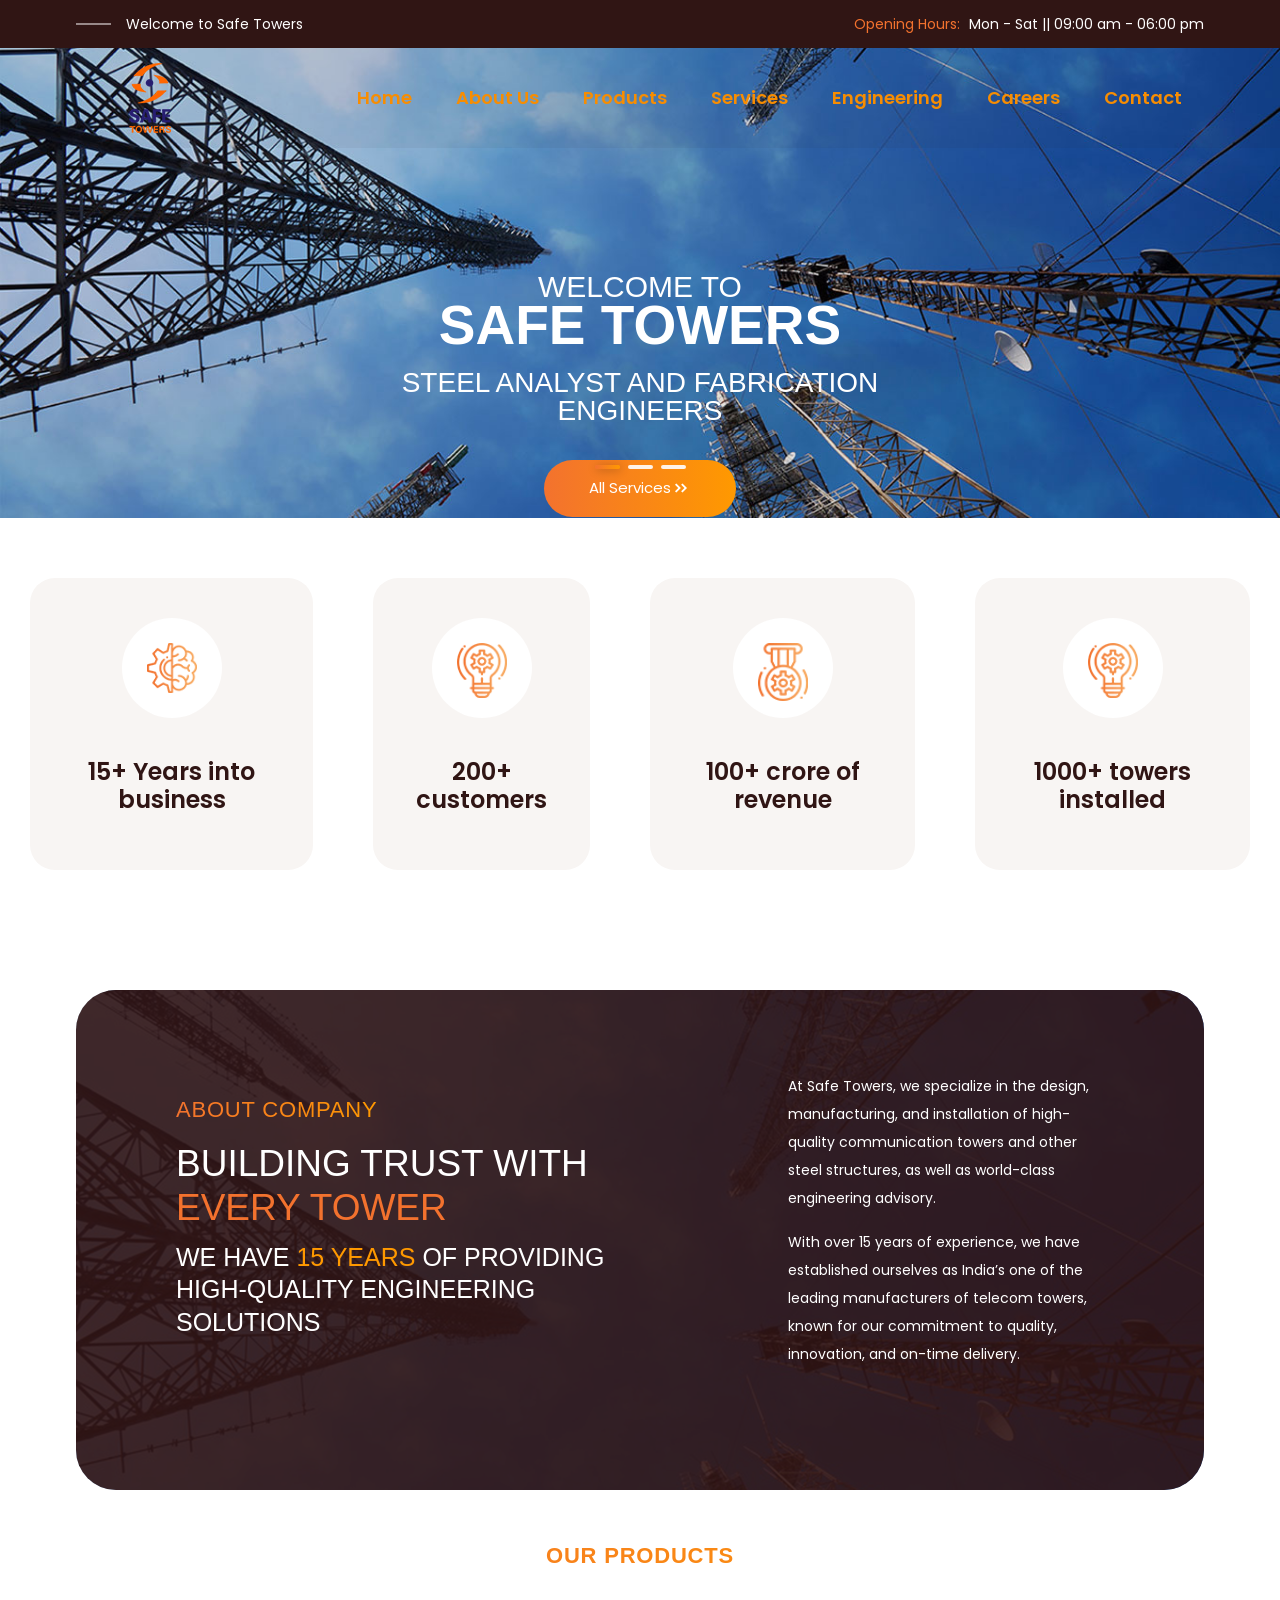
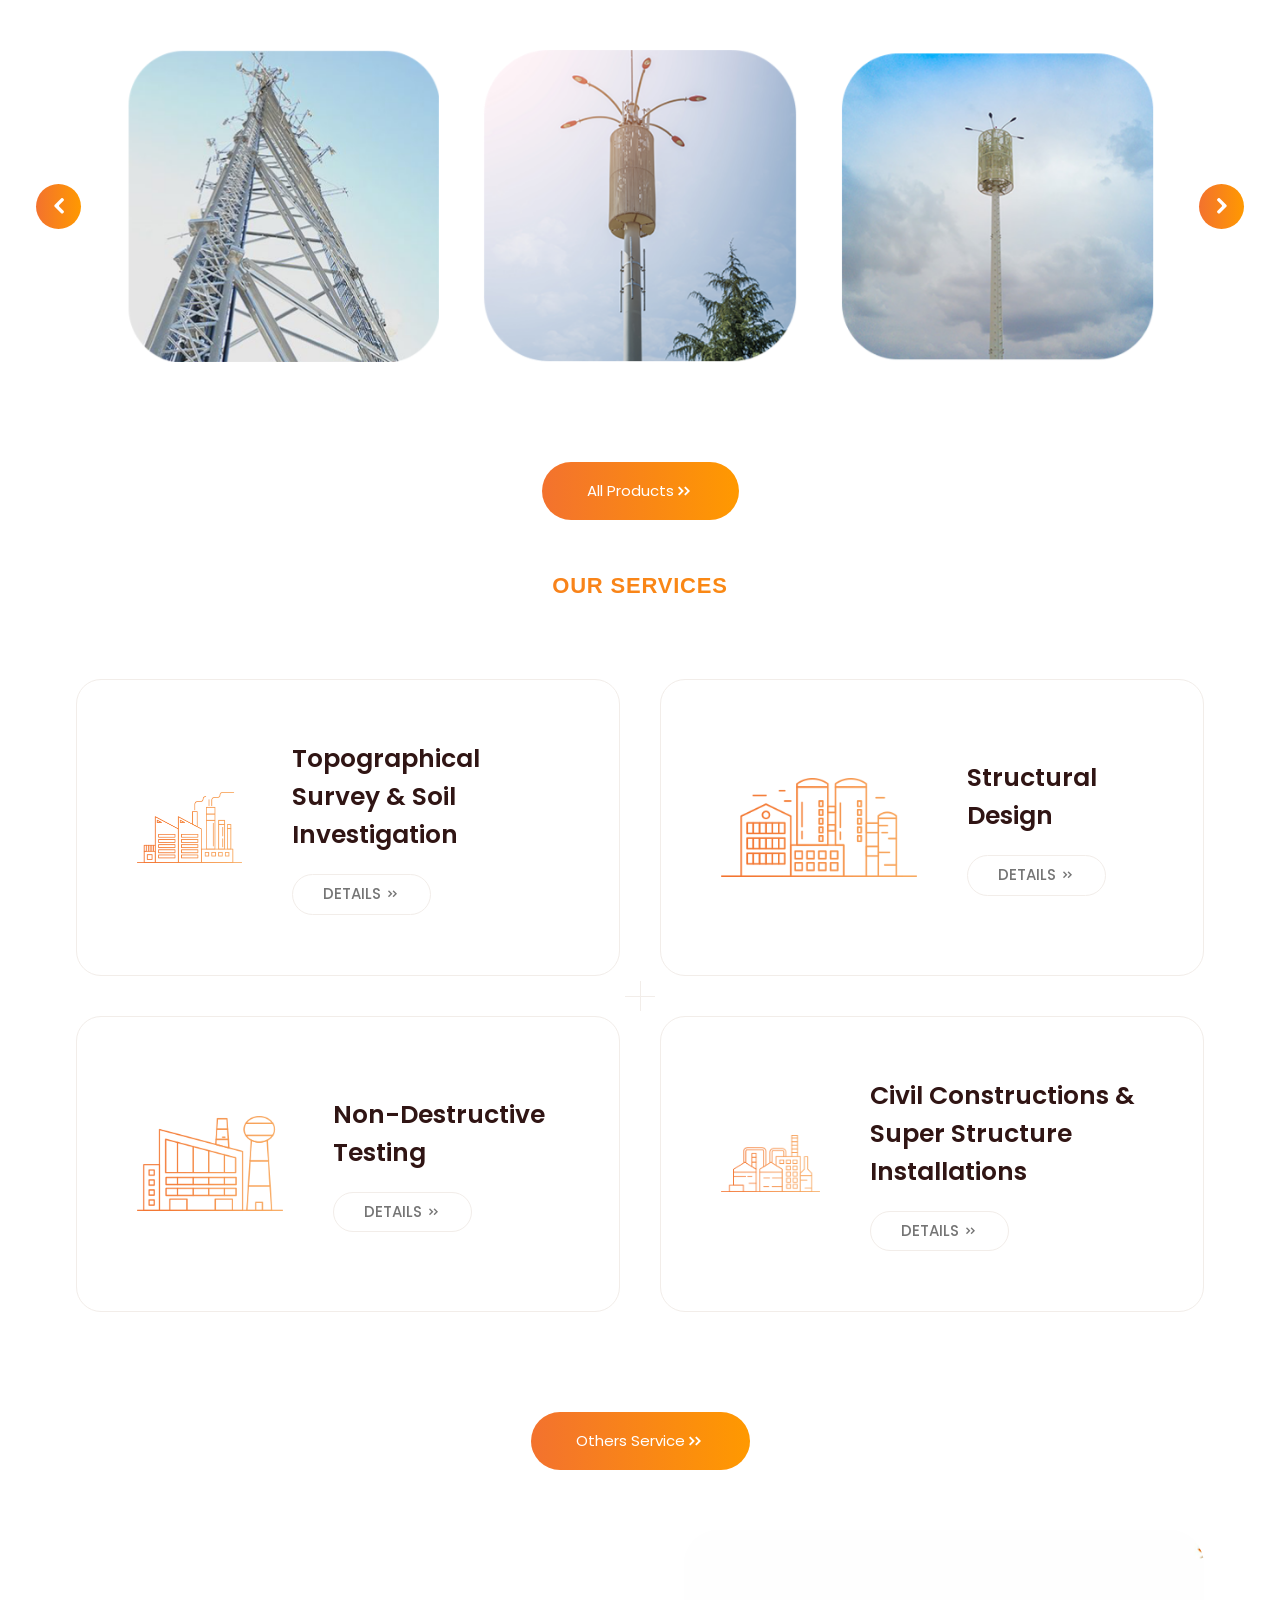
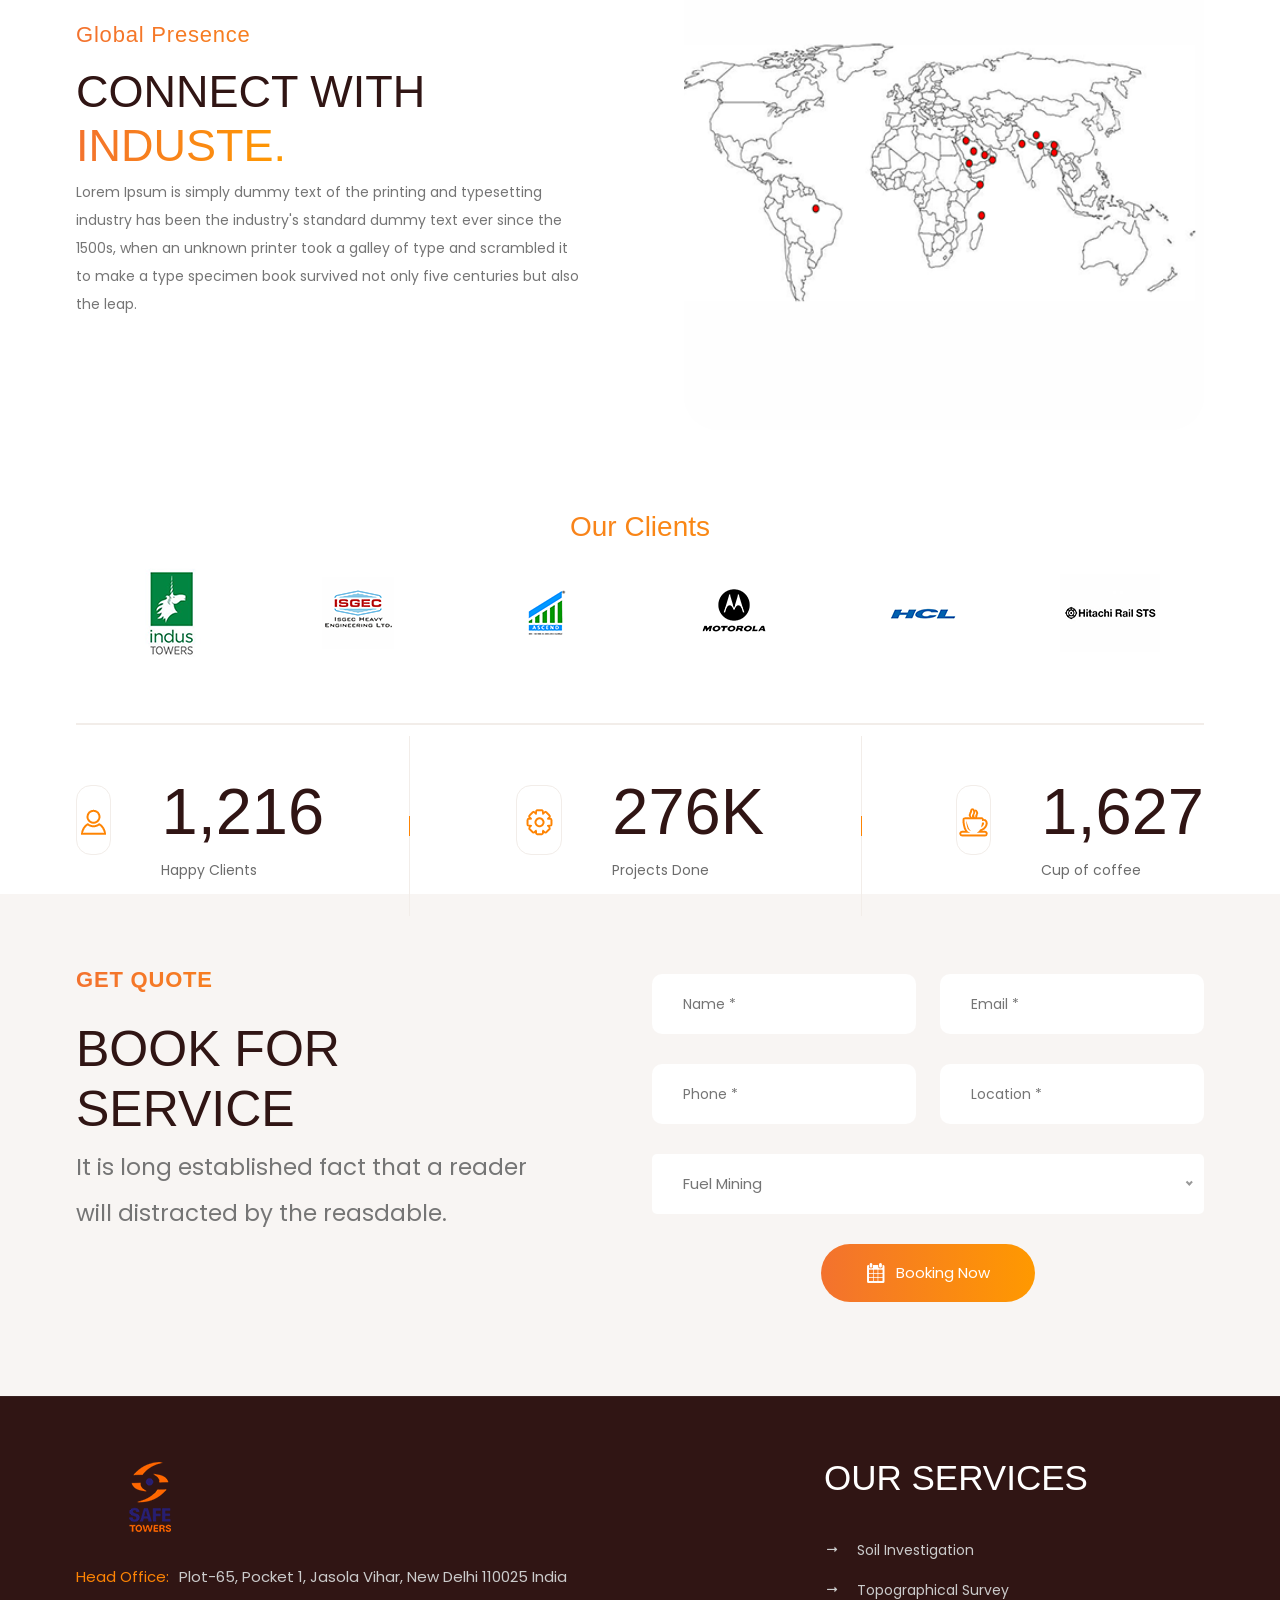
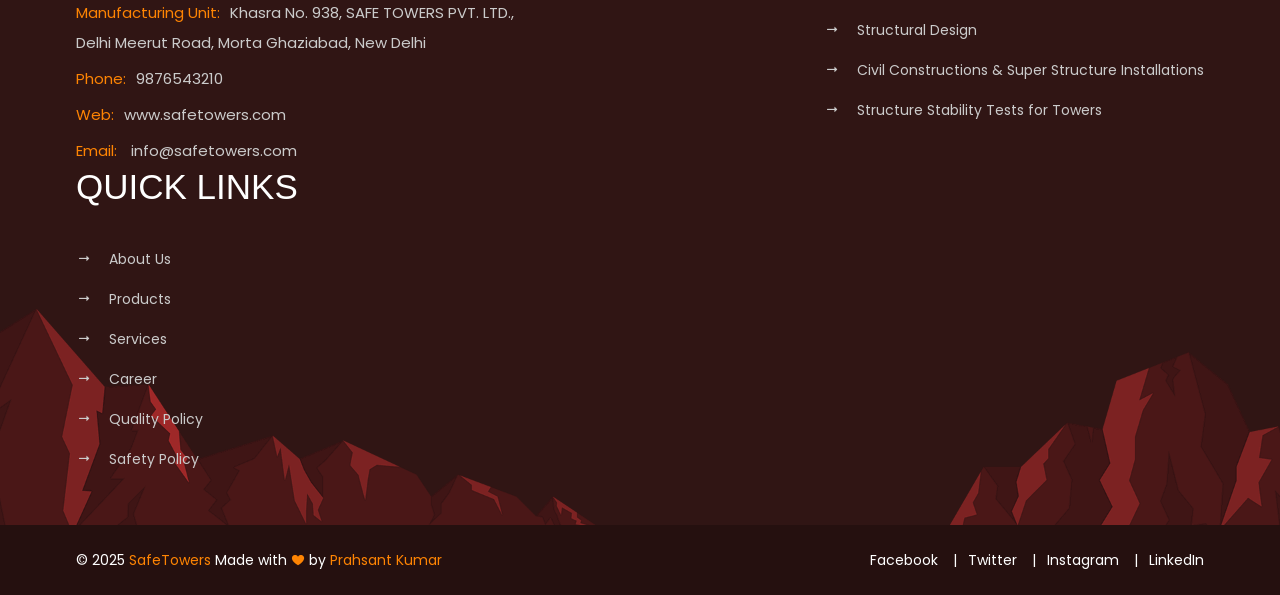
==== index.html @ b0a8ab77 "Design Updated" ====
<!DOCTYPE html>
<html>


<head>
    <meta charset="UTF-8">
    <meta name="viewport" content="width=device-width, initial-scale=1.0">
    <meta http-equiv="X-UA-Compatible" content="ie=edge">
    <title> Welcome to Safe Towers </title>

    <!-- ::::::::::::::Favicon icon::::::::::::::-->
    <link rel="shortcut icon" href="assets/images/safefav.png" type="image/png">

    <!-- Plugin CSS -->
    <link rel="stylesheet" href="assets/css/vendor/icofont.min.css">
    <link rel="stylesheet" href="assets/css/plugins/swiper-bundle.min.css">
    <link rel="stylesheet" href="assets/css/plugins/animate.css">
    <link rel="stylesheet" href="assets/css/plugins/nice-select.css">
    <link rel="stylesheet" href="assets/css/plugins/venobox.min.css">
    <link rel="stylesheet" href="assets/css/plugins/aos.min.css">
    <link rel="stylesheet" href="assets/css/style.css">
</head>

<body>

    <main class="main-wrapper">

        <!-- .....:::::: Start Header Section :::::.... -->
        <header class="header-section d-none d-lg-block">

            <!-- Start Header Top -->
            <div class="header-top">
                <div class="container">
                    <div class="row justify-content-between align-items-center">
                        <div class="col-auto">
                            <!-- Start Header Top Left  -->
                            <div class="header-top-left">
                                <p>Welcome to Safe Towers </p>
                            </div>
                            <!-- End Header Top Left  -->
                        </div>
                        <div class="col-auto">
                            <!-- Start Header Top Right  -->
                            <div class="header-top-right">
                                <p> <span class="text">Opening Hours: </span> <span>Mon - Sat </span> || <span>09:00 am
                                        - 06:00 pm</span></p>
                            </div>
                            <!-- End Header Top Right  -->
                        </div>
                    </div>
                </div>
            </div>
            <!-- End Header Top -->

            <!-- Start Header Bottom -->
            <div class="header-bottom sticky-header">
                <div class="container">
                    <div class="row justify-content-between align-items-center">
                        <div class="col-auto">
                            <!-- Start Header Logo -->
                            <div class="logo"><a href="index.html"><img src="assets/images/logo/safelogo.png" alt=""></a>
                            </div>
                            <!-- End Header Logo -->
                        </div>
                        <div class="col-auto">
                            <!-- Start Header Logo -->
                            <ul class="header-nav">
                                <li><a href="index.html">Home</a></li>
                                <li><a href="about.html">About Us</a></li>
                                <li><a href="project-list.html">Products</a></li>
                                <li><a href="service-list.html">Services</a></li>
                                <li><a href="service-list.html">Engineering</a></li>
                                <li><a href="service-list.html">Careers</a></li>
                                <li><a href="contact.html">Contact</a></li>
                            </ul>
                            <!-- End Header Logo -->
                            <div class="col-auto">
                                
                            </div>
                        </div>
                    </div>
                </div>
            </div>
            <!-- End Header Bottom -->
        </header>
        <!-- .....:::::: End Header Section :::::.... -->

        <!-- .....:::::: Start Mobile Header Section :::::.... -->
        <div class="mobile-header d-block d-lg-none">
            <div class="container">
                <div class="row align-items-center justify-content-between">
                    <div class="col">
                        <div class="mobile-logo">
                        <a href="index.html"><img src="assets/images/logo/safelogo.png" height="70px" alt=""></a>
                        </div>
                    </div>
                    <div class="col">
                        <div class="mobile-action-link text-end">
                        <a href="#mobile-menu-offcanvas" class="offcanvas-toggle offside-menu"><i class="icofont-navigation-menu"></i></a>
                        </div>
                    </div>
                </div>
            </div>
        </div>
        <!-- .....:::::: Start MobileHeader Section :::::.... -->

        <!--  Start Offcanvas Mobile Menu Section -->
        <div id="mobile-menu-offcanvas" class="offcanvas offcanvas-rightside offcanvas-mobile-menu-section">
            <!-- Start Offcanvas Header -->
            <div class="offcanvas-header text-end">
                <button class="offcanvas-close"><i class="icofont-close-line"></i></button>
            </div> <!-- End Offcanvas Header -->
            <!-- Start Offcanvas Mobile Menu Wrapper -->
            <div class="offcanvas-mobile-menu-wrapper">
                <!-- Start Mobile Menu  -->
                <div class="mobile-menu-bottom">
                    <!-- Start Mobile Menu Nav -->
                    <div class="offcanvas-menu">
                        <ul>
                            <li><a href="index.html">Home</a></li>
                            <li><a href="about.html">About Us</a></li>
                            <li><a href="project-list.html">Products</a></li>
                            <li><a href="service-list.html">Services</a></li>
                            <li><a href="service-list.html">Engineering</a></li>
                            <li><a href="service-list.html">Careers</a></li>
                            <li><a href="contact.html">Contact</a></li>
                        </ul>
                    </div> <!-- End Mobile Menu Nav -->
                </div> <!-- End Mobile Menu -->

                <!-- Start Mobile contact Info -->
                <div class="mobile-contact-info text-center">
                    <ul class="social-link social-link-white">
                        <li><a target="_blank" href="#"><i class="icofont-facebook"></i></a>
                        </li>
                        <li><a target="_blank" href="#"><i class="icofont-twitter"></i></a>
                        </li>
                        <li><a target="_blank" href="#"><i class="icofont-skype"></i></a></li>
                    </ul>
                </div>
                <!-- End Mobile contact Info -->

            </div> <!-- End Offcanvas Mobile Menu Wrapper -->
        </div>
        <!-- ...:::: End Offcanvas Mobile Menu Section:::... -->

        <!-- Offcanvas Overlay -->
        <div class="offcanvas-overlay"></div>

        <!-- .....:::::: Start Hero Section :::::.... -->
        <div class="hero-section ">
            <div class="hero-wrapper">
                <!-- Slider main container -->
                <div class="hero-slider-active swiper-container">
                    <!-- Additional required wrapper -->
                    <div class="swiper-wrapper">
                        <!-- Start Hero Single ItemSlides -->
                        <div class="hero-slider-single-item swiper-slide">
                            <!-- Hero Background -->
                            <div class="hero-bg">
                                <img src="assets/images/hero-slider/safban2.jpg" alt="">
                            </div>
                            <!-- Hero Content -->
                            <div class="hero-content">
                                <div class="container">
                                    <div class="col-xl-8 col-lg-10 offset-lg-1 col-12">
                                        <div class="content-box">
                                            <h2 class="title"> <span style="font-size: 30px;">Welcome to</span> <br><strong>Safe Towers</strong>  </h2>
                                            <h3 class="sub-title">STEEL ANALYST AND FABRICATION ENGINEERS</h3>

                                            <a href="service-list.html" class="btn btn-lg btn-primary">All Services <i
                                                    class="icofont-double-right icon-space-left"></i></a>
                                        </div>
                                    </div>
                                </div>
                            </div>
                        </div>
                        <!-- End Hero Single ItemSlides -->
                        <!-- Start Hero Single ItemSlides -->
                        <div class="hero-slider-single-item swiper-slide">
                            <!-- Hero Background -->
                            <div class="hero-bg">
                                <img src="assets/images/hero-slider/safban4.png" alt="">
                            </div>
                            <!-- Hero Content -->
                            <div class="hero-content">
                                <div class="container">
                                    <div class="col-xl-8 col-lg-10 offset-lg-1 col-12">
                                        <div class="content-box">
                                            <h2 class="title"> <span style="font-size: 30px;">Welcome to</span> <br><strong>Safe Towers</strong>  </h2>
                                            <h3 class="sub-title">STEEL ANALYST AND FABRICATION ENGINEERS</h3>

                                            <a href="service-list.html" class="btn btn-lg btn-primary">All Services <i
                                                    class="icofont-double-right icon-space-left"></i></a>
                                        </div>
                                    </div>
                                </div>
                            </div>
                        </div>
                        <!-- End Hero Single ItemSlides -->
                        <!-- Start Hero Single ItemSlides -->
                        <div class="hero-slider-single-item swiper-slide">
                            <!-- Hero Background -->
                            <div class="hero-bg">
                                <img src="assets/images/hero-slider/safban2.jpg" alt="">
                            </div>
                            <!-- Hero Content -->
                            <div class="hero-content">
                                <div class="container">
                                    <div class="col-xl-8 col-lg-10 offset-lg-1 col-12">
                                        <div class="content-box">
                                            <h2 class="title"> <span style="font-size: 30px;">Welcome to</span> <br><strong>Safe Towers</strong>  </h2>
                                            <h3 class="sub-title">STEEL ANALYST AND FABRICATION ENGINEERS</h3>

                                            <a href="service-list.html" class="btn btn-lg btn-primary">All Services <i
                                                    class="icofont-double-right icon-space-left"></i></a>
                                        </div>
                                    </div>
                                </div>
                            </div>
                        </div>
                        <!-- End Hero Single ItemSlides -->
                    </div>
                    <!-- If we need pagination -->
                    <div class="swiper-pagination"></div>

                </div>
            </div>
        </div>
        <!-- .....:::::: End Hero Section :::::.... -->

        <!-- .....:::::: Start Promo Section :::::.... -->
        <div class="promo-section">
            <div class="promo-wrapper">
                <!-- Start Single Promo Singel Item -->
                <div class="promo-single-item">
                    <div class="box">
                        <div class="icon">
                            <img src="assets/images/icons/promo-icon-1.png" alt="">
                        </div>
                        <div class="content">
                            <h4 class="title">15+ Years into business</h4>
                        </div>
                    </div>
                </div>
                <!-- End Single Promo Singel Item -->
                 <!-- Start Single Promo Singel Item -->
                <div class="promo-single-item">
                    <div class="box">
                        <div class="icon">
                            <img src="assets/images/icons/promo-icon-3.png" alt="">
                        </div>
                        <div class="content">
                            <h4 class="title">200+ customers </h4>
                        </div>
                    </div>
                </div>
                <!-- End Single Promo Singel Item -->
                <!-- Start Single Promo Singel Item -->
                <div class="promo-single-item">
                    <div class="box">
                        <div class="icon">
                            <img src="assets/images/icons/promo-icon-2.png" alt="">
                        </div>
                        <div class="content">
                            <h4 class="title">100+ crore of revenue </h4>
                        </div>
                    </div>
                </div>
                <!-- End Single Promo Singel Item -->
                <!-- Start Single Promo Singel Item -->
                <div class="promo-single-item">
                    <div class="box">
                        <div class="icon">
                            <img src="assets/images/icons/promo-icon-3.png" alt="">
                        </div>
                        <div class="content">
                            <h4 class="title">1000+ towers installed  </h4>
                        </div>
                    </div>
                </div>
                <!-- End Single Promo Singel Item -->
            </div>
        </div>
        <!-- .....:::::: End Promo Section :::::.... -->

        <!-- .....:::::: Start About-Display Section :::::.... -->
        <div class="about-display-section section-top-space mb-5">
            <div class="about-display-wrapper">
                <div class="container">
                    <div class="box">
                        <!-- Start About Display Background -->
                        <div class="image" >
                            <img src="assets/images/background/celltowerr.png" alt="">
                        </div>
                        <!-- End About Display Background -->

                        <!-- Start About Display Inner Content -->
                        <div class="content">
                            <div class="left">
                                <h4 class="sup-title text-gradient">ABOUT COMPANY</h4>
                                <h2 class="title">Building Trust with  <span class="orange-text-marker-dark">Every Tower</span>
                                </h2>
                                <h3 class="sub-title">WE HAVE <span class="orange-text-marker-light">15 YEARS</span> OF
                                 providing high-quality engineering solutions </h3>
                            </div>
                            <div class="right">
                                <p>At Safe Towers, we specialize in the design, manufacturing, and installation of high-quality communication towers and other steel structures, as well as world-class engineering advisory. </p>
                                <p>With over 15 years of experience, we have established ourselves as India’s one of the leading manufacturers of telecom towers, known for our commitment to quality, innovation, and on-time delivery.</p>
                            </div>
                        </div>
                        <!-- End About Display Inner Content -->
                    </div>
                </div>
            </div>
        </div>
        <!-- .....:::::: End About-Display Section :::::.... -->

        <!-- .....:::::: Start Project Display Section :::::.... -->
        <div class="project-display-section section-top-space section-fluid">
            <div class="container-fluid">
                <div class="row">
                    <div class="col-12">
                        <!-- Start Section Content -->
                        <div class="section-content section-content-space text-center">
                            <h4 class="title-tag text-gradient">OUR Products</h4>
                        </div>
                        <!-- End Section Content -->
                    </div>
                </div>
                <div class="project-display-wrapper pos-relative">
                    <div class="row">
                        <div class="col-12">
                            <div class="default-slider default-arrow">
                                <!-- Slider main container -->
                                <div class="swiper-container ">
                                    <!-- Additional required wrapper -->
                                    <div class="swiper-wrapper">
                                        <!-- Slides -->
                                        <!-- Start Project Display Single Item  -->
                                        <div class="default-slider-item project-display-single-item swiper-slide">
                                            <div class="image">
                                                <img src="assets/images/project/sstt2.png" alt="">
                                            </div>
                                            <div class="content">
                                                <h3 class="title">Self-Supporting Lattice Towers </h3>
                                                <span class="catagory">Towers & Poles</span>
                                                <a href="project-details.html"><img class="img-fluid"
                                                        src="assets/images/icons/right-arrow.png" alt=""></a>
                                            </div>
                                        </div>
                                        <!-- End Project Display Single Item  -->
                                        <!-- Start Project Display Single Item  -->
                                        <div class="default-slider-item project-display-single-item swiper-slide">
                                            <div class="image">
                                                <img src="assets/images/project/s11.png" alt="">
                                            </div>
                                            <div class="content">
                                                <h3 class="title">Monopoles </h3>
                                                <span class="catagory">Towers & Poles</span>
                                                <a href="project-details.html"><img class="img-fluid"
                                                        src="assets/images/icons/right-arrow.png" alt=""></a>
                                            </div>
                                        </div>
                                        <!-- End Project Display Single Item  -->
                                        <!-- Start Project Display Single Item  -->
                                        <div class="default-slider-item project-display-single-item swiper-slide">
                                            <div class="image">
                                                <img src="assets/images/project/camuflage2.jpg" alt="">
                                            </div>
                                            <div class="content">
                                                <h3 class="title">Camouflage Solutions </h3>
                                                <span class="catagory">Towers & Poles</span>
                                                <a href="project-details.html"><img class="img-fluid"
                                                        src="assets/images/icons/right-arrow.png" alt=""></a>
                                            </div>
                                        </div>
                                        <!-- End Project Display Single Item  -->
                                        <!-- Start Project Display Single Item  -->
                                        <div class="default-slider-item project-display-single-item swiper-slide">
                                            <div class="image">
                                                <img src="assets/images/project/cellonwheel.jpg" alt="">
                                            </div>
                                            <div class="content">
                                                <h3 class="title">Cell on Wheel</h3>
                                                <span class="catagory">Towers & Poles</span>
                                                <a href="project-details.html"><img class="img-fluid"
                                                        src="assets/images/icons/right-arrow.png" alt=""></a>
                                            </div>
                                        </div>
                                        <!-- End Project Display Single Item  -->
                                        <!-- Start Project Display Single Item  -->
                                        <div class="default-slider-item project-display-single-item swiper-slide">
                                            <div class="image">
                                                <img src="assets/images/project/streetlightt.png" alt="">
                                            </div>
                                            <div class="content">
                                                <h3 class="title">Street Lighting Solutions</h3>
                                                <span class="catagory">Towers & Poles</span>
                                                <a href="project-details.html"><img class="img-fluid"
                                                        src="assets/images/icons/right-arrow.png" alt=""></a>
                                            </div>
                                        </div>
                                        <!-- End Project Display Single Item  --> 
                                        <!-- Start Project Display Single Item  -->
                                        <div class="default-slider-item project-display-single-item swiper-slide">
                                            <div class="image">
                                                <img src="assets/images/project/signtowerr.png" alt="">
                                            </div>
                                            <div class="content">
                                                <h3 class="title">Media Signage Boards </h3>
                                                <span class="catagory">Towers & Poles</span>
                                                <a href="project-details.html"><img class="img-fluid"
                                                        src="assets/images/icons/right-arrow.png" alt=""></a>
                                            </div>
                                        </div>
                                        <!-- End Project Display Single Item  --> 
                                    </div>

                                </div>
                                <!-- If we need navigation buttons -->
                                <div class="swiper-button-prev"></div>
                                <div class="swiper-button-next"></div>
                            </div>
                        </div>
                    </div>
                </div>

                <div class="col text-center p-t-100">
                    <a href="project-list.html" class="btn btn-lg btn-primary">All Products<i
                            class="icofont-double-right icon-space-left"></i></a>
                </div>
            </div>
        </div>
        <!-- .....:::::: End Project Display Section :::::.... -->

        <!-- .....:::::: Start Service Display Section :::::.... -->
        <div class="service-display-section section-top-space">
            <div class="container">
                <div class="row">
                    <div class="col-12">
                        <!-- Start Section Content -->
                        <div class="section-content section-content-space text-center">
                            <h4 class="title-tag text-gradient">OUR SERVICES</h4>
                        </div>
                        <!-- End Section Content -->
                    </div>
                </div>

                <div class="service-display-wrapper">
                    <div class="row">
                        <div class="col-12 service-plus-icon-seperator">
                            <!-- Start Service Single Item -->
                            <div class="service-single-item">
                                <div class="icon">
                                    <img class="img-fluid" src="assets/images/icons/service-icon-1.png" alt="">
                                </div>
                                <div class="content">
                                    <h4 class="title">Topographical Survey & Soil Investigation  </h4>
                                    <a href="service-details.html" class="btn btn-sm btn-outline-primary text-uppercase">
                                        <span>details <i class="icofont-double-right icon-space-left"></i></span> </a>
                                </div>
                            </div>
                            <!-- End Service Single Item -->
                            <!-- Start Service Single Item -->
                            <div class="service-single-item">
                                <div class="icon">
                                    <img class="img-fluid" src="assets/images/icons/service-icon-2.png" alt="">
                                </div>
                                <div class="content">
                                    <h4 class="title">Structural Design</h4>
                                    <a href="service-details.html" class="btn btn-sm btn-outline-primary text-uppercase">
                                        <span>details <i class="icofont-double-right icon-space-left"></i></span> </a>
                                </div>
                            </div>
                            <!-- End Service Single Item -->
                            <!-- Start Service Single Item -->
                            <div class="service-single-item">
                                <div class="icon">
                                    <img class="img-fluid" src="assets/images/icons/service-icon-3.png" alt="">
                                </div>
                                <div class="content">
                                    <h4 class="title">Non-Destructive Testing</h4>
                                    <a href="service-details.html" class="btn btn-sm btn-outline-primary text-uppercase">
                                        <span>details <i class="icofont-double-right icon-space-left"></i></span> </a>
                                </div>
                            </div>
                            <!-- End Service Single Item -->
                            <!-- Start Service Single Item -->
                            <div class="service-single-item">
                                <div class="icon">
                                    <img class="img-fluid" src="assets/images/icons/service-icon-4.png" alt="">
                                </div>
                                <div class="content">
                                    <h4 class="title">Civil Constructions & Super Structure Installations</h4>
                                    <a href="service-details.html" class="btn btn-sm btn-outline-primary text-uppercase">
                                        <span>details <i class="icofont-double-right icon-space-left"></i></span> </a>
                                </div>
                            </div>
                            <!-- End Service Single Item -->
                        </div>
                    </div>
                    <div class="row">
                        <div class="col text-center p-t-100">
                            <a href="service-list.html" class="btn btn-lg btn-primary">Others Service <i
                                    class="icofont-double-right icon-space-left"></i></a>
                        </div>
                    </div>
                </div>

            </div>
        </div>
        <!-- .....:::::: End Service Display Section :::::.... -->

        <!-- .....:::::: Start About Section :::::.... -->
        <div class="about-section section-top-space">
            <div class="container">
                <div class="row">
                    <div class="col-12">
                        <div class="about-wrapper about-wrapper-1">
                            <div class="content" style="padding-top: 90px;">
                                <h4 class="title-tag text-gradient">Global Presence</h4>
                                <h2 class="title">CONNECT WITH <span class="text-gradient">INDUSTE.</span></h2>
                                

                                <p>Lorem Ipsum is simply dummy text of the printing and typesetting industry has
                                been the industry's standard dummy text ever since the 1500s, when an unknown
                                printer took a galley of type and scrambled it to make a type specimen book
                                survived not only five centuries but also the leap.</p>
                                
                            </div>
                            <div class="image"><img src="assets/images/about/gmap2.png" alt=""></div>
                        </div>
                        
                    </div>
                </div>
            </div>
         </div>
         <!-- .....:::::: End About Section :::::.... -->

        <!-- .....:::::: Start Client Logo Display Section :::::.... -->
        <div class="client-logo-display-section section-top-space">
            <div class="client-logo-display-wrapper ">
                <div class="container">
                    <div class="row">
                        <div class="col-12">
                            <h2 class="title-tag text-gradient text-center m-4">Our Clients</h2>
                            <div class="client-logo-slider border-bottom-thick p-b-160">
                                <!-- Slider main container -->
                                <div class="swiper-container">
                                    <!-- Additional required wrapper -->
                                    <div class="swiper-wrapper">
                                        <!-- Slides -->
                                        <!-- Start Client Logo Single Item  -->
                                        <div class="client-logo-display-single-item swiper-slide">
                                                <img class="img-fluid"
                                                    src="assets/images/company-logo/indus.jpg" alt="">
                                        </div>
                                        <!-- End Client Logo Single Item  -->

                                        <!-- Start Client Logo Single Item  -->
                                        <div class="client-logo-display-single-item swiper-slide">
                                                <img class="img-fluid"
                                                    src="assets/images/company-logo/isgec.png" alt="">
                                        </div>
                                        <!-- End Client Logo Single Item  -->

                                        <!-- Start Client Logo Single Item  -->
                                        <div class="client-logo-display-single-item swiper-slide">
                                                <img class="img-fluid"
                                                    src="assets/images/company-logo/ascend.png" alt="">
                                        </div>
                                        <!-- End Client Logo Single Item  -->

                                        <!-- Start Client Logo Single Item  -->
                                        <div class="client-logo-display-single-item swiper-slide">
                                                <img class="img-fluid"
                                                    src="assets/images/company-logo/moto.png" alt="">
                                        </div>
                                        <!-- End Client Logo Single Item  -->

                                        <!-- Start Client Logo Single Item  -->
                                        <div class="client-logo-display-single-item swiper-slide">
                                                <img class="img-fluid"
                                                    src="assets/images/company-logo/hcl.png" alt="">
                                        </div>
                                        <!-- End Client Logo Single Item  -->

                                        <!-- Start Client Logo Single Item  -->
                                        <div class="client-logo-display-single-item swiper-slide">
                                                <img class="img-fluid"
                                                    src="assets/images/company-logo/hitachii.png" alt="">
                                        </div>
                                        <!-- End Client Logo Single Item  -->

                                        <!-- Start Client Logo Single Item  -->
                                        <div class="client-logo-display-single-item swiper-slide">
                                                <img class="img-fluid"
                                                    src="assets/images/company-logo/dmrc.png" alt="">
                                        </div>
                                        <!-- End Client Logo Single Item  -->

                                        <!-- Start Client Logo Single Item  -->
                                        <div class="client-logo-display-single-item swiper-slide">
                                                <img class="img-fluid"
                                                    src="assets/images/company-logo/larsenn.png" alt="">
                                        </div>
                                        <!-- End Client Logo Single Item  -->

                                        <!-- Start Client Logo Single Item  -->
                                        <div class="client-logo-display-single-item swiper-slide">
                                                <img class="img-fluid"
                                                    src="assets/images/company-logo/reljio.jpg" alt="">
                                        </div>
                                        <!-- End Client Logo Single Item  -->

                                        <!-- Start Client Logo Single Item  -->
                                        <div class="client-logo-display-single-item swiper-slide">
                                                <img class="img-fluid"
                                                    src="assets/images/company-logo/protel.png" alt="">
                                        </div>
                                        <!-- End Client Logo Single Item  -->

                                        <!-- Start Client Logo Single Item  -->
                                        <div class="client-logo-display-single-item swiper-slide">
                                                <img class="img-fluid"
                                                    src="assets/images/company-logo/afcons.png" alt="">
                                        </div>
                                        <!-- End Client Logo Single Item  -->

                                        <!-- Start Client Logo Single Item  -->
                                        <div class="client-logo-display-single-item swiper-slide">
                                                <img class="img-fluid"
                                                    src="assets/images/company-logo/tvisionn.png" alt="">
                                        </div>
                                        <!-- End Client Logo Single Item  -->

                                        <!-- Start Client Logo Single Item  -->
                                        <div class="client-logo-display-single-item swiper-slide">
                                                <img class="img-fluid"
                                                    src="assets/images/company-logo/airtel.png" alt="">
                                        </div>
                                        <!-- End Client Logo Single Item  -->

                                        <!-- Start Client Logo Single Item  -->
                                        <div class="client-logo-display-single-item swiper-slide">
                                                <img class="img-fluid"
                                                    src="assets/images/company-logo/crest.png" alt="">
                                        </div>
                                        <!-- End Client Logo Single Item  -->

                                        <!-- Start Client Logo Single Item  -->
                                        <div class="client-logo-display-single-item swiper-slide">
                                                <img class="img-fluid"
                                                    src="assets/images/company-logo/ibus.png" alt="">
                                        </div>
                                        <!-- End Client Logo Single Item  -->

                                        <!-- Start Client Logo Single Item  -->
                                        <div class="client-logo-display-single-item swiper-slide">
                                                <img class="img-fluid"
                                                    src="assets/images/company-logo/voda.png" alt="">
                                        </div>
                                        <!-- End Client Logo Single Item  -->

                                        <!-- Start Client Logo Single Item  -->
                                        <div class="client-logo-display-single-item swiper-slide">
                                                <img class="img-fluid"
                                                    src="assets/images/company-logo/aces.png" alt="">
                                        </div>
                                        <!-- End Client Logo Single Item  -->

                                        <!-- Start Client Logo Single Item  -->
                                        <div class="client-logo-display-single-item swiper-slide">
                                                <img class="img-fluid"
                                                    src="assets/images/company-logo/signot.png" alt="">
                                        </div>
                                        <!-- End Client Logo Single Item  -->
                                    </div>

                                </div>

                            </div>
                        </div>
                    </div>
                </div>
            </div>
        </div>
        <!-- .....:::::: End Client Logo Display Section :::::.... -->


        <!-- .....:::::: Start Counter Display Section :::::.... -->
        <div class="counter-display-section section-top-space">
            <div class="container">
                <div class="counter-wrapper">
                    <!-- Start Counter Single Item -->
                    <div class="counter-single-item">
                        <div class="icon">
                            <img src="assets/images/icons/sm-user-icon.png" alt="">
                        </div>
                        <div class="content">
                            <h2 class="number"><span class="counter">2,589</span></h2>
                            <span class="text">Happy Clients</span>
                        </div>
                    </div>
                    <!-- End Counter Single Item -->
                    <!-- Start Counter Single Item -->
                    <div class="counter-single-item">
                        <div class="icon">
                            <img src="assets/images/icons/sm-gear-icon.png" alt="">
                        </div>
                        <div class="content">
                            <h2 class="number"><span class="counter">589</span>K</h2>
                            <span class="text">Projects Done</span>
                        </div>
                    </div>
                    <!-- End Counter Single Item -->
                    <!-- Start Counter Single Item -->
                    <div class="counter-single-item">
                        <div class="icon">
                            <img src="assets/images/icons/sm-coffee-icon.png" alt="">
                        </div>
                        <div class="content">
                            <h2 class="number"><span class="counter">3,462</span></h2>
                            <span class="text">Cup of coffee</span>
                        </div>
                    </div>
                    <!-- End Counter Single Item -->

                    <!--  Colum Separator -->
                    <div class="separator"></div>
                    <div class="separator"></div>
                </div>
            </div>
        </div>
        <!-- .....:::::: End Counter Display Section :::::.... -->

        <!-- .....:::::: Start Project Display Section :::::.... -->
        <div class="project-display-section section-top-space section-fluid d-none">
            <div class="container-fluid">
                <div class="row">
                    <div class="col-12">
                        <!-- Start Section Content -->
                        <div class="section-content section-content-space text-center">
                            <h4 class="title-tag text-gradient">OUR PORTFOLIO</h4>
                            <h2 class="title">SOME PROJECT’S</h2>
                        </div>
                        <!-- End Section Content -->
                    </div>
                </div>
                <div class="project-display-wrapper pos-relative">
                    <div class="row">
                        <div class="col-12">
                            <div class="default-slider default-arrow">
                                <!-- Slider main container -->
                                <div class="swiper-container ">
                                    <!-- Additional required wrapper -->
                                    <div class="swiper-wrapper">
                                        <!-- Slides -->
                                        <!-- Start Project Display Single Item  -->
                                        <div class="default-slider-item project-display-single-item swiper-slide">
                                            <div class="image">
                                                <img src="assets/images/project/project-display-1.png" alt="">
                                            </div>
                                            <div class="content">
                                                <h3 class="title">Power Systems</h3>
                                                <span class="catagory">Towers & Poles</span>
                                                <a href="project-details.html"><img class="img-fluid"
                                                        src="assets/images/icons/right-arrow.png" alt=""></a>
                                            </div>
                                        </div>
                                        <!-- End Project Display Single Item  -->
                                        <!-- Start Project Display Single Item  -->
                                        <div class="default-slider-item project-display-single-item swiper-slide">
                                            <div class="image">
                                                <img src="assets/images/project/project-display-2.png" alt="">
                                            </div>
                                            <div class="content">
                                                <h3 class="title">Power Systems</h3>
                                                <span class="catagory">Towers & Poles</span>
                                                <a href="project-details.html"><img class="img-fluid"
                                                        src="assets/images/icons/right-arrow.png" alt=""></a>
                                            </div>
                                        </div>
                                        <!-- End Project Display Single Item  -->
                                        <!-- Start Project Display Single Item  -->
                                        <div class="default-slider-item project-display-single-item swiper-slide">
                                            <div class="image">
                                                <img src="assets/images/project/project-display-3.png" alt="">
                                            </div>
                                            <div class="content">
                                                <h3 class="title">Power Systems</h3>
                                                <span class="catagory">Towers & Poles</span>
                                                <a href="project-details.html"><img class="img-fluid"
                                                        src="assets/images/icons/right-arrow.png" alt=""></a>
                                            </div>
                                        </div>
                                        <!-- End Project Display Single Item  -->
                                        <!-- Start Project Display Single Item  -->
                                        <div class="default-slider-item project-display-single-item swiper-slide">
                                            <div class="image">
                                                <img src="assets/images/project/project-display-4.png" alt="">
                                            </div>
                                            <div class="content">
                                                <h3 class="title">Power Systems</h3>
                                                <span class="catagory">Towers & Poles</span>
                                                <a href="project-details.html"><img class="img-fluid"
                                                        src="assets/images/icons/right-arrow.png" alt=""></a>
                                            </div>
                                        </div>
                                        <!-- End Project Display Single Item  -->
                                    </div>

                                </div>
                                <!-- If we need navigation buttons -->
                                <div class="swiper-button-prev"></div>
                                <div class="swiper-button-next"></div>
                            </div>
                        </div>
                    </div>
                </div>

                <div class="col text-center p-t-100">
                    <a href="project-list.html" class="btn btn-lg btn-primary">All Projects<i
                            class="icofont-double-right icon-space-left"></i></a>
                </div>
            </div>
        </div>
        <!-- .....:::::: End Project Display Section :::::.... -->

        <!-- .....:::::: Start Default Inner Form Section :::::.... -->
        <div class="default-inner-form-section section-top-space section-inner-gap section-inner-bg">
            <div class="container">
                <div class="row">
                    <div class="col-xl-5">
                        <!-- Start Section Content -->
                        <div class="section-content section-content-space">
                            <h4 class="title-tag text-gradient">Get Quote</h4>
                            <h2 class="title">BOOK FOR SERVICE</h2>
                            <p>It is long established fact that a reader will
                                distracted by the reasdable.</p>
                        </div>
                        <!-- End Section Content -->
                    </div>
                    <div class="col-xl-6 offset-xl-1">
                        <div class="default-inner-form-wrapper">
                            <form class="form-group" action="#" method="post">
                                <div class="row mb-n6">
                                    <div class="col-md-6 col-12 mb-6">
                                        <!-- Start Form Group Single Item -->
                                        <div class="form-group-single-item">
                                            <input type="text" placeholder="Name *" required="required">
                                        </div>
                                        <!-- End Form Group Single Item -->
                                    </div>
                                    <div class="col-md-6 col-12 mb-6">
                                        <!-- Start Form Group Single Item -->
                                        <div class="form-group-single-item">
                                            <input type="email" placeholder="Email *" required="required">
                                        </div>
                                        <!-- End Form Group Single Item -->
                                    </div>
                                    <div class="col-md-6 col-12 mb-6">
                                        <!-- Start Form Group Single Item -->
                                        <div class="form-group-single-item">
                                            <input type="tel" placeholder="Phone *" required="required">
                                        </div>
                                        <!-- End Form Group Single Item -->
                                    </div>
                                    <div class="col-md-6 col-12 mb-6">
                                        <!-- Start Form Group Single Item -->
                                        <div class="form-group-single-item">
                                            <input type="text" placeholder="Location *" required="required">
                                        </div>
                                        <!-- End Form Group Single Item -->
                                    </div>
                                    <div class="col-12 mb-6">
                                        <!-- Start Form Group Single Item -->
                                        <div class="form-group-single-item">
                                            <select>
                                                <option value="">Fuel Mining</option>
                                                <option value="">Cole Mining</option>
                                                <option value="">Gold Mining</option>
                                            </select>
                                        </div>
                                        <!-- End Form Group Single Item -->
                                    </div>
                                    <div class="col-12 mb-6 text-center">
                                        <button type="submit" class="btn btn-lg btn-primary icon-space-right"><i
                                                class="icofont-ui-calendar"></i> Booking Now </button>
                                    </div>
                                </div>
                            </form>
                        </div>
                    </div>
                </div>
            </div>
        </div>
        <!-- .....:::::: End Default Inner Form Section :::::.... -->

        <!-- .....:::::: Start Footer Section :::::.... -->
        <footer class="footer-section footer-bg">
            <!-- Start Footer Top -->
            <div class="footer-top">
                
                <div class="bg-color-bold-red"></div>
            </div>
            <!-- Start Footer Top -->

            <!-- Start Footer Center -->
            <div class="footer-center section-top-space">
                <div class="container">
                    <div class="row justify-content-xl-between">
                        
                        <div class="col-xl-auto col-md-6 col-12">
                            <!-- Start Footer Logo -->
                        <a href="index.html" class="logo">
                            <img class="img-fluid" src="assets/images/logo/safelogo.png" alt="">
                        </a>
                        <!-- End Footer Logo -->
                            <div class="footer-widget-single-item">

                                <ul class="footer-about mt-5">
                                    <li>
                                        <div class="text"><span class="text-marker">Head Office:</span>Plot-65, Pocket 1, Jasola Vihar, New Delhi 110025 India</div>
                                    </li>
                                    <li>
                                        <div class="text"><span class="text-marker">Manufacturing Unit:</span>Khasra No. 938, SAFE TOWERS PVT. LTD., <br>Delhi Meerut Road, Morta Ghaziabad, New Delhi</div>
                                    </li>
                                    <li>
                                        <div class="text"><span class="text-marker">Phone:</span><a href="tel:9876543210">9876543210</a></div>
                                    </li>
                                    <li>
                                        <div class="text"><span class="text-marker">Web:</span><a href="https://www.safetowers.com/">www.safetowers.com</a></div>
                                    </li>
                                    <li>
                                        <div class="text"><span class="text-marker">Email:</span> <a href="mailto:demo@example.com">info@safetowers.com</a> </div>
                                    </li>
                                </ul>
                            </div>
                        </div>
                        
                        <div class="col-xl-auto col-md-6 col-12">
                            <div class="footer-widget-single-item">
                                <h3 class="title">OUR SERVICES</h3>
                                <ul class="footer-nav">
                                    <li><a href="#">Soil Investigation</a></li>
                                    <li><a href="#">Topographical Survey</a></li>
                                    <li><a href="#">Structural Design</a></li>
                                    <li><a href="#">Civil Constructions & Super Structure Installations</a></li>
                                    <li><a href="#">Structure Stability Tests for Towers</a></li>
                                </ul>
                            </div>
                        </div>
                        <div class="col-xl-auto col-md-6 col-12">
                            <div class="footer-widget-single-item">
                                <h3 class="title">QUICK LINKS</h3>
                                <ul class="footer-nav">
                                    <li><a href="about.html">About Us</a></li>
                                    <li><a href="project-list.html">Products</a></li>
                                    <li><a href="service-list.html">Services</a></li>
                                    <li><a href="career.html">Career</a></li>
                                    <li><a href="#">Quality Policy</a></li>
                                    <li><a href="#">Safety Policy</a></li>
                                </ul>
                            </div>
                        </div>
                    </div>
                </div>
            </div>
            <!-- Start Footer Center -->

            <!-- Start Footer Bottom -->
            <div class="footer-bottom ">
                <div class="container">
                    <div class="row justify-content-md-between justify-content-center align-items-center flex-column-reverse flex-md-row">
                        <div class="col-auto">
                            <div class="footer-bottom-left">
                                <div class="footer-copyright">
                                    <p class="copyright-text">&copy; 2025 <a href="index.html">SafeTowers</a> Made with <i class="icofont-heart"></i> by <a href="#" target="_blank">Prahsant Kumar</a> </p>
                                </div>
                            </div>
                        </div>
                        <div class="col-auto">
                            <div class="footer-bottom-right">
                                <ul class="footer-soacial">
                                    <li><a href="https://www.example.com/" target="_blank">Facebook</a></li>
                                    <li><a href="https://www.example.com/" target="_blank">Twitter</a></li>
                                    <li><a href="https://www.example.com/" target="_blank">Instagram</a></li>
                                    <li><a href="https://www.example.com/" target="_blank">LinkedIn</a></li>
                                </ul>
                            </div>
                        </div>
                    </div>
                </div>
            </div>
            <!-- Start Footer Bottom -->
        </footer>
        <!-- .....:::::: End Footer Section :::::.... -->

    </main>

    <!-- material-scrolltop button -->
    <button class="material-scrolltop" type="button"></button>


    <!-- ::::::::::::::All JS Files here :::::::::::::: -->
    <script src="assets/js/vendor/modernizr-3.11.2.min.js"></script>
    <script src="assets/js/vendor/jquery-3.6.0.min.js"></script>
    <script src="assets/js/vendor/jquery-migrate-3.3.0.min.js"></script>
    <script src="assets/js/vendor/bootstrap.min.js"></script>
    <script src="assets/js/vendor/jquery-ui.min.js"></script>

    <!--Plugins JS-->
    <script src="assets/js/plugins/swiper-bundle.min.js"></script>
    <script src="assets/js/plugins/material-scrolltop.js"></script>
    <script src="assets/js/plugins/jquery.nice-select.min.js"></script>
    <script src="assets/js/plugins/images-loaded.min.js"></script>
    <script src="assets/js/plugins/isotope.pkgd.min.js"></script>
    <script src="assets/js/plugins/venobox.min.js"></script>
    <script src="assets/js/plugins/aos.min.js"></script>
    <script src="assets/js/plugins/parallax.js"></script>
    <script src="assets/js/plugins/ajax-mail.js"></script>
    <script src="assets/js/plugins/waypoint.js"></script>
    <script src="assets/js/plugins/counter.js"></script>
    <script src="assets/js/main.js"></script>

</body>


</html>
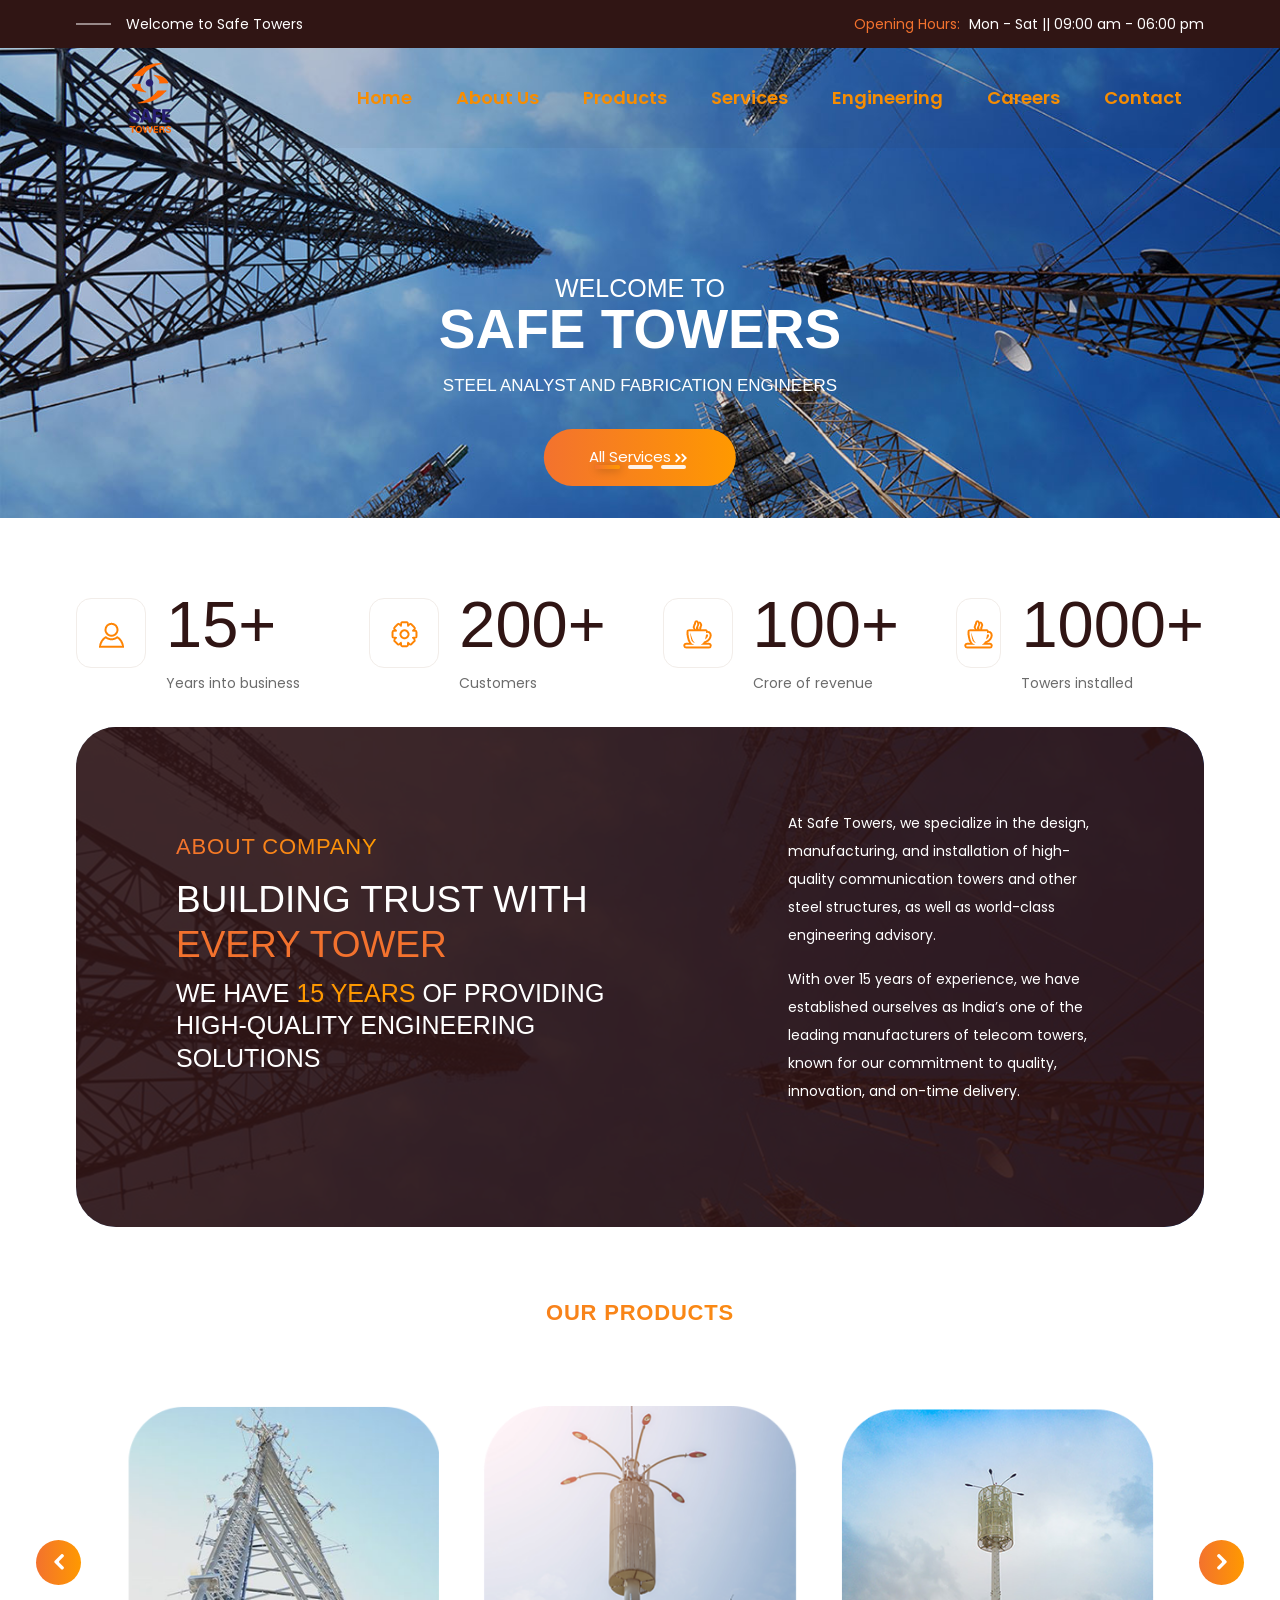
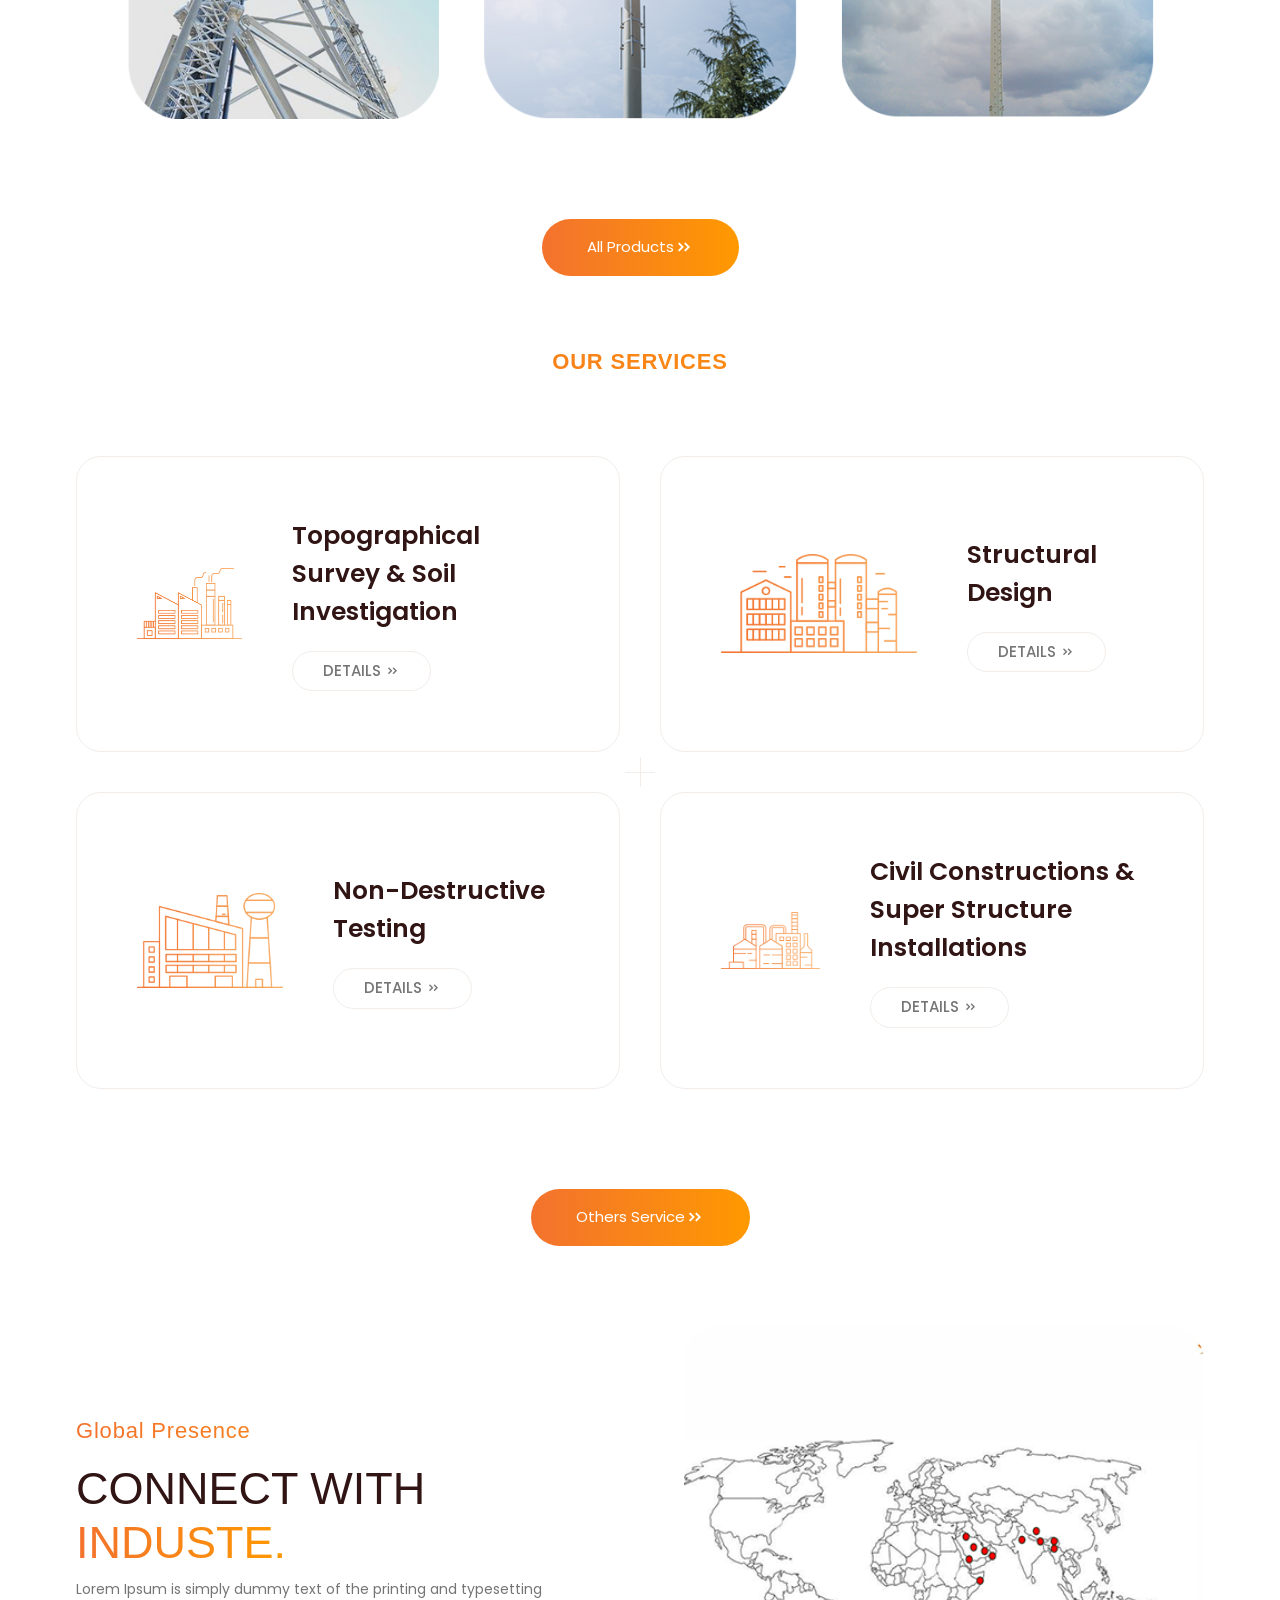
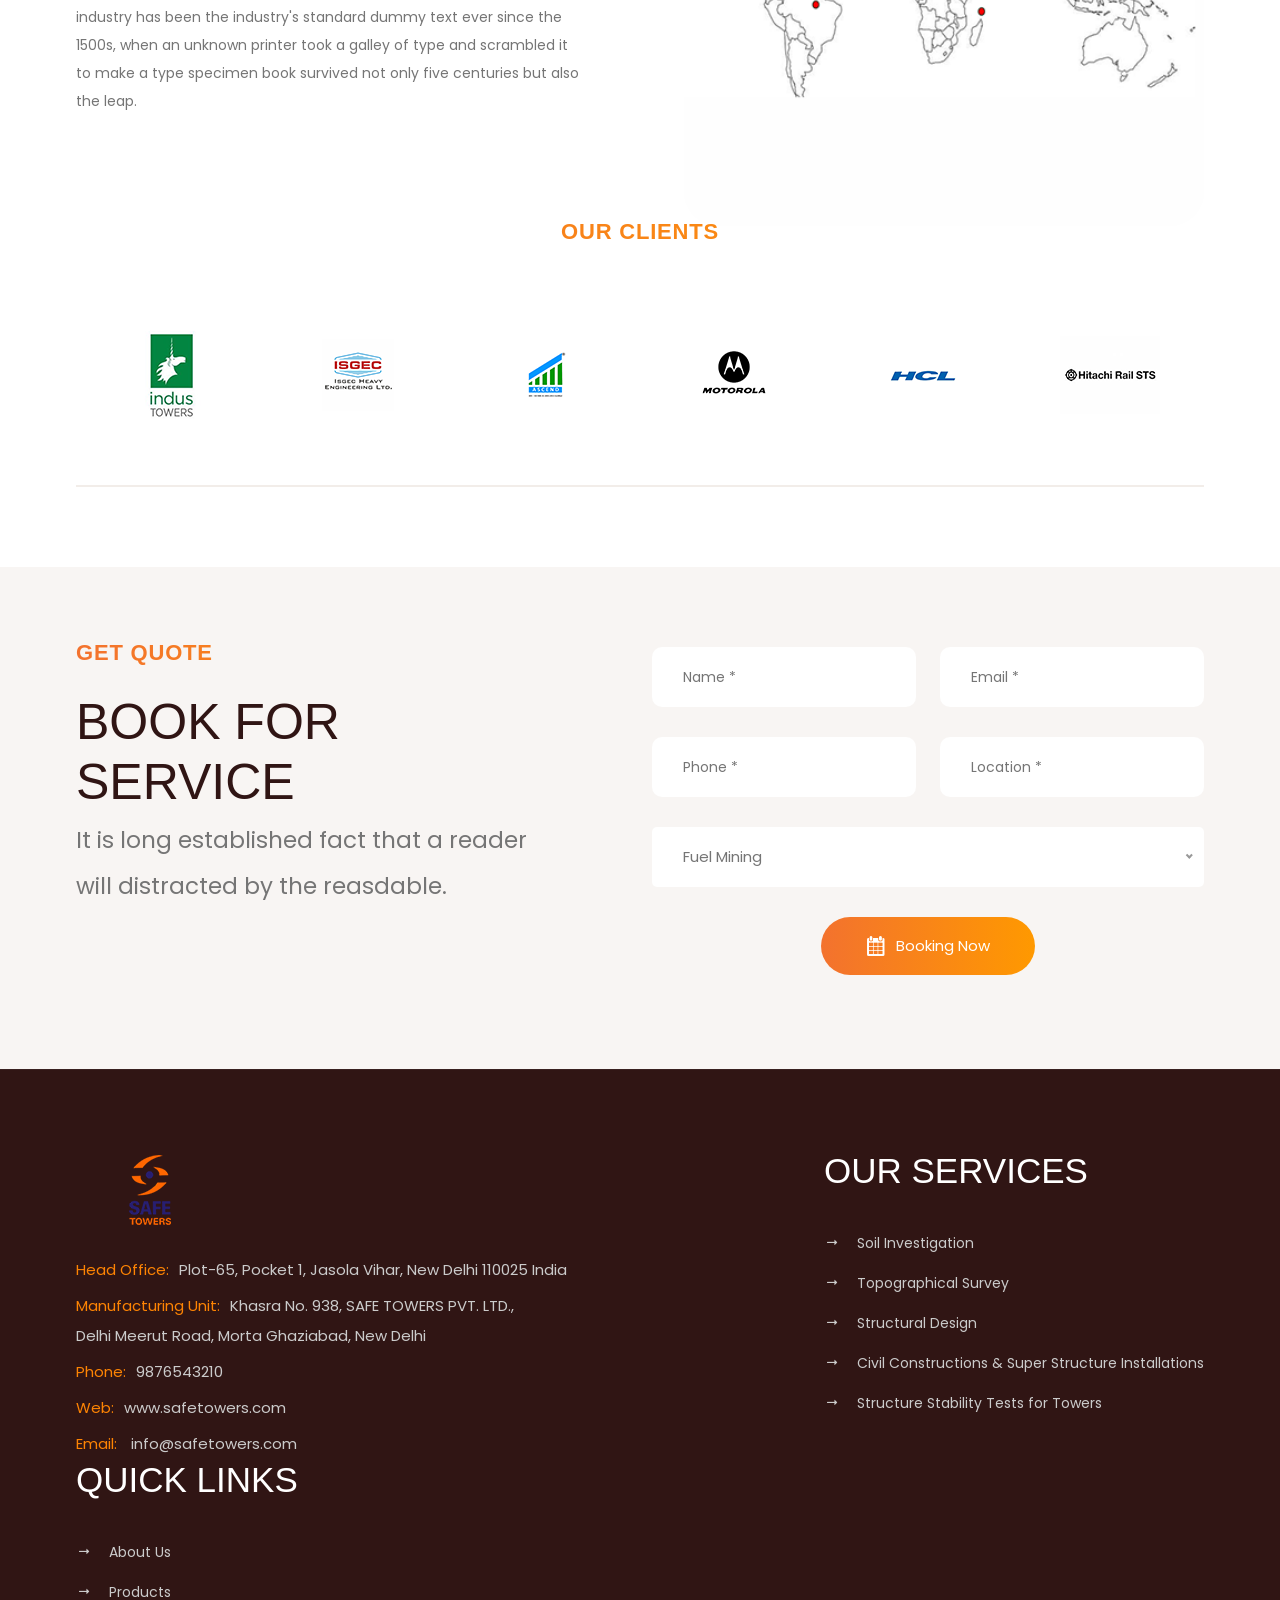
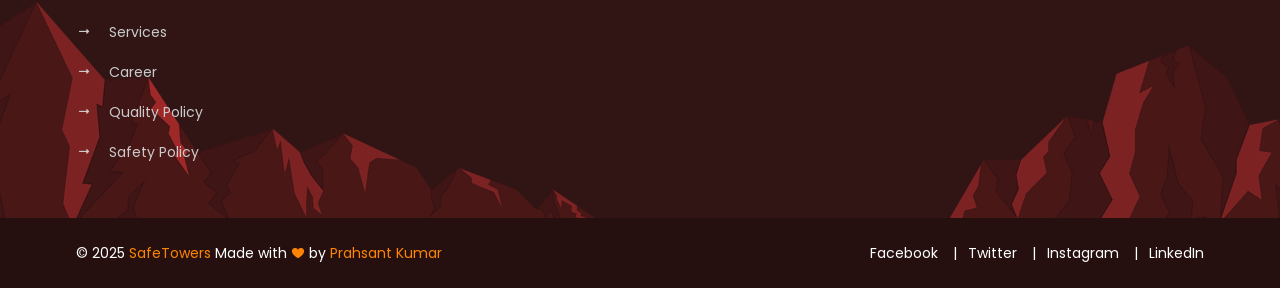
==== commit 17ae46a2: "Design Update again" ====
--- a/index.html
+++ b/index.html
@@ -165,7 +165,7 @@
                                 <div class="container">
                                     <div class="col-xl-8 col-lg-10 offset-lg-1 col-12">
                                         <div class="content-box">
-                                            <h2 class="title"> <span style="font-size: 30px;">Welcome to</span> <br><strong>Safe Towers</strong>  </h2>
+                                            <h2 class="title"> <span style="font-size: 25px;">Welcome to</span> <br><strong style="line-height: 1;">Safe Towers</strong>  </h2>
                                             <h3 class="sub-title">STEEL ANALYST AND FABRICATION ENGINEERS</h3>
 
                                             <a href="service-list.html" class="btn btn-lg btn-primary">All Services <i
@@ -229,60 +229,62 @@
         </div>
         <!-- .....:::::: End Hero Section :::::.... -->
 
-        <!-- .....:::::: Start Promo Section :::::.... -->
-        <div class="promo-section">
-            <div class="promo-wrapper">
-                <!-- Start Single Promo Singel Item -->
-                <div class="promo-single-item">
-                    <div class="box">
+        <!-- .....:::::: Start Counter Display Section :::::.... -->
+        <div class="counter-display-section section-top-space mb-5">
+            <div class="container">
+                <div class="counter-wrapper">
+                    <!-- Start Counter Single Item -->
+                    <div class="counter-single-item">
                         <div class="icon">
-                            <img src="assets/images/icons/promo-icon-1.png" alt="">
+                            <img src="assets/images/icons/sm-user-icon.png" alt="">
                         </div>
                         <div class="content">
-                            <h4 class="title">15+ Years into business</h4>
-                        </div>
-                    </div>
-                </div>
-                <!-- End Single Promo Singel Item -->
-                 <!-- Start Single Promo Singel Item -->
-                <div class="promo-single-item">
-                    <div class="box">
+                            <h2 class="number"><span class="counter">15</span>+</h2>
+                            <span class="text">Years into business</span>
+                        </div>
+                    </div>
+                    <!-- End Counter Single Item -->
+                    <!-- Start Counter Single Item -->
+                    <div class="counter-single-item">
                         <div class="icon">
-                            <img src="assets/images/icons/promo-icon-3.png" alt="">
+                            <img src="assets/images/icons/sm-gear-icon.png" alt="">
                         </div>
                         <div class="content">
-                            <h4 class="title">200+ customers </h4>
-                        </div>
-                    </div>
-                </div>
-                <!-- End Single Promo Singel Item -->
-                <!-- Start Single Promo Singel Item -->
-                <div class="promo-single-item">
-                    <div class="box">
+                            <h2 class="number"><span class="counter">200</span>+</h2>
+                            <span class="text">Customers</span>
+                        </div>
+                    </div>
+                    <!-- End Counter Single Item -->
+                    <!-- Start Counter Single Item -->
+                    <div class="counter-single-item">
                         <div class="icon">
-                            <img src="assets/images/icons/promo-icon-2.png" alt="">
+                            <img src="assets/images/icons/sm-coffee-icon.png" alt="">
                         </div>
                         <div class="content">
-                            <h4 class="title">100+ crore of revenue </h4>
-                        </div>
-                    </div>
-                </div>
-                <!-- End Single Promo Singel Item -->
-                <!-- Start Single Promo Singel Item -->
-                <div class="promo-single-item">
-                    <div class="box">
+                            <h2 class="number"><span class="counter">100</span>+</h2>
+                            <span class="text">Crore of revenue</span>
+                        </div>
+                    </div>
+                    <!-- End Counter Single Item -->
+                    <!-- Start Counter Single Item -->
+                    <div class="counter-single-item">
                         <div class="icon">
-                            <img src="assets/images/icons/promo-icon-3.png" alt="">
+                            <img src="assets/images/icons/sm-coffee-icon.png" alt="">
                         </div>
                         <div class="content">
-                            <h4 class="title">1000+ towers installed  </h4>
-                        </div>
-                    </div>
-                </div>
-                <!-- End Single Promo Singel Item -->
+                            <h2 class="number"><span class="counter">1000</span>+</h2>
+                            <span class="text">Towers installed</span>
+                        </div>
+                    </div>
+                    <!-- End Counter Single Item -->
+
+                    <!--  Colum Separator -->
+                    <div class="separator"></div>
+                    <div class="separator"></div>
+                </div>
             </div>
         </div>
-        <!-- .....:::::: End Promo Section :::::.... -->
+        <!-- .....:::::: End Counter Display Section :::::.... -->
 
         <!-- .....:::::: Start About-Display Section :::::.... -->
         <div class="about-display-section section-top-space mb-5">
@@ -539,12 +541,14 @@
          <!-- .....:::::: End About Section :::::.... -->
 
         <!-- .....:::::: Start Client Logo Display Section :::::.... -->
-        <div class="client-logo-display-section section-top-space">
+        <div class="client-logo-display-section section-top-space" style="margin-top: 0px !important;">
             <div class="client-logo-display-wrapper ">
                 <div class="container">
                     <div class="row">
                         <div class="col-12">
-                            <h2 class="title-tag text-gradient text-center m-4">Our Clients</h2>
+                            <div class="section-content section-content-space text-center">
+                                <h4 class="title-tag text-gradient">OUR Clients</h4>
+                            </div>
                             <div class="client-logo-slider border-bottom-thick p-b-160">
                                 <!-- Slider main container -->
                                 <div class="swiper-container">
@@ -689,51 +693,7 @@
         <!-- .....:::::: End Client Logo Display Section :::::.... -->
 
 
-        <!-- .....:::::: Start Counter Display Section :::::.... -->
-        <div class="counter-display-section section-top-space">
-            <div class="container">
-                <div class="counter-wrapper">
-                    <!-- Start Counter Single Item -->
-                    <div class="counter-single-item">
-                        <div class="icon">
-                            <img src="assets/images/icons/sm-user-icon.png" alt="">
-                        </div>
-                        <div class="content">
-                            <h2 class="number"><span class="counter">2,589</span></h2>
-                            <span class="text">Happy Clients</span>
-                        </div>
-                    </div>
-                    <!-- End Counter Single Item -->
-                    <!-- Start Counter Single Item -->
-                    <div class="counter-single-item">
-                        <div class="icon">
-                            <img src="assets/images/icons/sm-gear-icon.png" alt="">
-                        </div>
-                        <div class="content">
-                            <h2 class="number"><span class="counter">589</span>K</h2>
-                            <span class="text">Projects Done</span>
-                        </div>
-                    </div>
-                    <!-- End Counter Single Item -->
-                    <!-- Start Counter Single Item -->
-                    <div class="counter-single-item">
-                        <div class="icon">
-                            <img src="assets/images/icons/sm-coffee-icon.png" alt="">
-                        </div>
-                        <div class="content">
-                            <h2 class="number"><span class="counter">3,462</span></h2>
-                            <span class="text">Cup of coffee</span>
-                        </div>
-                    </div>
-                    <!-- End Counter Single Item -->
-
-                    <!--  Colum Separator -->
-                    <div class="separator"></div>
-                    <div class="separator"></div>
-                </div>
-            </div>
-        </div>
-        <!-- .....:::::: End Counter Display Section :::::.... -->
+        
 
         <!-- .....:::::: Start Project Display Section :::::.... -->
         <div class="project-display-section section-top-space section-fluid d-none">
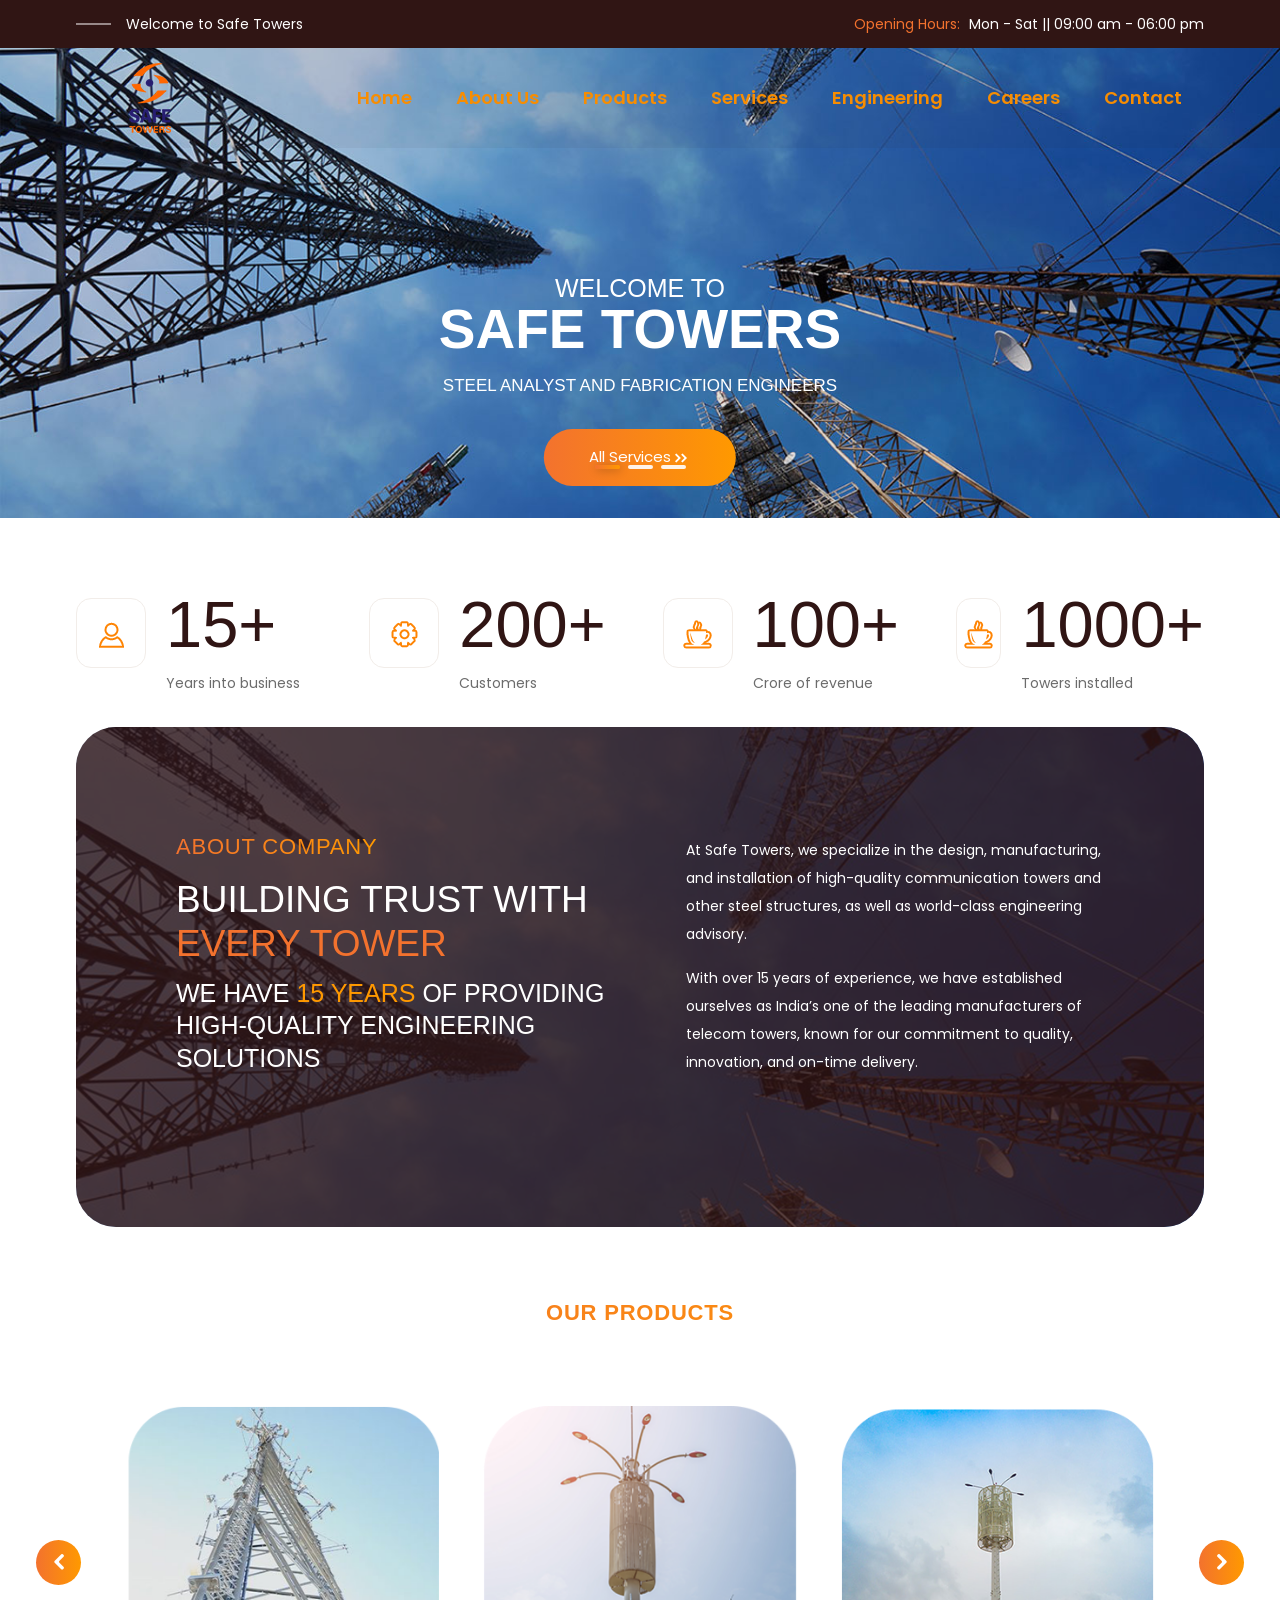
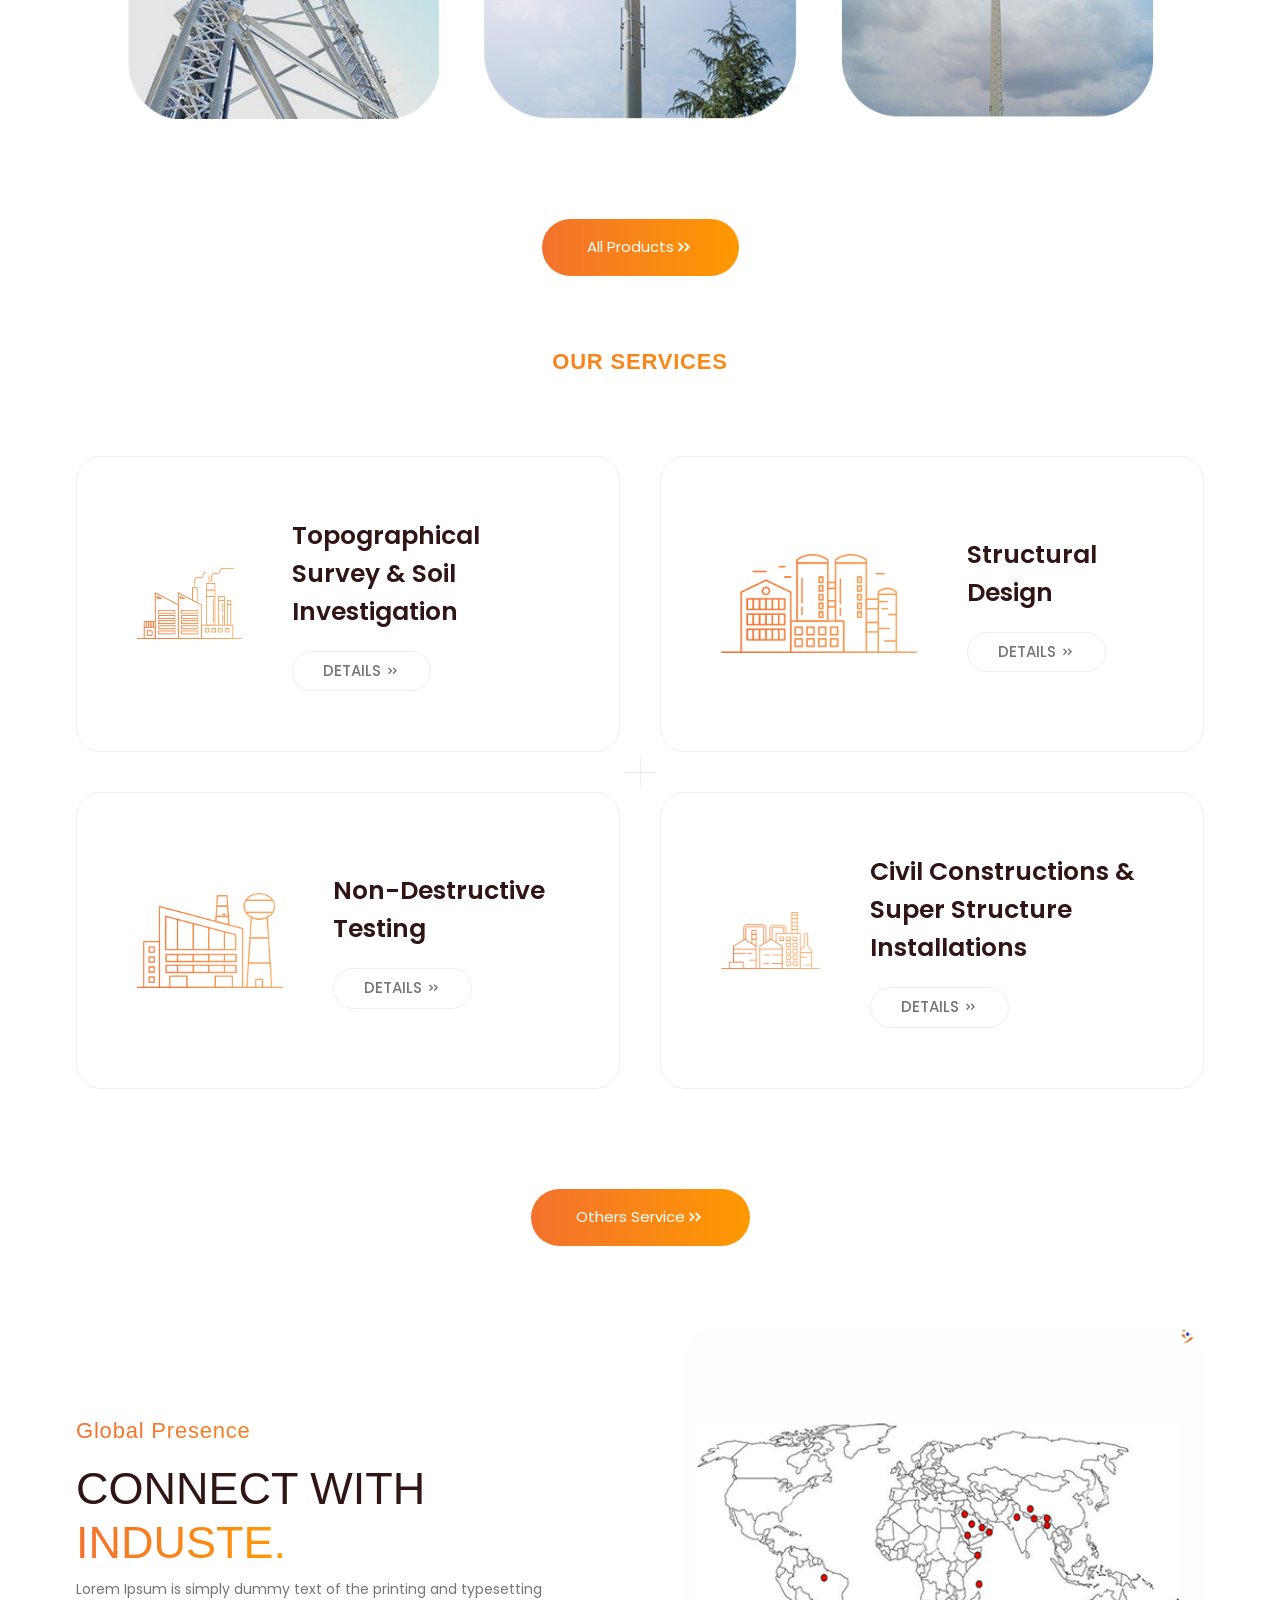
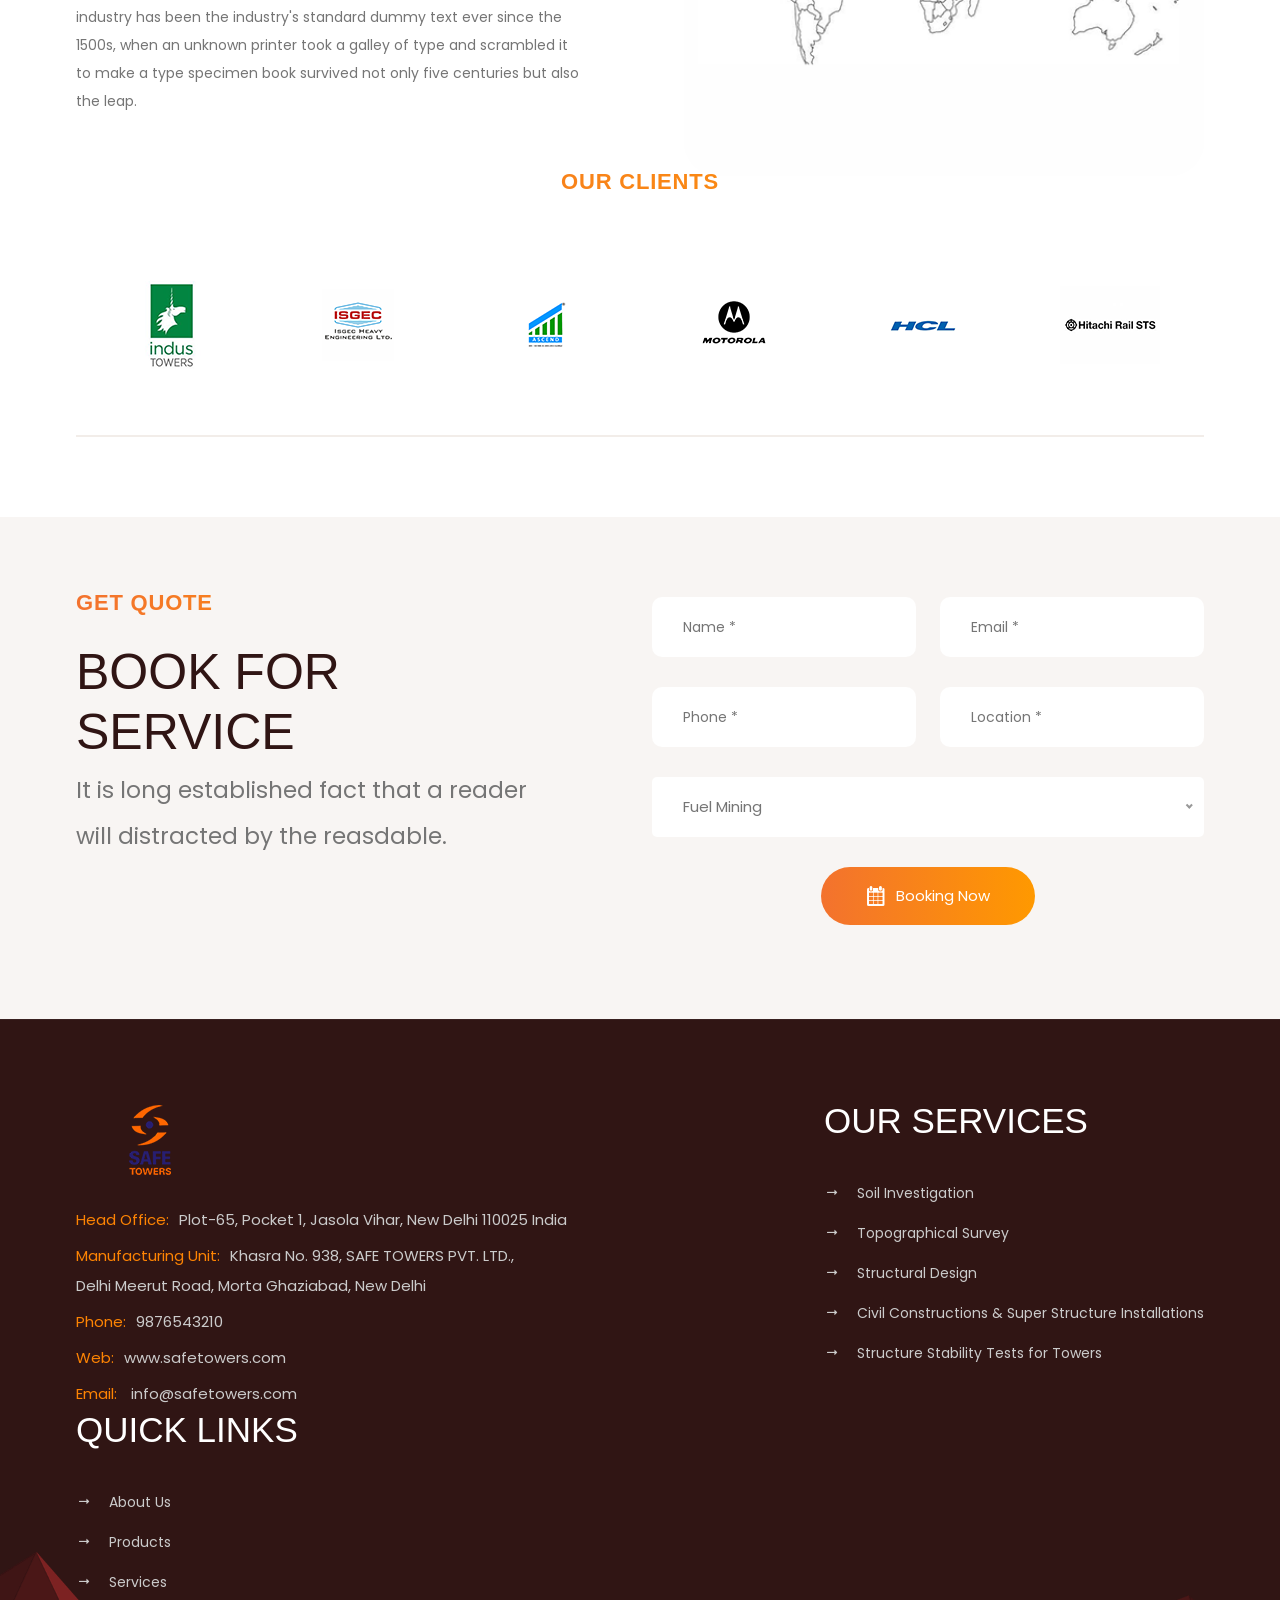
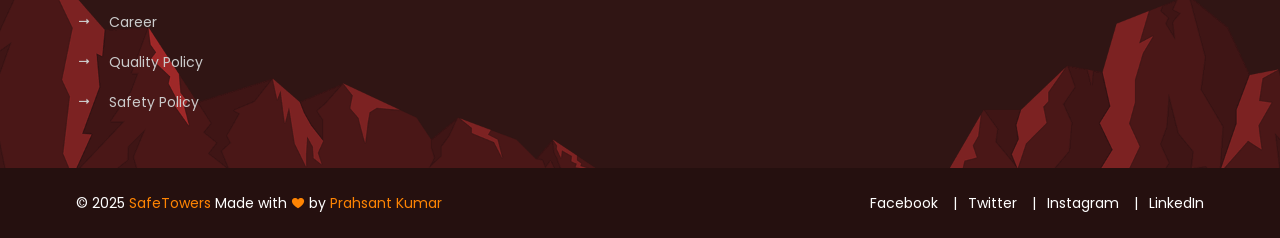
==== commit 52febcf7: "Updated services & engineering page" ====
--- a/index.html
+++ b/index.html
@@ -69,7 +69,7 @@
                                 <li><a href="about.html">About Us</a></li>
                                 <li><a href="project-list.html">Products</a></li>
                                 <li><a href="service-list.html">Services</a></li>
-                                <li><a href="service-list.html">Engineering</a></li>
+                                <li><a href="engineering.html">Engineering</a></li>
                                 <li><a href="service-list.html">Careers</a></li>
                                 <li><a href="contact.html">Contact</a></li>
                             </ul>
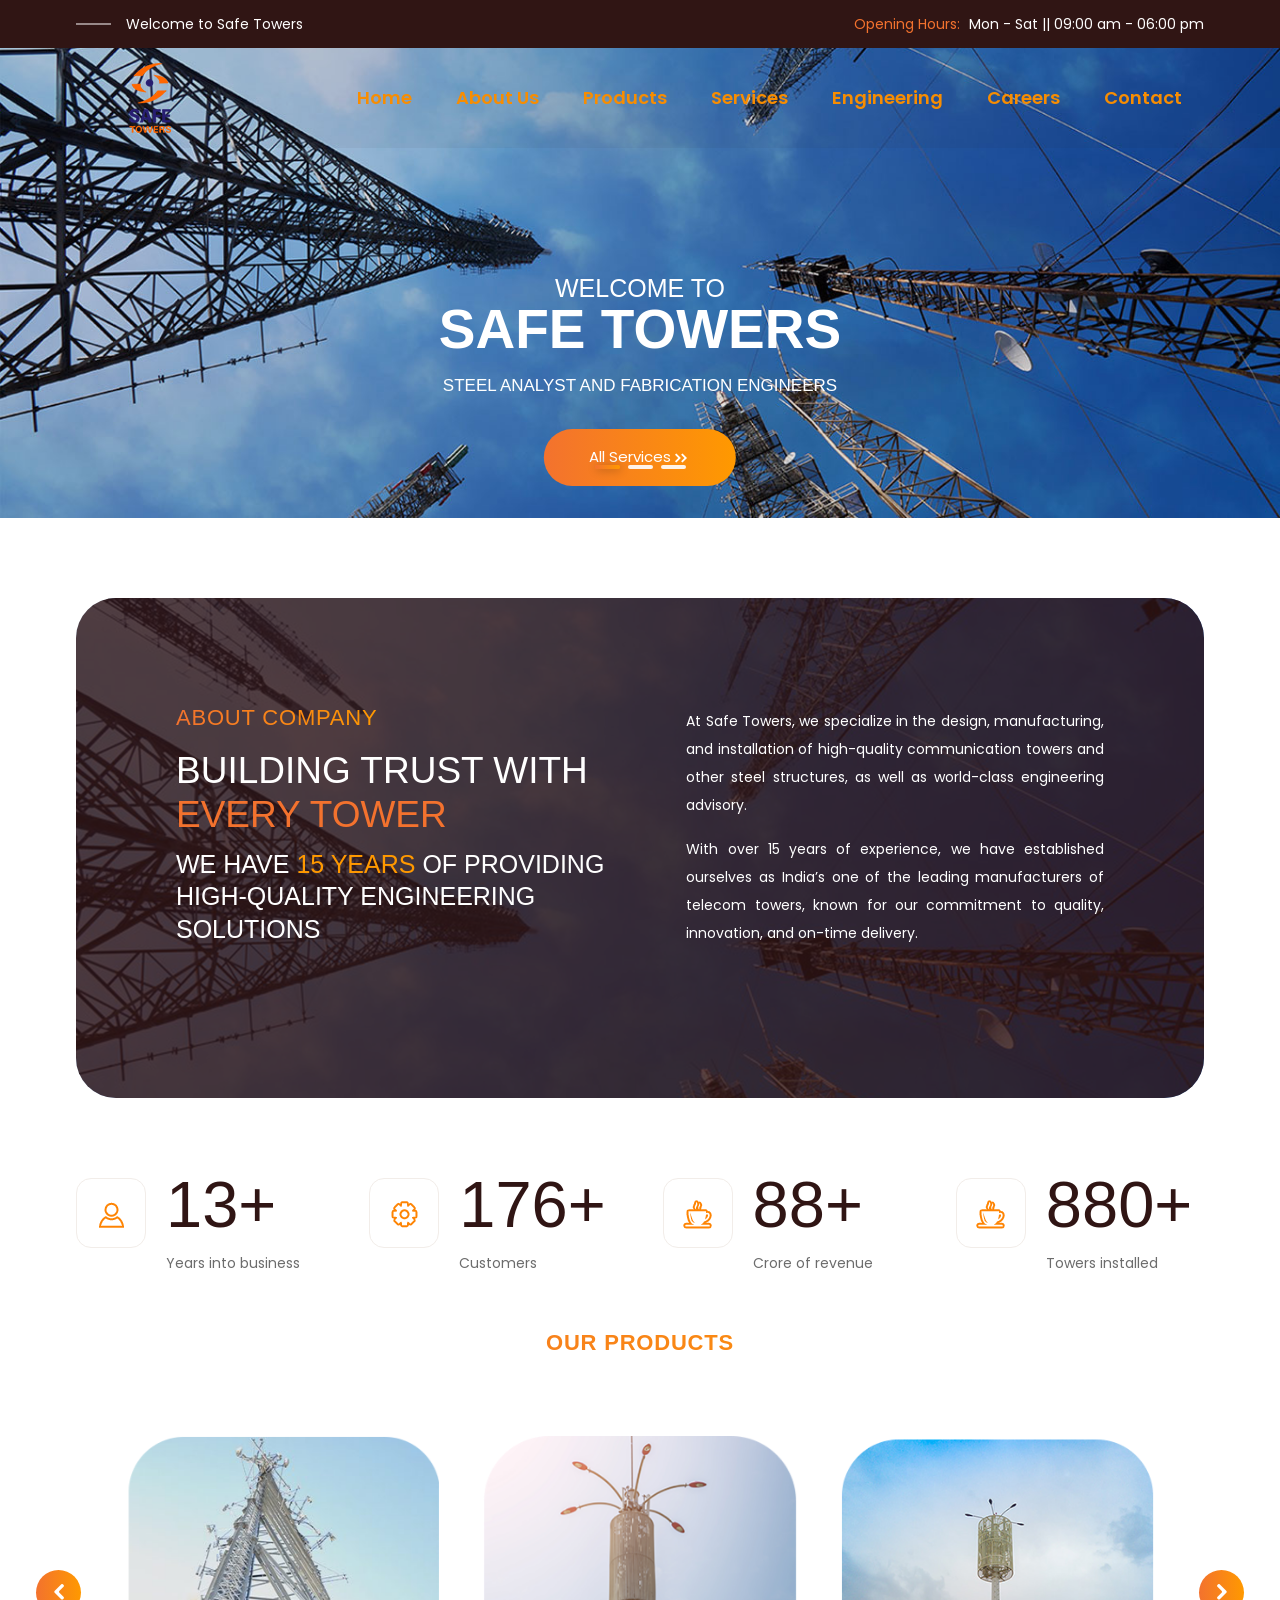
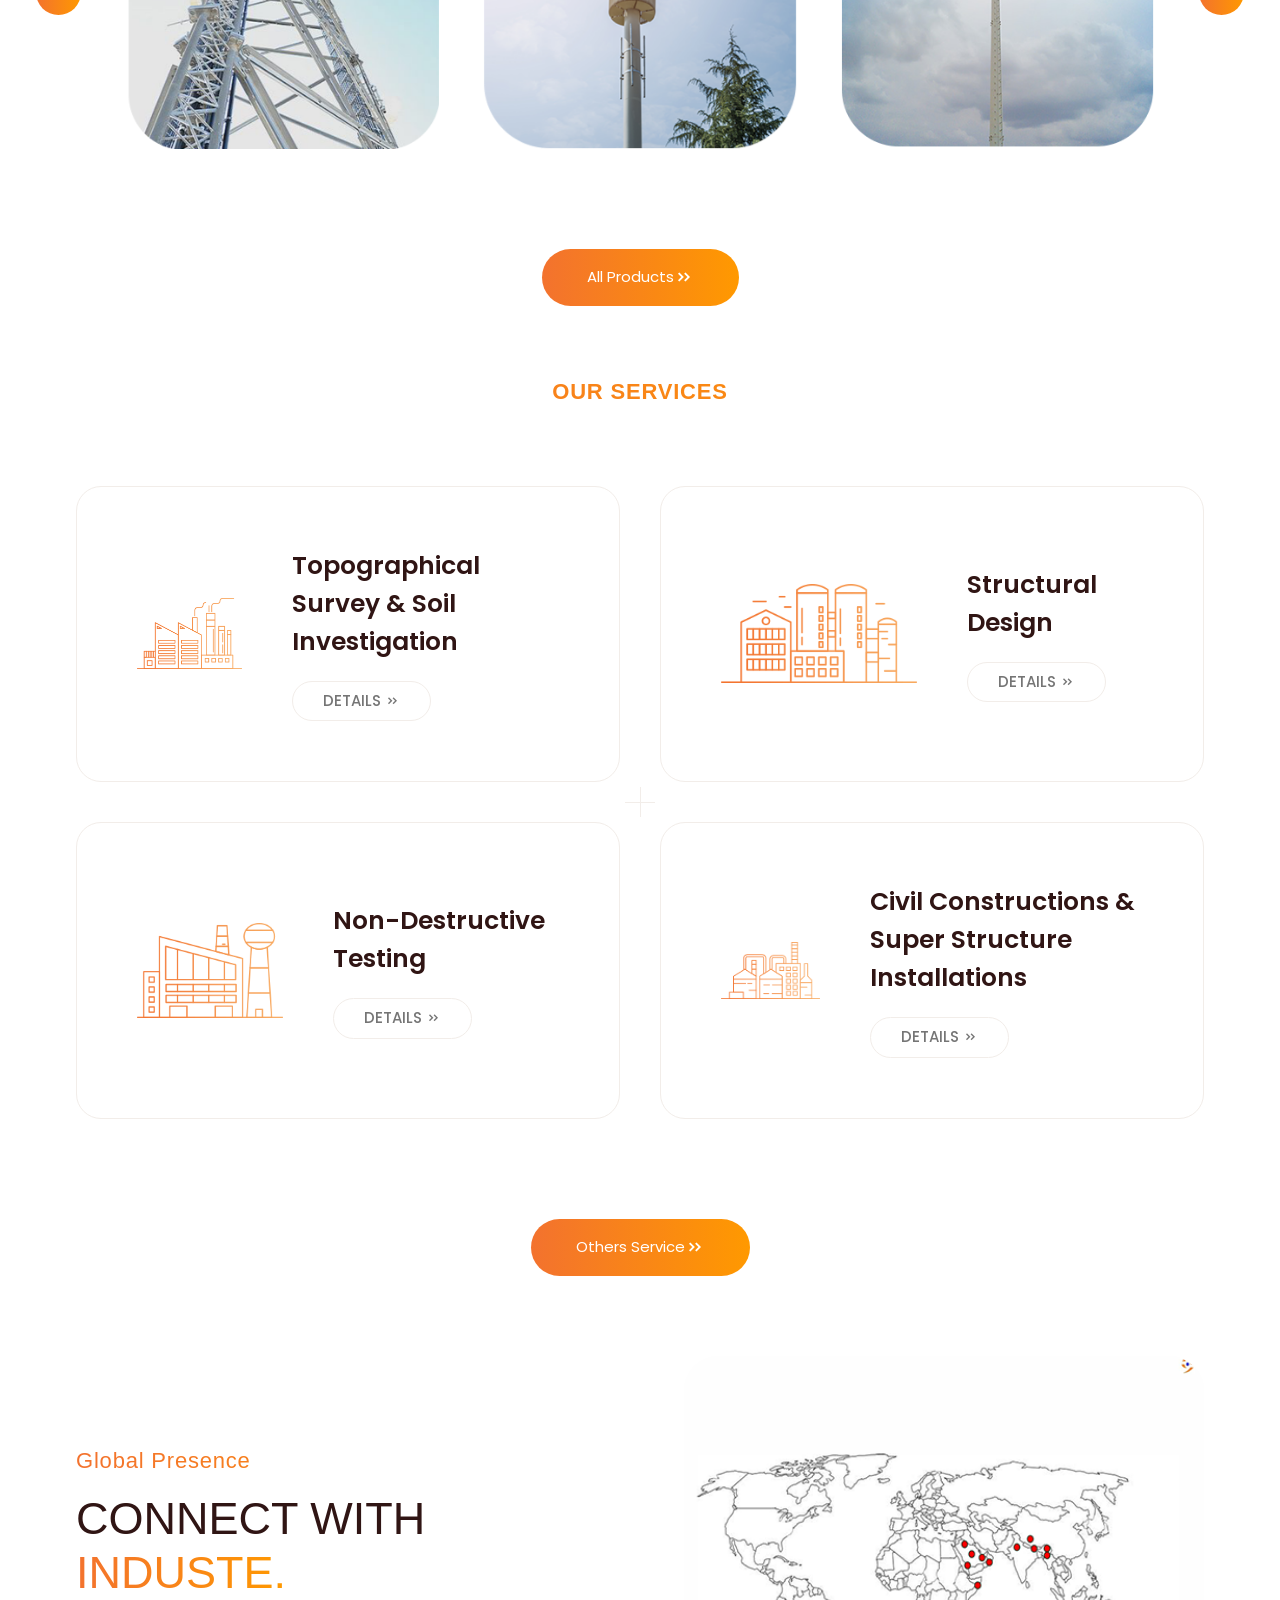
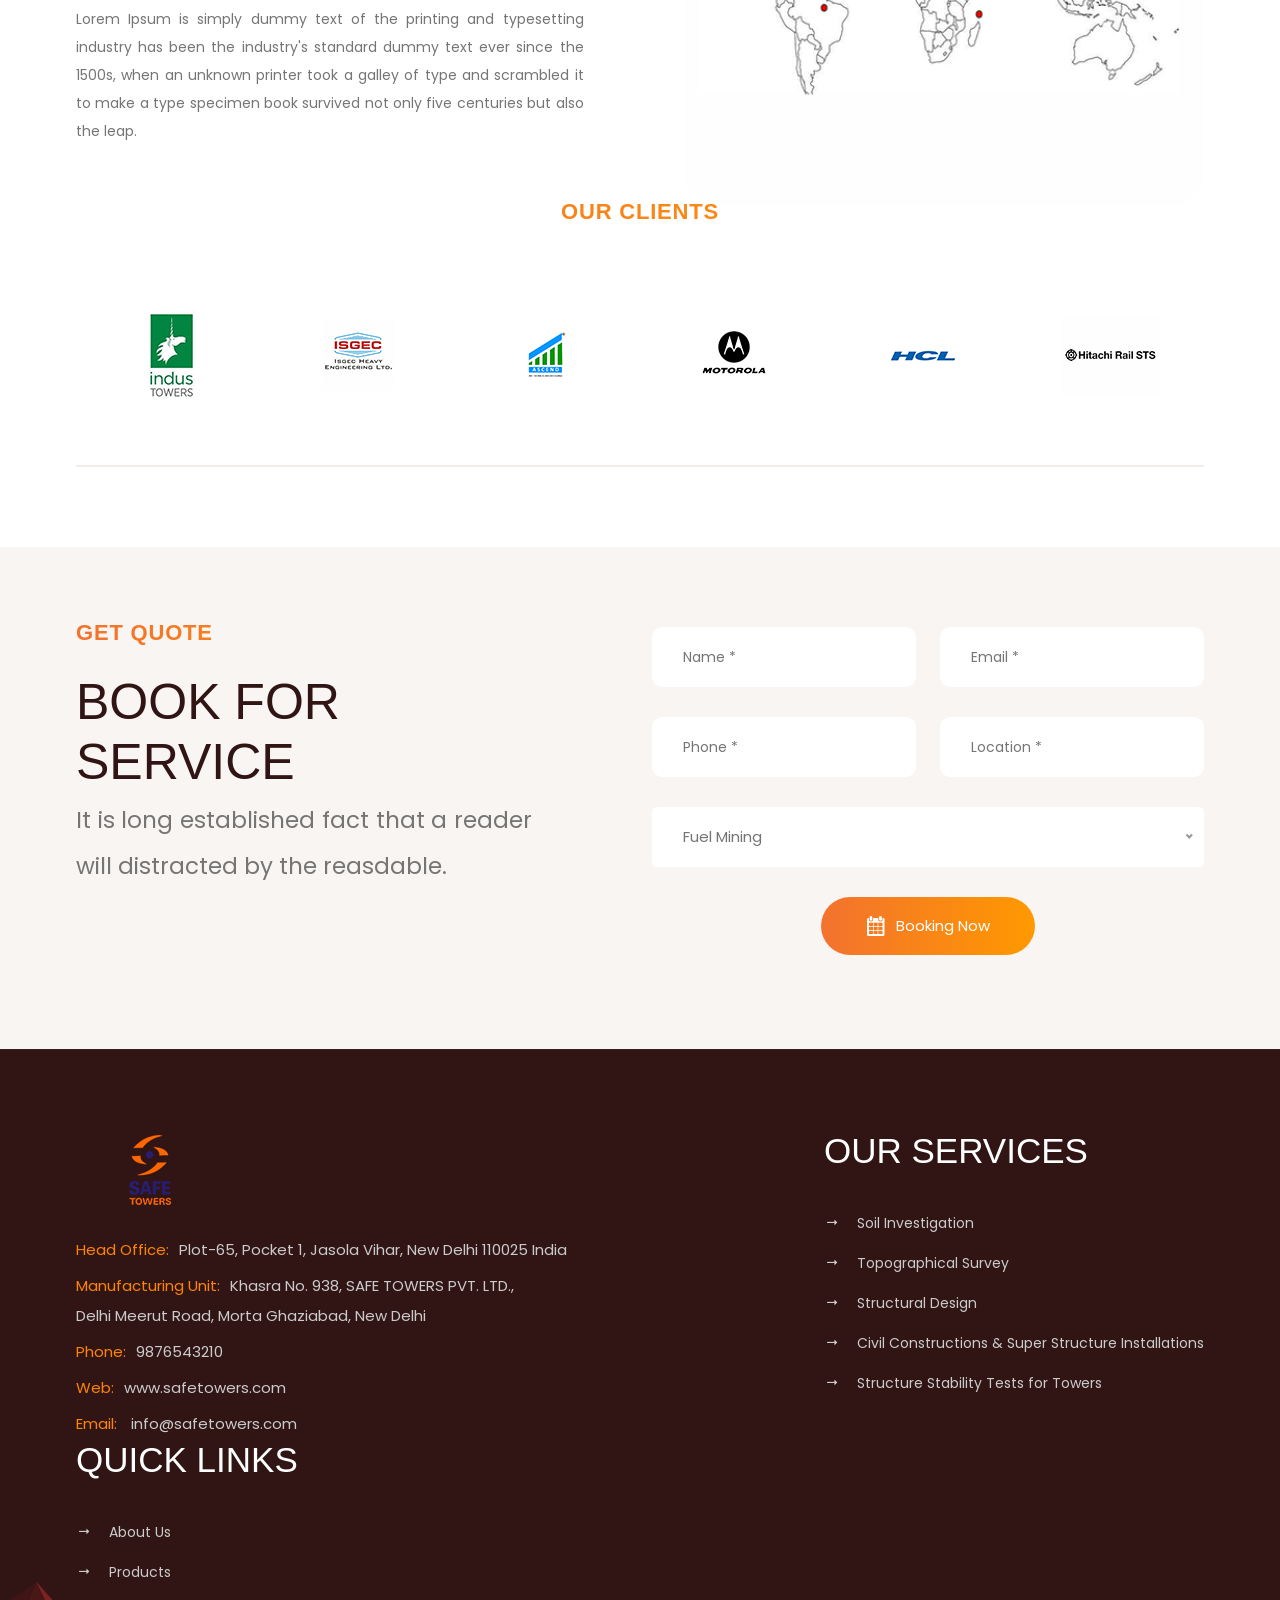
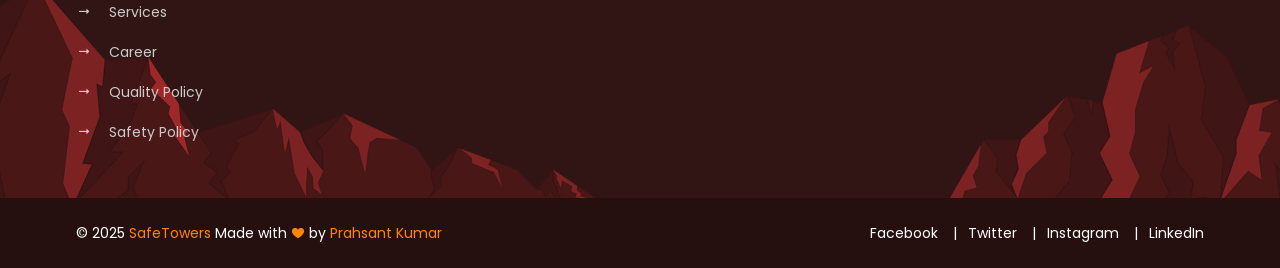
==== commit 1b8427f1: "Updated the changes  by client" ====
--- a/index.html
+++ b/index.html
@@ -229,63 +229,6 @@
         </div>
         <!-- .....:::::: End Hero Section :::::.... -->
 
-        <!-- .....:::::: Start Counter Display Section :::::.... -->
-        <div class="counter-display-section section-top-space mb-5">
-            <div class="container">
-                <div class="counter-wrapper">
-                    <!-- Start Counter Single Item -->
-                    <div class="counter-single-item">
-                        <div class="icon">
-                            <img src="assets/images/icons/sm-user-icon.png" alt="">
-                        </div>
-                        <div class="content">
-                            <h2 class="number"><span class="counter">15</span>+</h2>
-                            <span class="text">Years into business</span>
-                        </div>
-                    </div>
-                    <!-- End Counter Single Item -->
-                    <!-- Start Counter Single Item -->
-                    <div class="counter-single-item">
-                        <div class="icon">
-                            <img src="assets/images/icons/sm-gear-icon.png" alt="">
-                        </div>
-                        <div class="content">
-                            <h2 class="number"><span class="counter">200</span>+</h2>
-                            <span class="text">Customers</span>
-                        </div>
-                    </div>
-                    <!-- End Counter Single Item -->
-                    <!-- Start Counter Single Item -->
-                    <div class="counter-single-item">
-                        <div class="icon">
-                            <img src="assets/images/icons/sm-coffee-icon.png" alt="">
-                        </div>
-                        <div class="content">
-                            <h2 class="number"><span class="counter">100</span>+</h2>
-                            <span class="text">Crore of revenue</span>
-                        </div>
-                    </div>
-                    <!-- End Counter Single Item -->
-                    <!-- Start Counter Single Item -->
-                    <div class="counter-single-item">
-                        <div class="icon">
-                            <img src="assets/images/icons/sm-coffee-icon.png" alt="">
-                        </div>
-                        <div class="content">
-                            <h2 class="number"><span class="counter">1000</span>+</h2>
-                            <span class="text">Towers installed</span>
-                        </div>
-                    </div>
-                    <!-- End Counter Single Item -->
-
-                    <!--  Colum Separator -->
-                    <div class="separator"></div>
-                    <div class="separator"></div>
-                </div>
-            </div>
-        </div>
-        <!-- .....:::::: End Counter Display Section :::::.... -->
-
         <!-- .....:::::: Start About-Display Section :::::.... -->
         <div class="about-display-section section-top-space mb-5">
             <div class="about-display-wrapper">
@@ -317,6 +260,63 @@
             </div>
         </div>
         <!-- .....:::::: End About-Display Section :::::.... -->
+
+        <!-- .....:::::: Start Counter Display Section :::::.... -->
+        <div class="counter-display-section section-top-space" style="margin-bottom: 110px !important;">
+            <div class="container">
+                <div class="counter-wrapper">
+                    <!-- Start Counter Single Item -->
+                    <div class="counter-single-item">
+                        <div class="icon">
+                            <img src="assets/images/icons/sm-user-icon.png" alt="">
+                        </div>
+                        <div class="content">
+                            <h2 class="number"><span class="counter">15</span>+</h2>
+                            <span class="text">Years into business</span>
+                        </div>
+                    </div>
+                    <!-- End Counter Single Item -->
+                    <!-- Start Counter Single Item -->
+                    <div class="counter-single-item">
+                        <div class="icon">
+                            <img src="assets/images/icons/sm-gear-icon.png" alt="">
+                        </div>
+                        <div class="content">
+                            <h2 class="number"><span class="counter">200</span>+</h2>
+                            <span class="text">Customers</span>
+                        </div>
+                    </div>
+                    <!-- End Counter Single Item -->
+                    <!-- Start Counter Single Item -->
+                    <div class="counter-single-item">
+                        <div class="icon">
+                            <img src="assets/images/icons/sm-coffee-icon.png" alt="">
+                        </div>
+                        <div class="content">
+                            <h2 class="number"><span class="counter">100</span>+</h2>
+                            <span class="text">Crore of revenue</span>
+                        </div>
+                    </div>
+                    <!-- End Counter Single Item -->
+                    <!-- Start Counter Single Item -->
+                    <div class="counter-single-item">
+                        <div class="icon">
+                            <img src="assets/images/icons/sm-coffee-icon.png" alt="">
+                        </div>
+                        <div class="content">
+                            <h2 class="number"><span class="counter">1000</span>+</h2>
+                            <span class="text">Towers installed</span>
+                        </div>
+                    </div>
+                    <!-- End Counter Single Item -->
+
+                    <!--  Colum Separator -->
+                    <div class="separator"></div>
+                    <div class="separator"></div>
+                </div>
+            </div>
+        </div>
+        <!-- .....:::::: End Counter Display Section :::::.... -->
 
         <!-- .....:::::: Start Project Display Section :::::.... -->
         <div class="project-display-section section-top-space section-fluid">
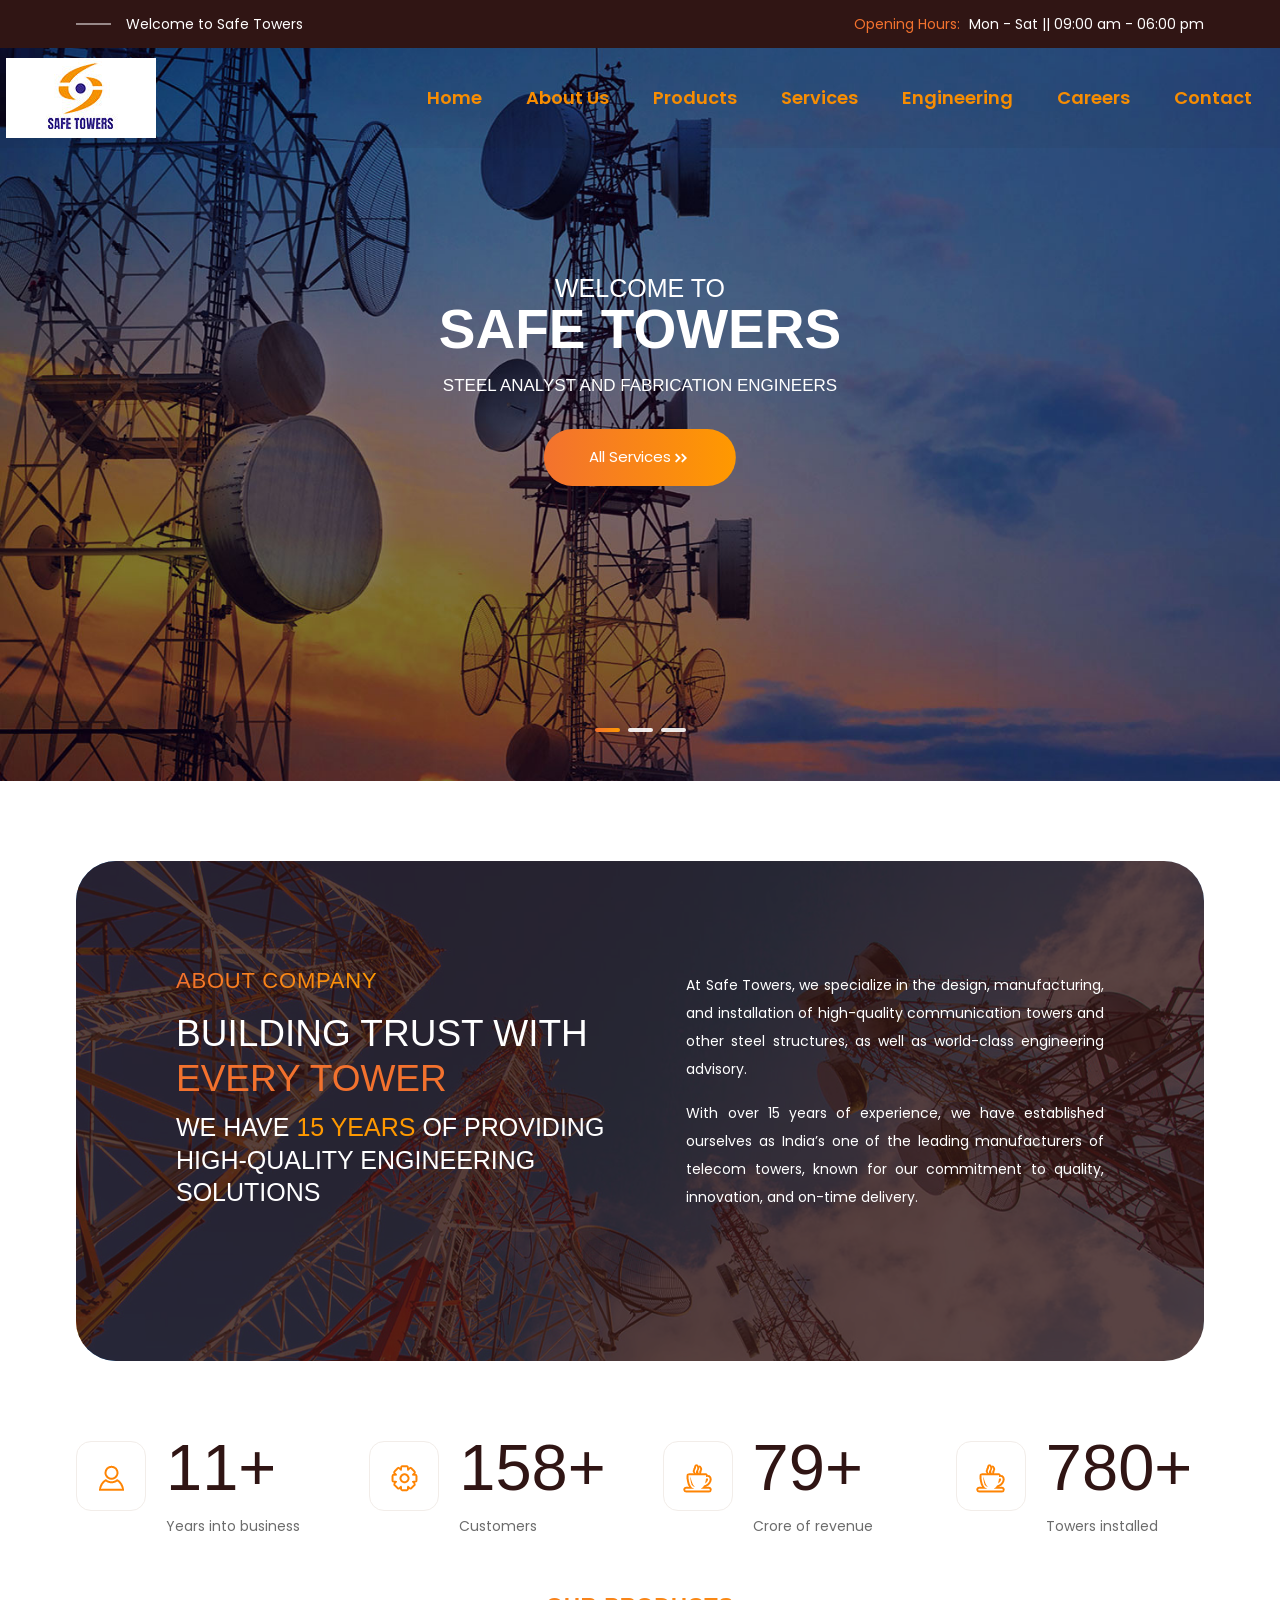
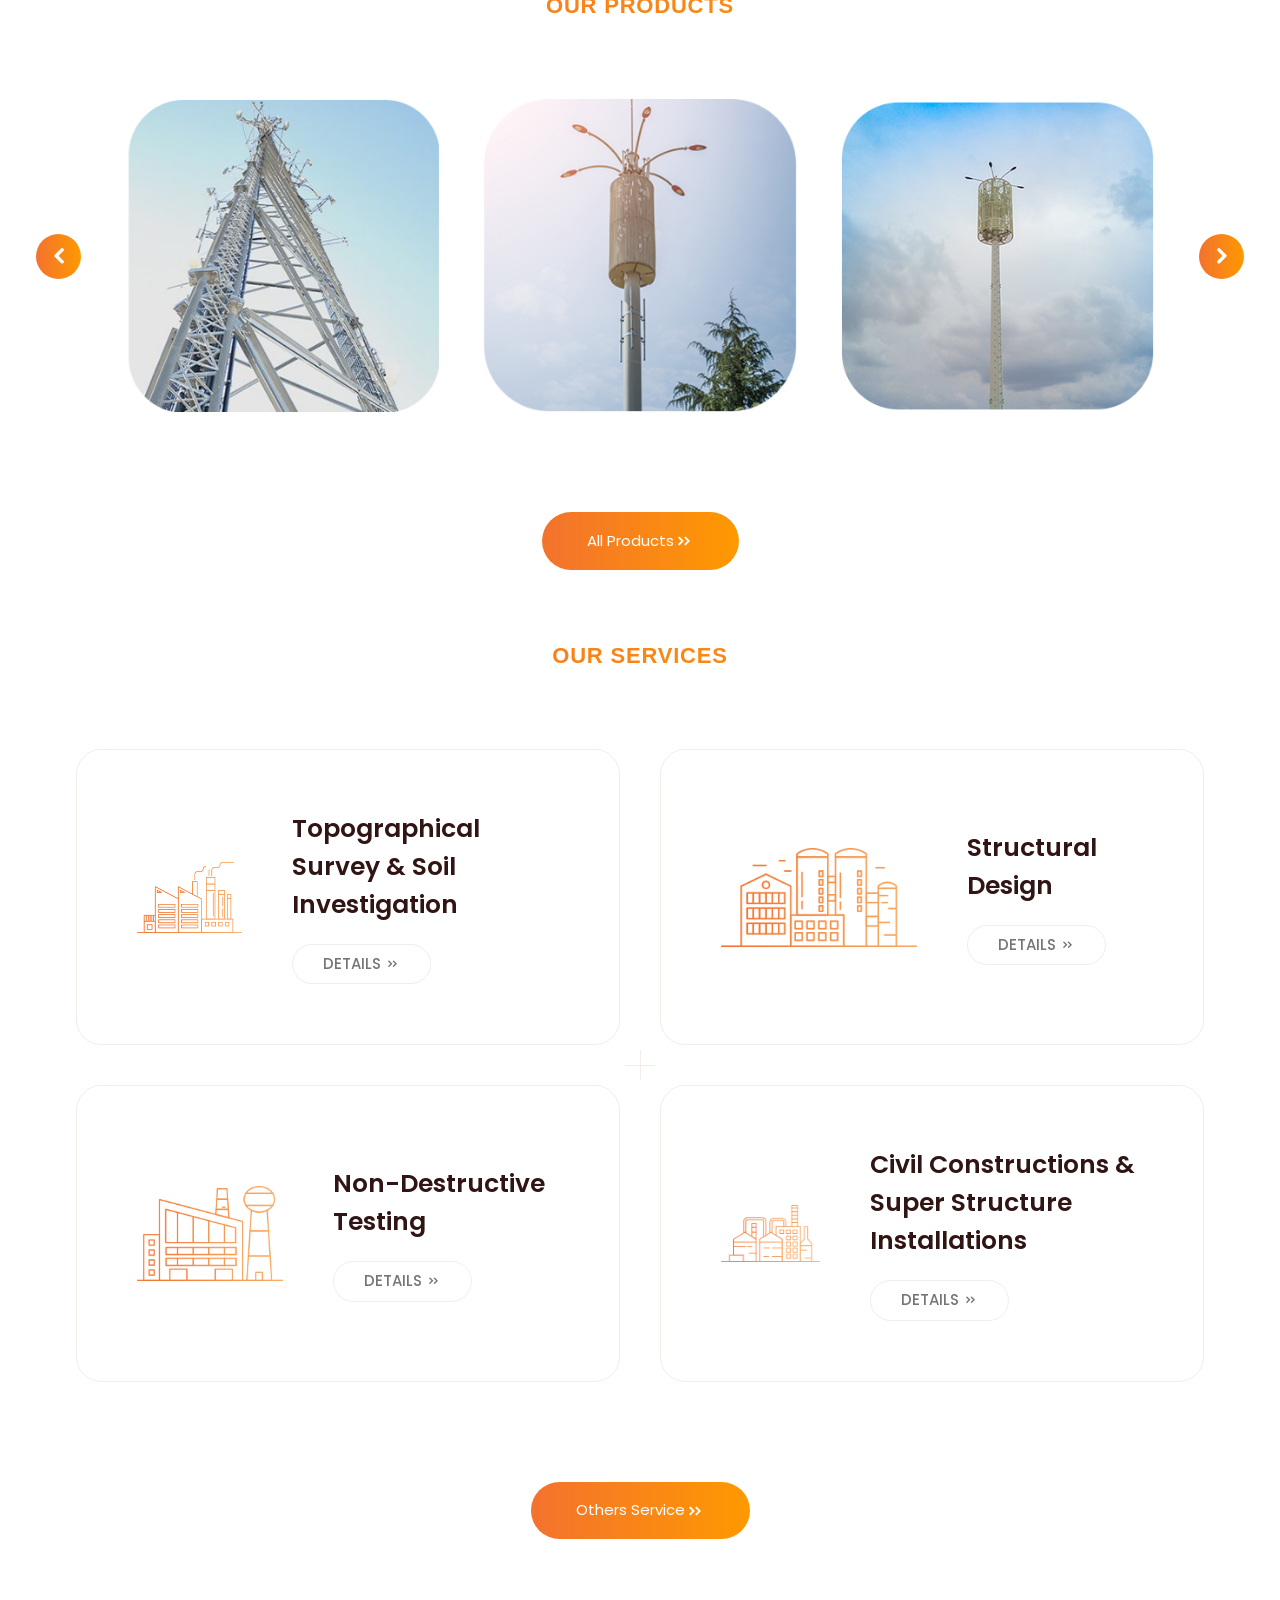
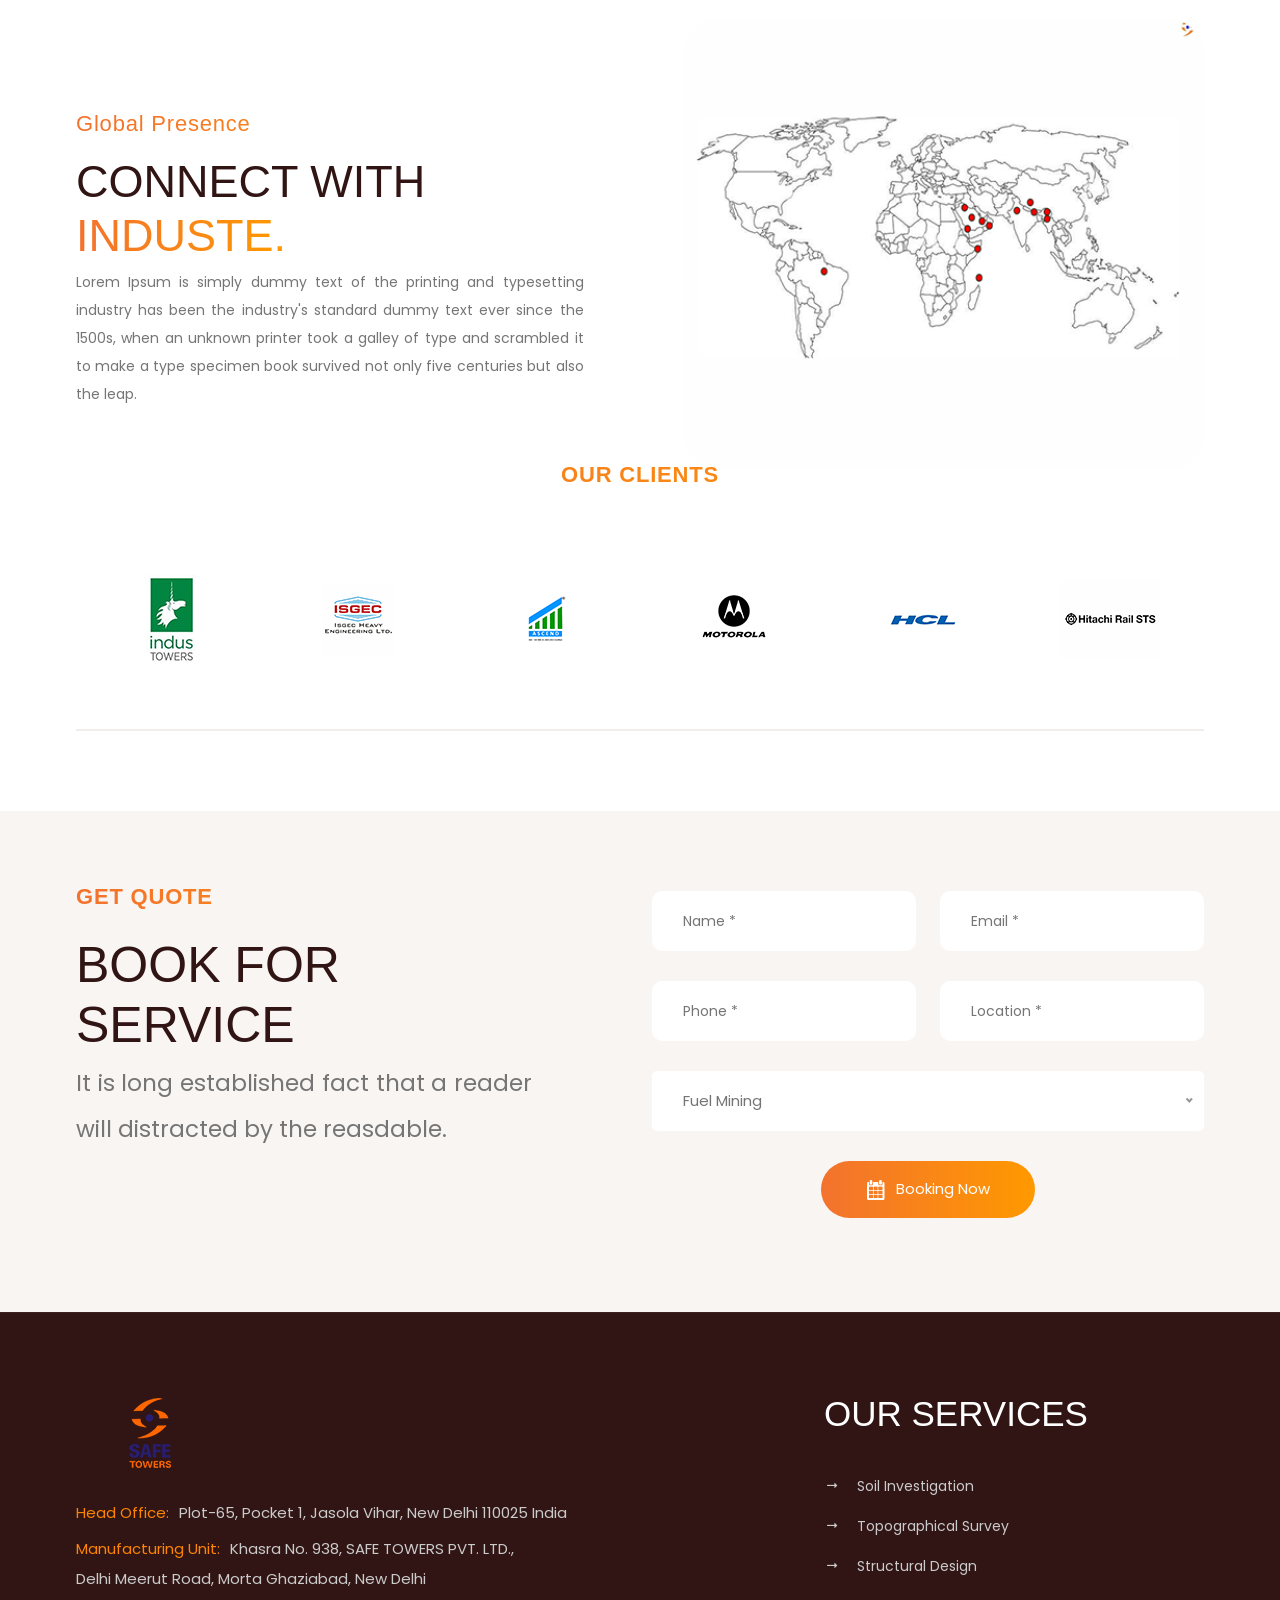
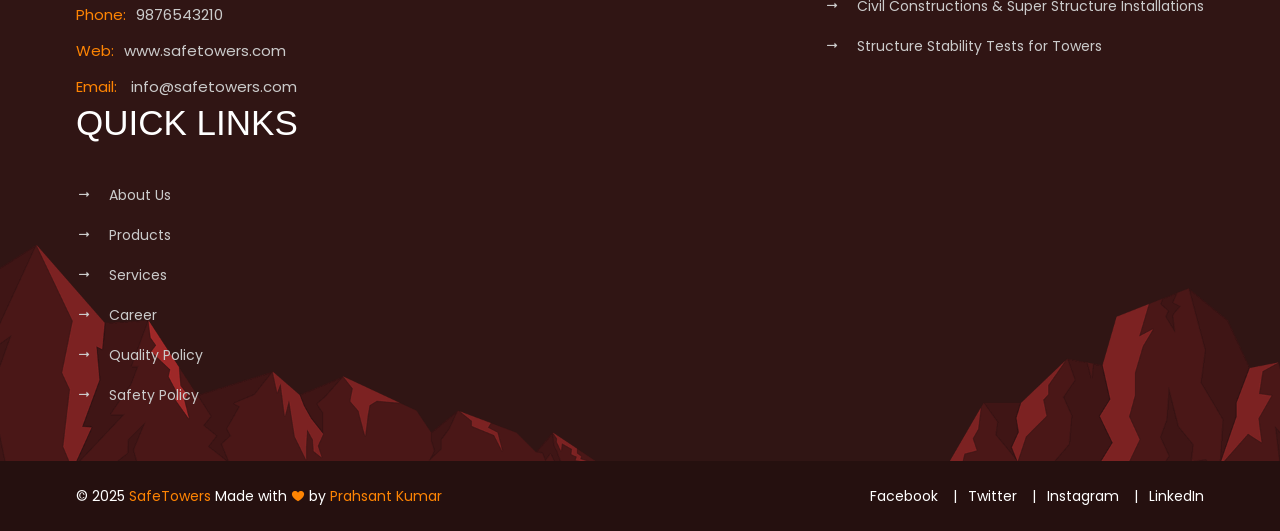
==== commit 76312c74: "Updated logos and banner" ====
--- a/index.html
+++ b/index.html
@@ -54,11 +54,11 @@
 
             <!-- Start Header Bottom -->
             <div class="header-bottom sticky-header">
-                <div class="container">
+                <div class="container-fluid">
                     <div class="row justify-content-between align-items-center">
                         <div class="col-auto">
                             <!-- Start Header Logo -->
-                            <div class="logo"><a href="index.html"><img src="assets/images/logo/safelogo.png" alt=""></a>
+                            <div class="logo"><a href="index.html"><img src="assets/images/logo/safbanw.jpg" alt=""></a>
                             </div>
                             <!-- End Header Logo -->
                         </div>
@@ -158,7 +158,7 @@
                         <div class="hero-slider-single-item swiper-slide">
                             <!-- Hero Background -->
                             <div class="hero-bg">
-                                <img src="assets/images/hero-slider/safban2.jpg" alt="">
+                                <img src="assets/images/hero-slider/safban1.jpg" alt="">
                             </div>
                             <!-- Hero Content -->
                             <div class="hero-content">
@@ -180,7 +180,7 @@
                         <div class="hero-slider-single-item swiper-slide">
                             <!-- Hero Background -->
                             <div class="hero-bg">
-                                <img src="assets/images/hero-slider/safban4.png" alt="">
+                                <img src="assets/images/hero-slider/safban22.jpg" alt="">
                             </div>
                             <!-- Hero Content -->
                             <div class="hero-content">
@@ -202,7 +202,7 @@
                         <div class="hero-slider-single-item swiper-slide">
                             <!-- Hero Background -->
                             <div class="hero-bg">
-                                <img src="assets/images/hero-slider/safban2.jpg" alt="">
+                                <img src="assets/images/hero-slider/safban40.jpg" alt="">
                             </div>
                             <!-- Hero Content -->
                             <div class="hero-content">
@@ -236,7 +236,7 @@
                     <div class="box">
                         <!-- Start About Display Background -->
                         <div class="image" >
-                            <img src="assets/images/background/celltowerr.png" alt="">
+                            <img src="assets/images/hero-slider/abtbansaf.jpg" alt="">
                         </div>
                         <!-- End About Display Background -->
 
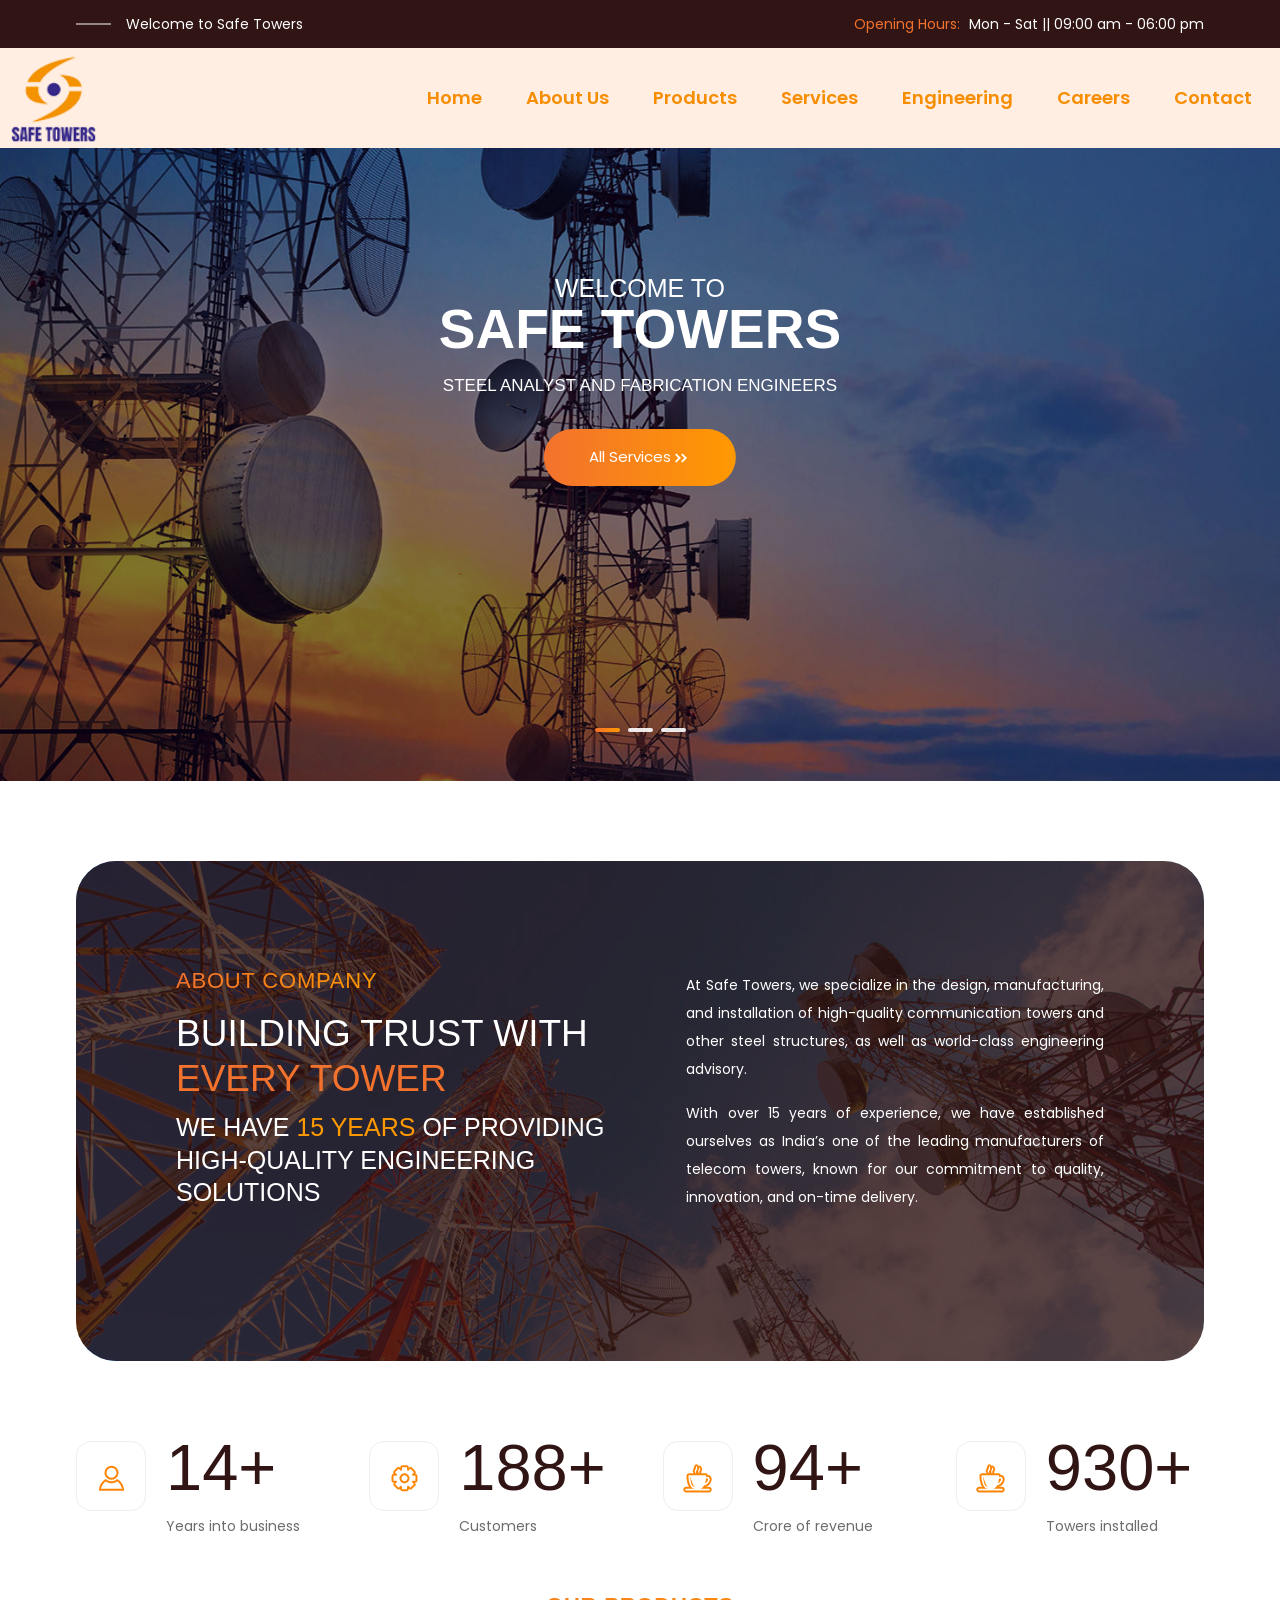
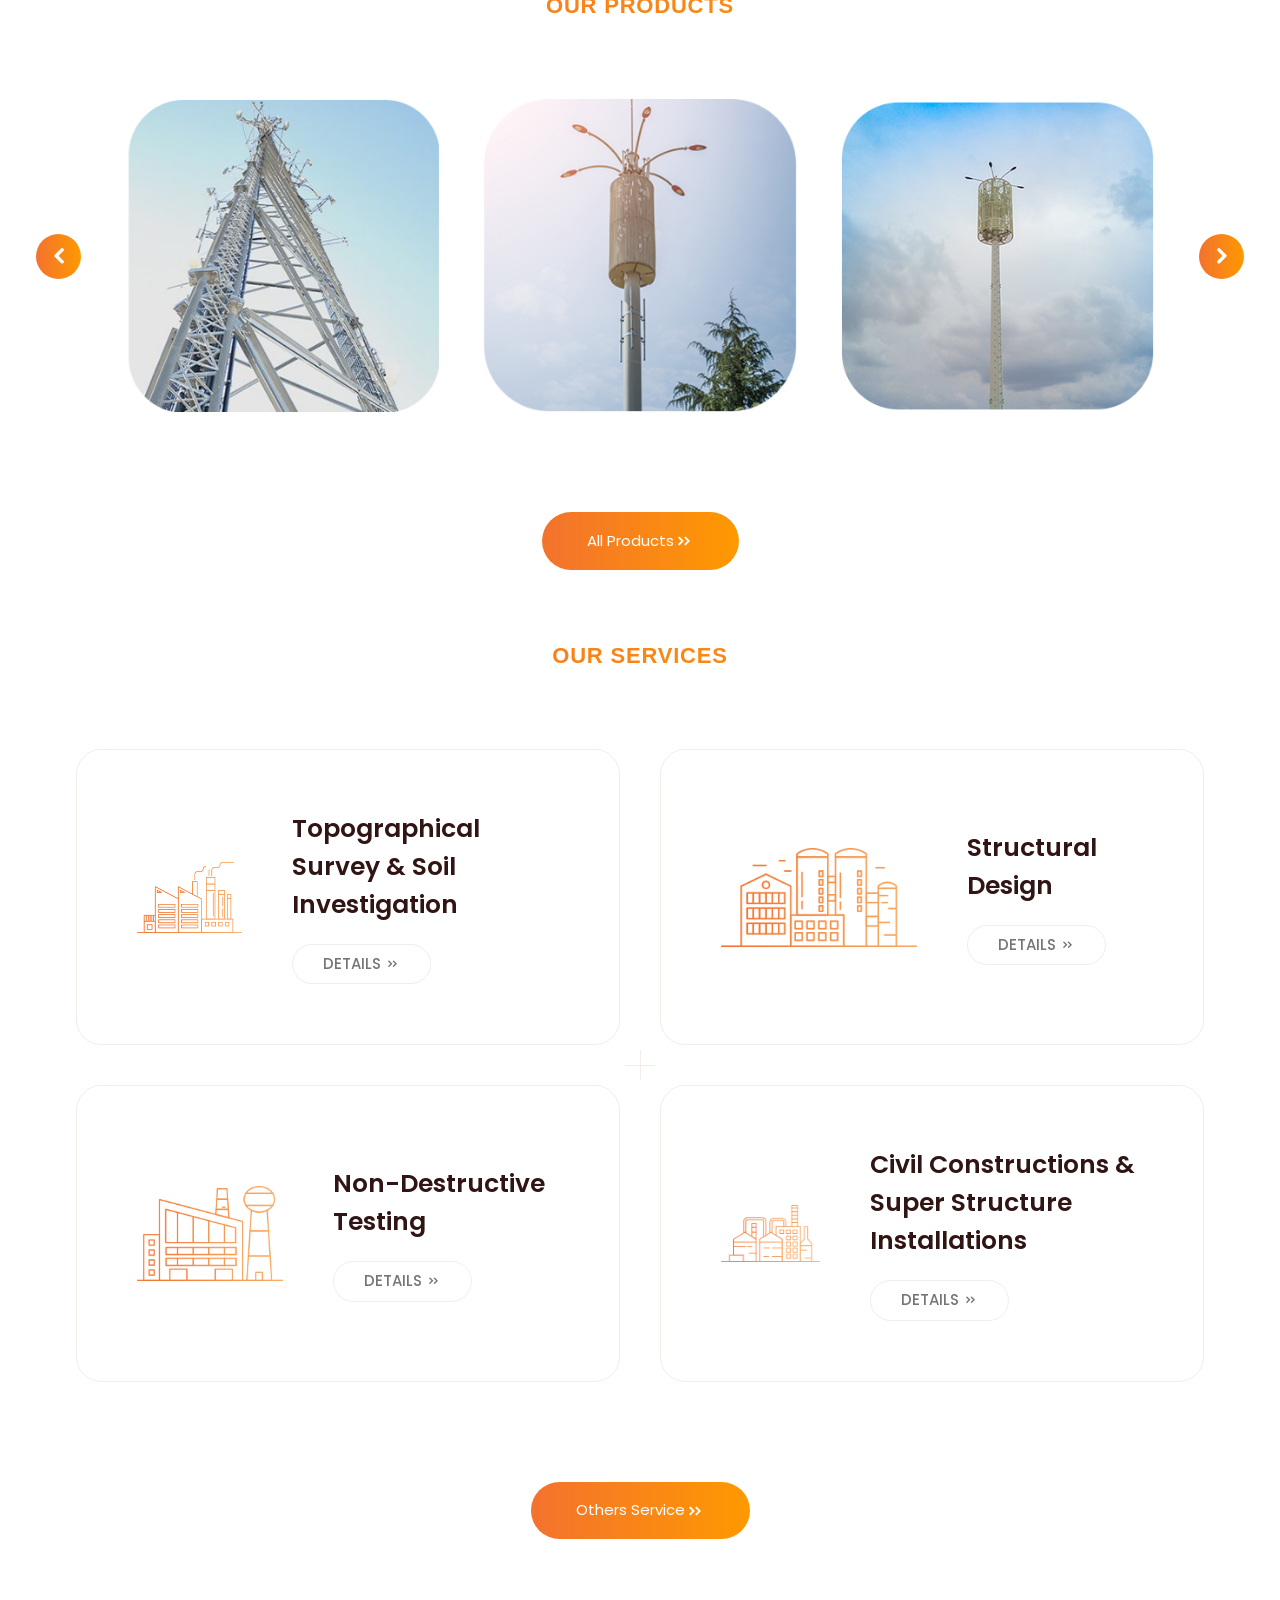
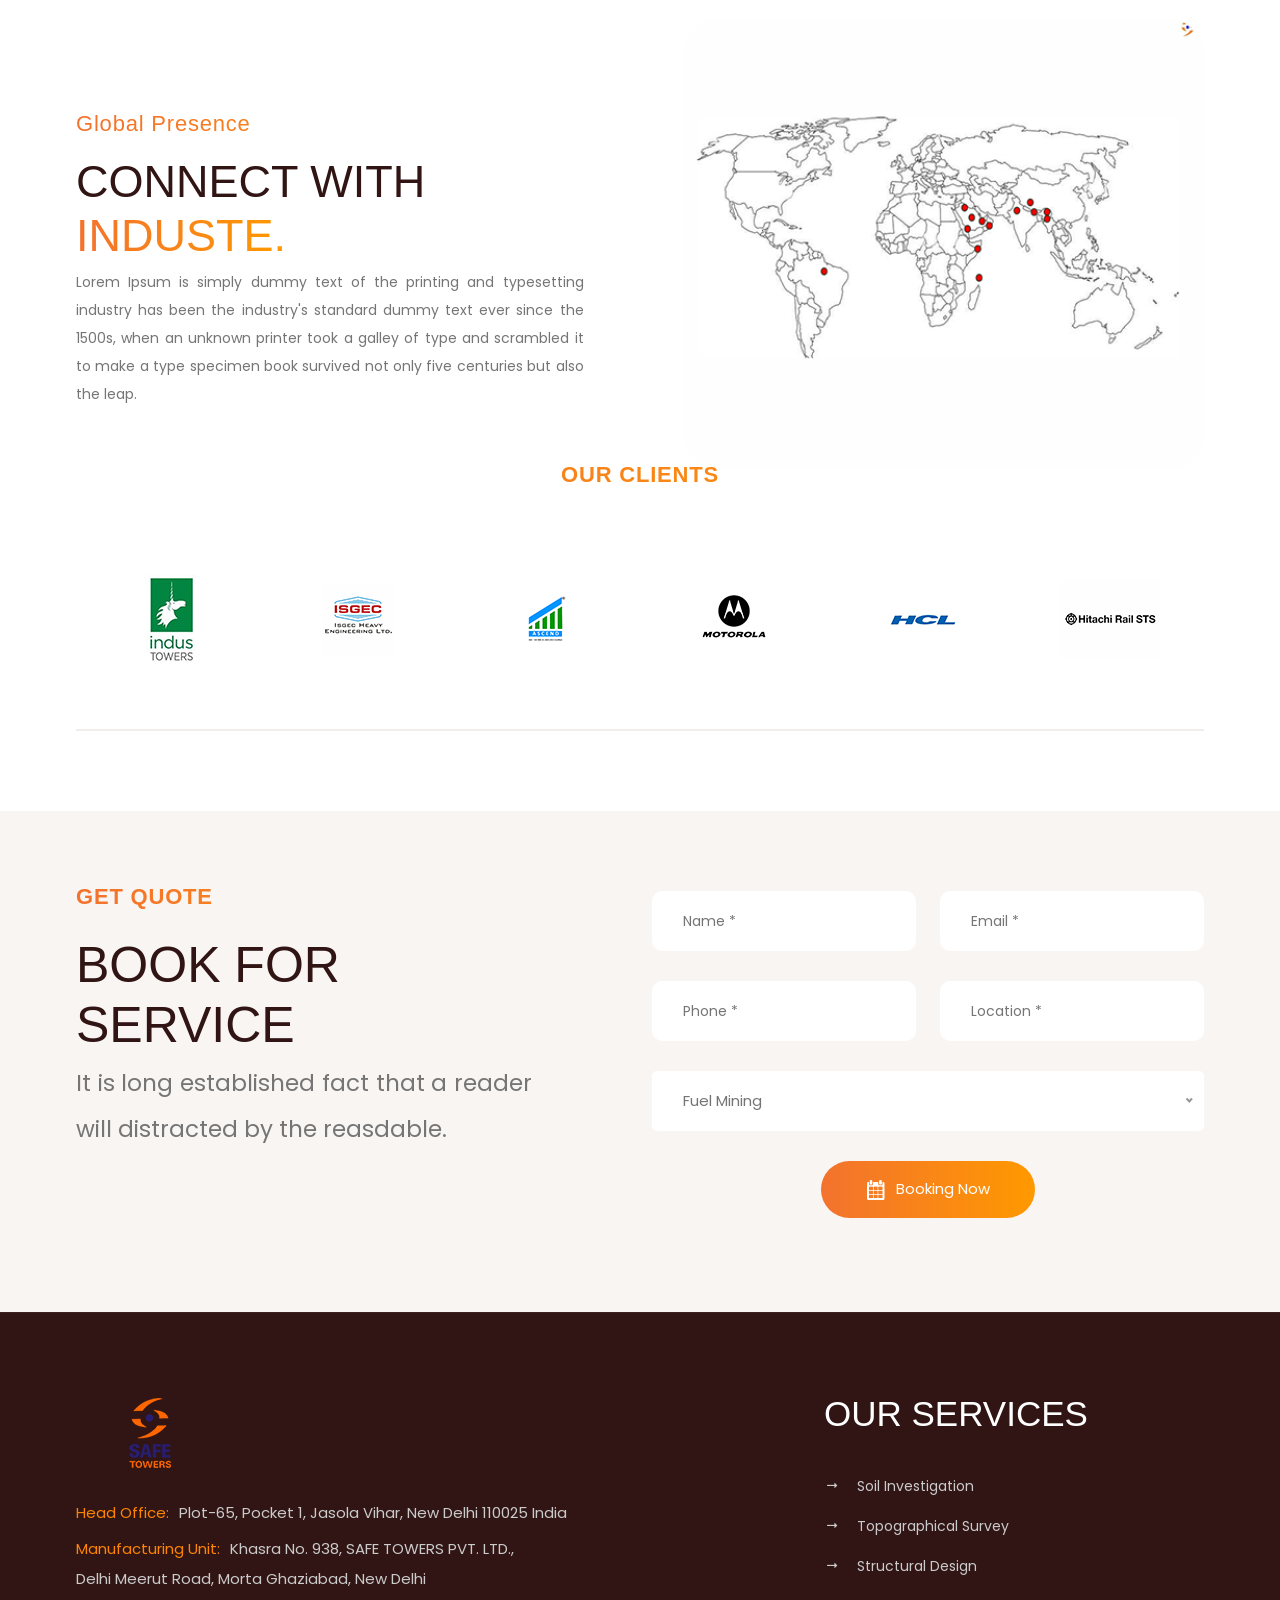
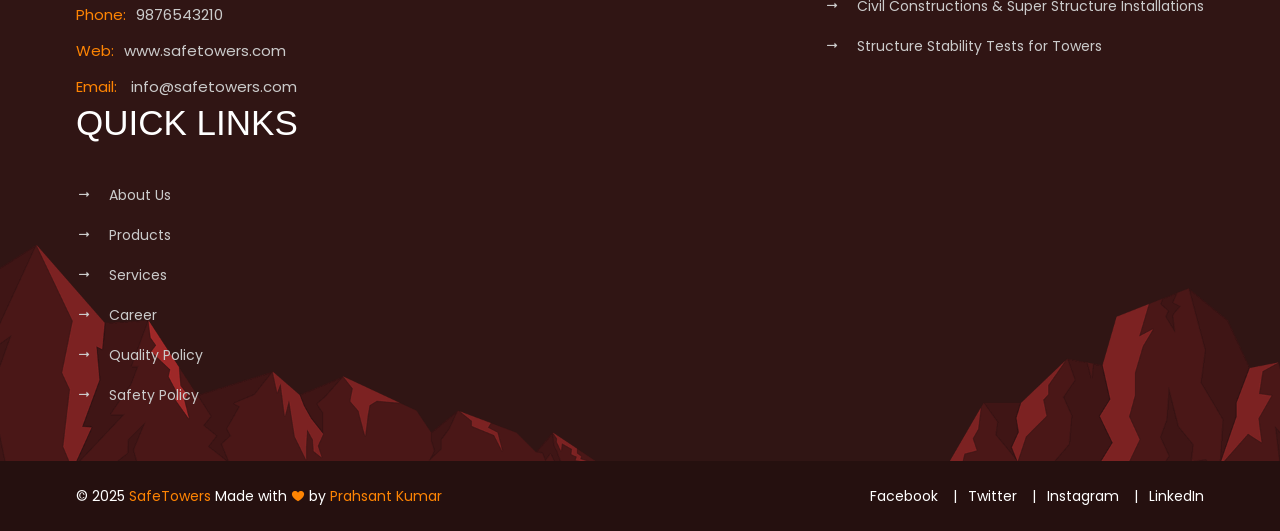
==== commit 78c5b667: "UPDATED" ====
--- a/index.html
+++ b/index.html
@@ -58,7 +58,7 @@
                     <div class="row justify-content-between align-items-center">
                         <div class="col-auto">
                             <!-- Start Header Logo -->
-                            <div class="logo"><a href="index.html"><img src="assets/images/logo/safbanw.jpg" alt=""></a>
+                            <div class="logo"><a href="index.html"><img src="assets/images/logo/safnlogo2.png" alt=""></a>
                             </div>
                             <!-- End Header Logo -->
                         </div>
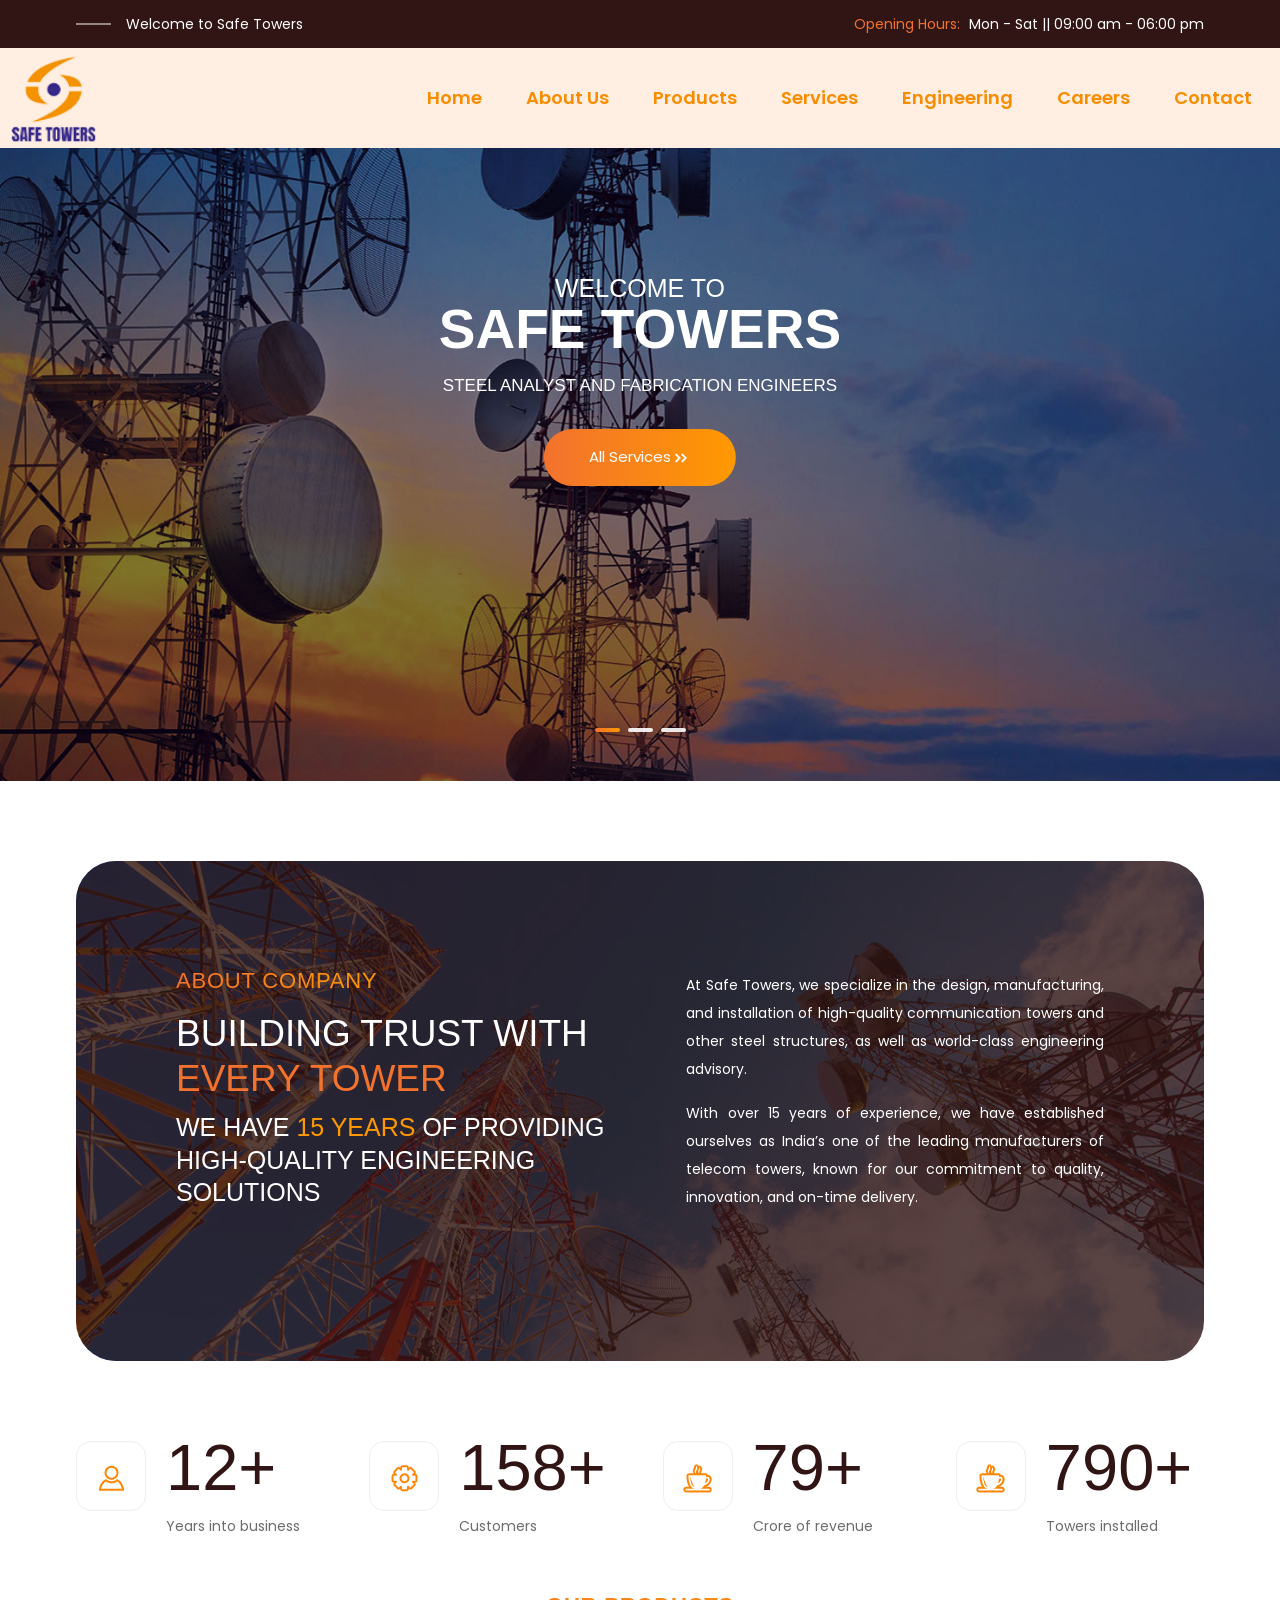
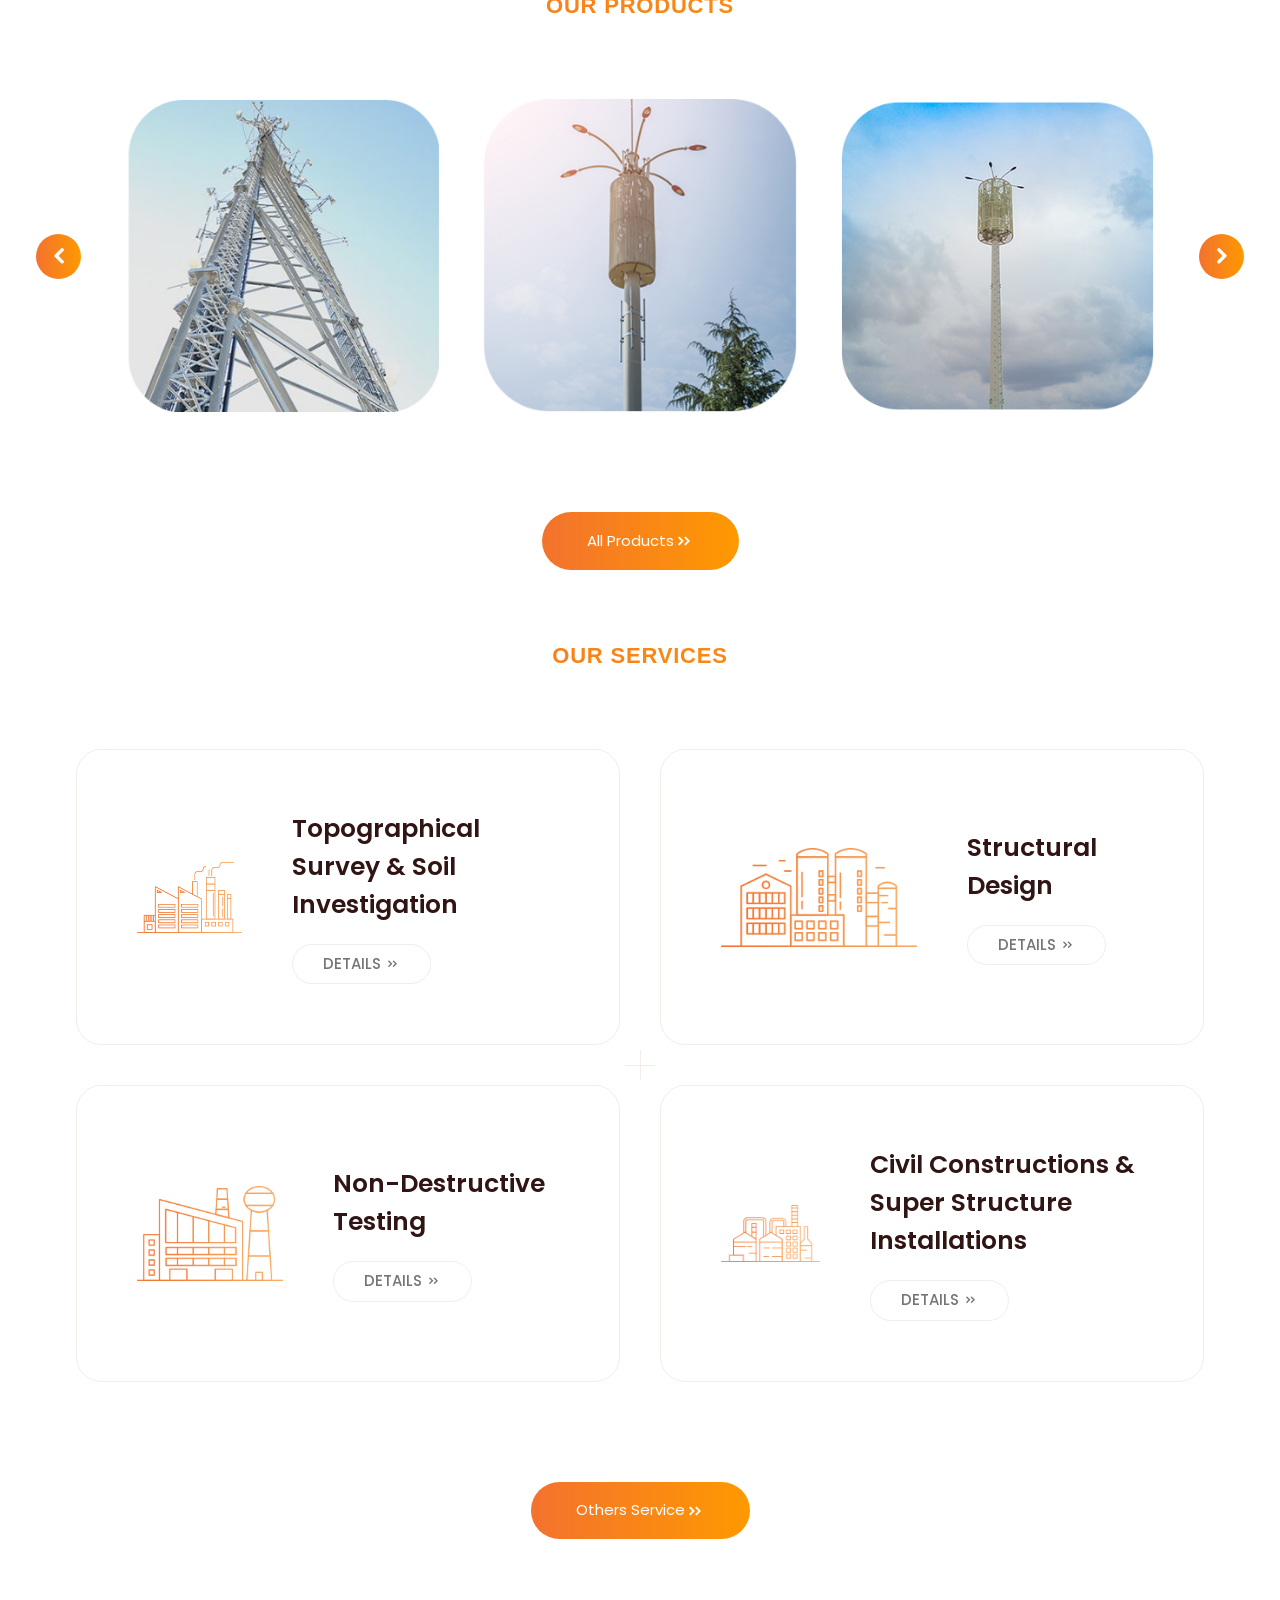
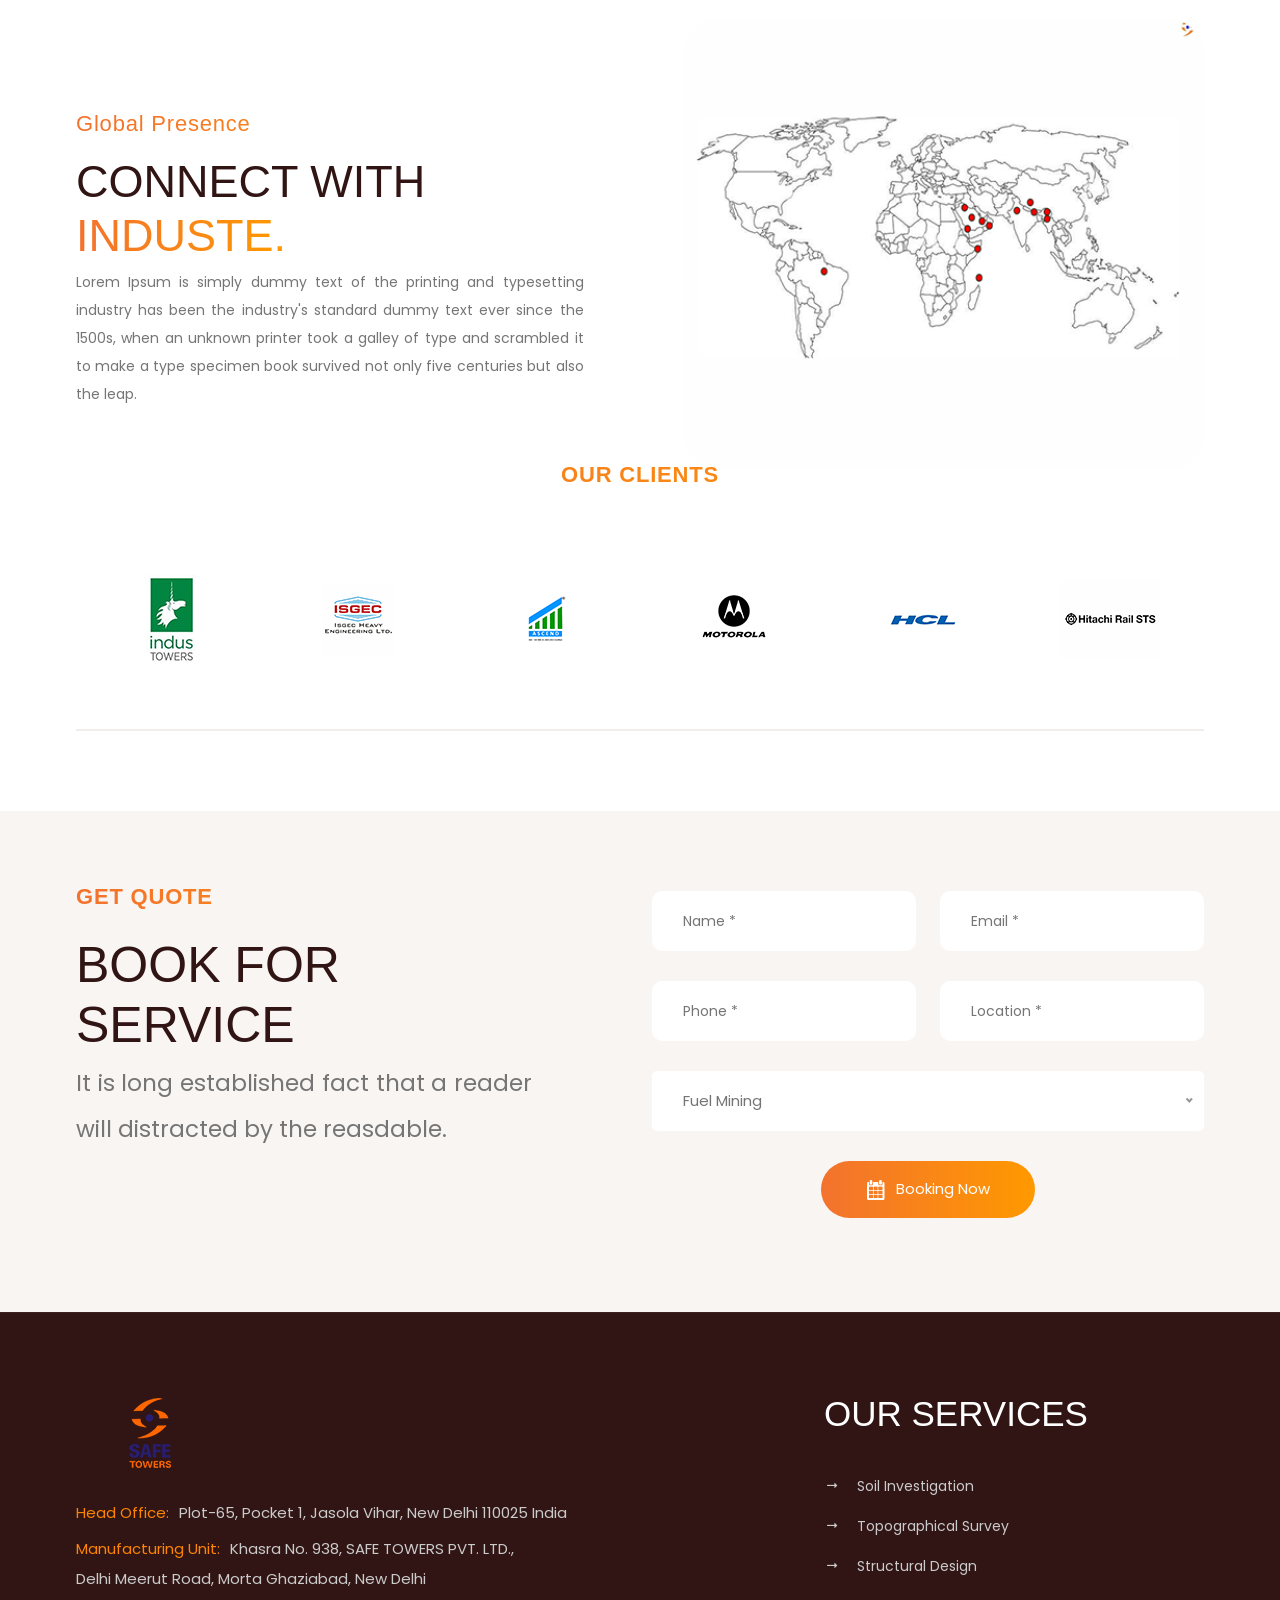
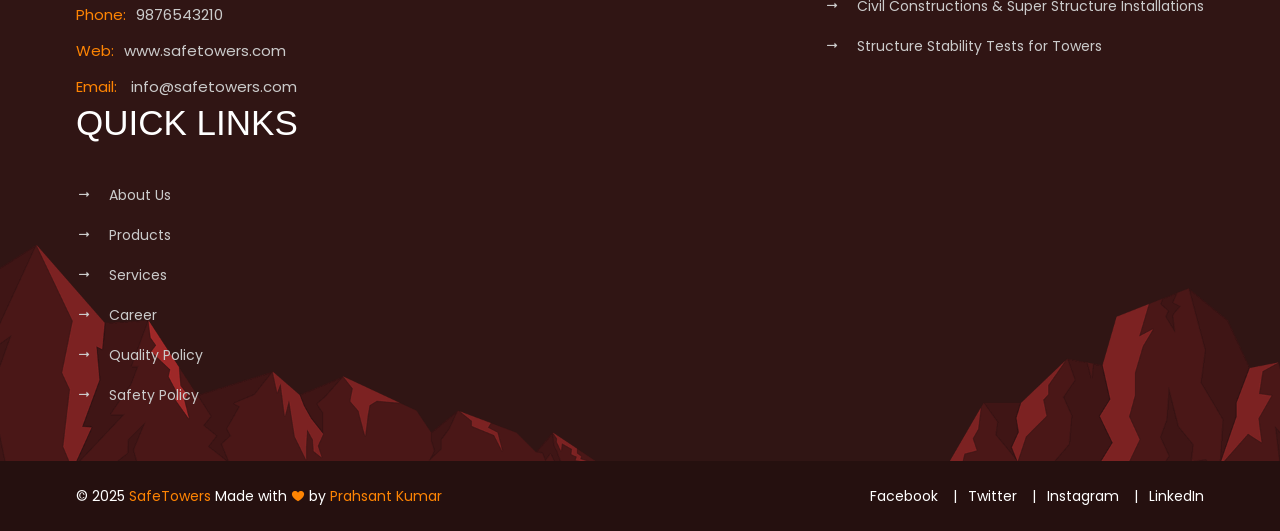
==== commit 4b1d5fb2: "Updated product pages" ====
--- a/index.html
+++ b/index.html
@@ -91,7 +91,7 @@
                 <div class="row align-items-center justify-content-between">
                     <div class="col">
                         <div class="mobile-logo">
-                        <a href="index.html"><img src="assets/images/logo/safelogo.png" height="70px" alt=""></a>
+                        <a href="index.html"><img src="assets/images/logo/safnlogo2.png" height="70px" alt=""></a>
                         </div>
                     </div>
                     <div class="col">
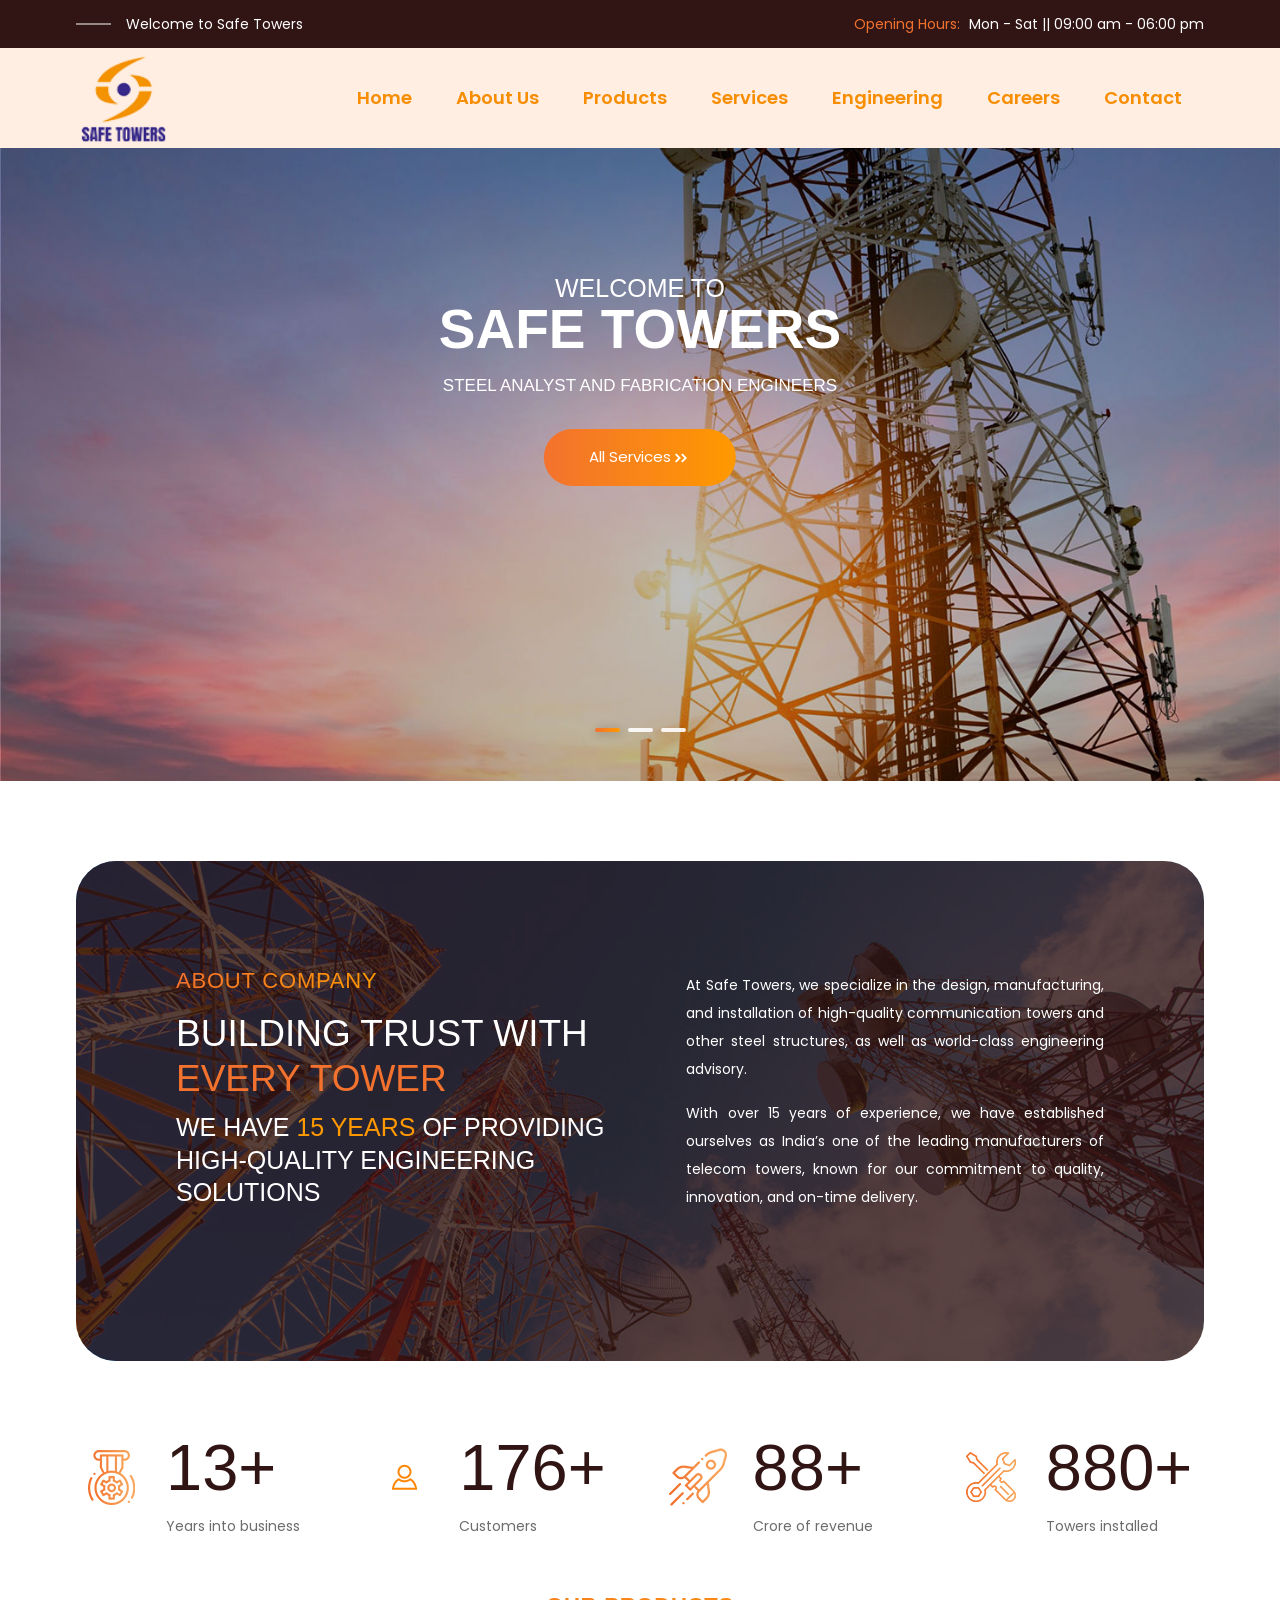
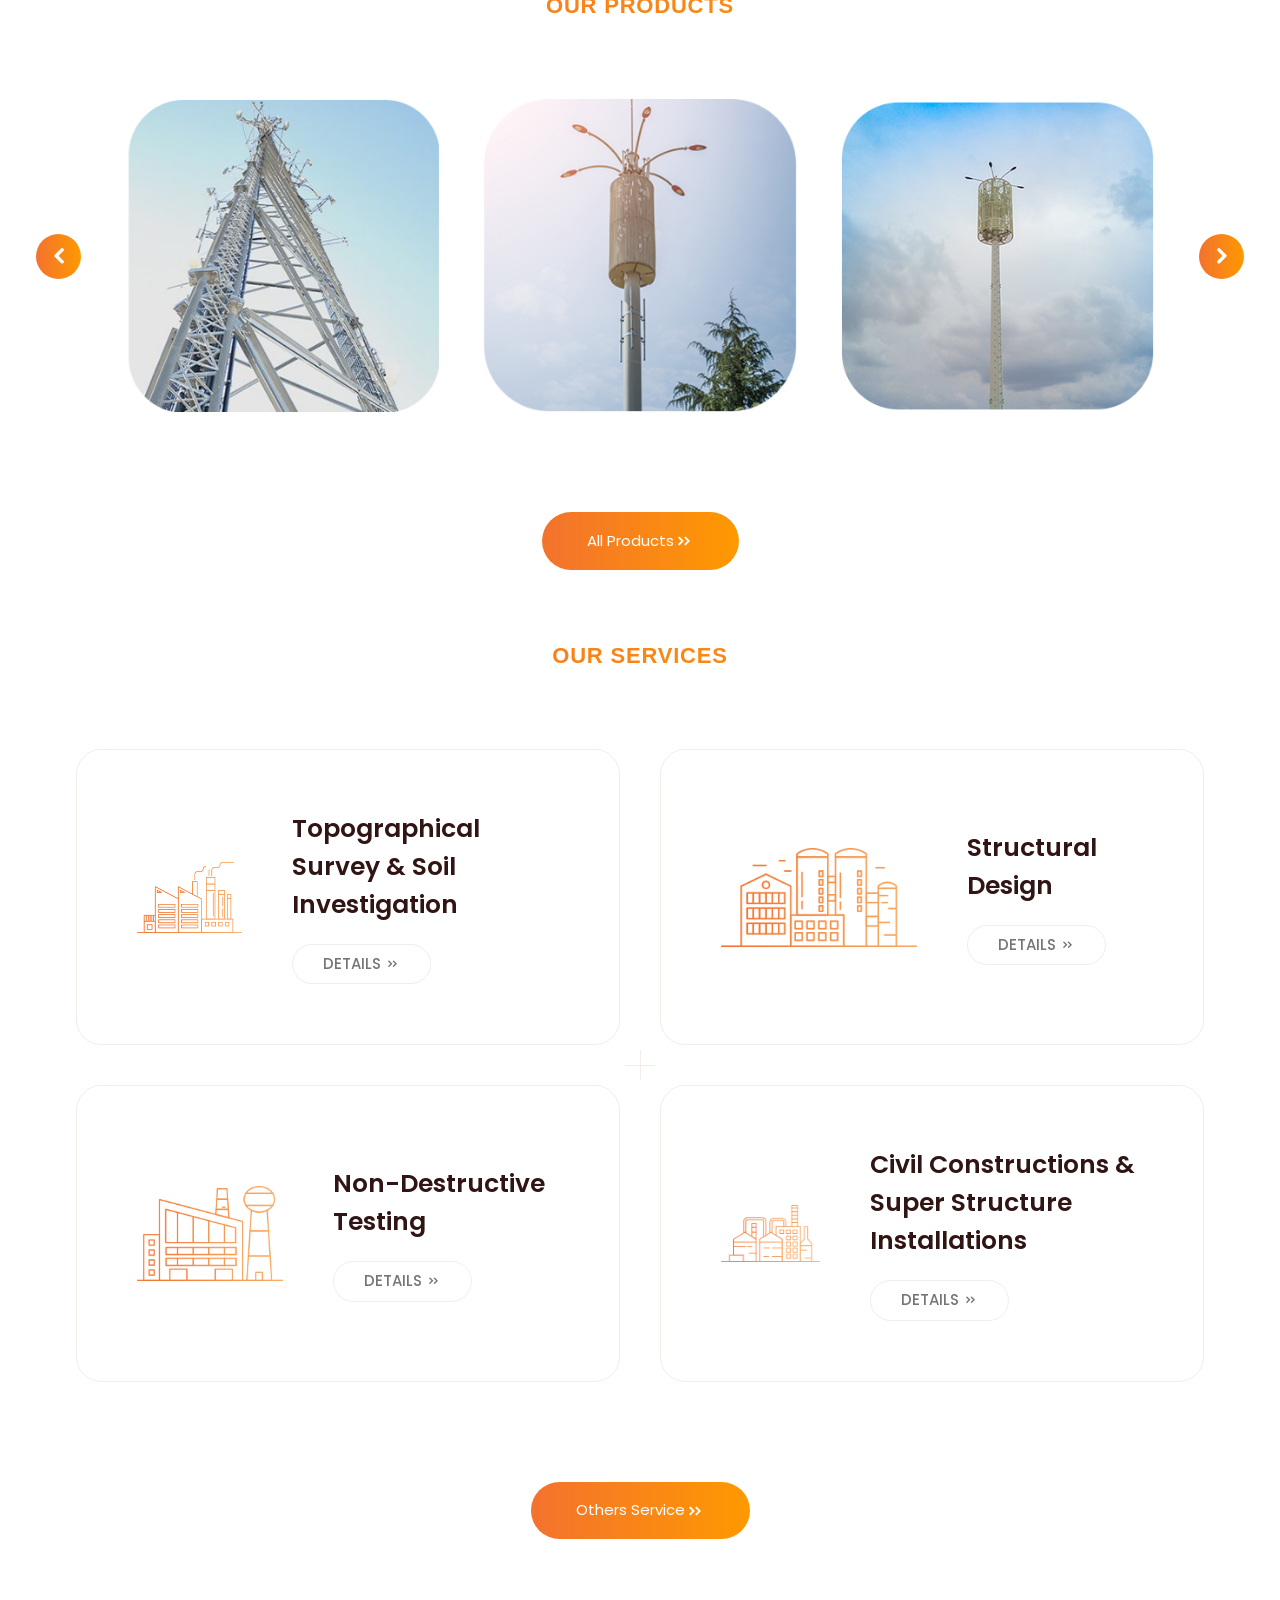
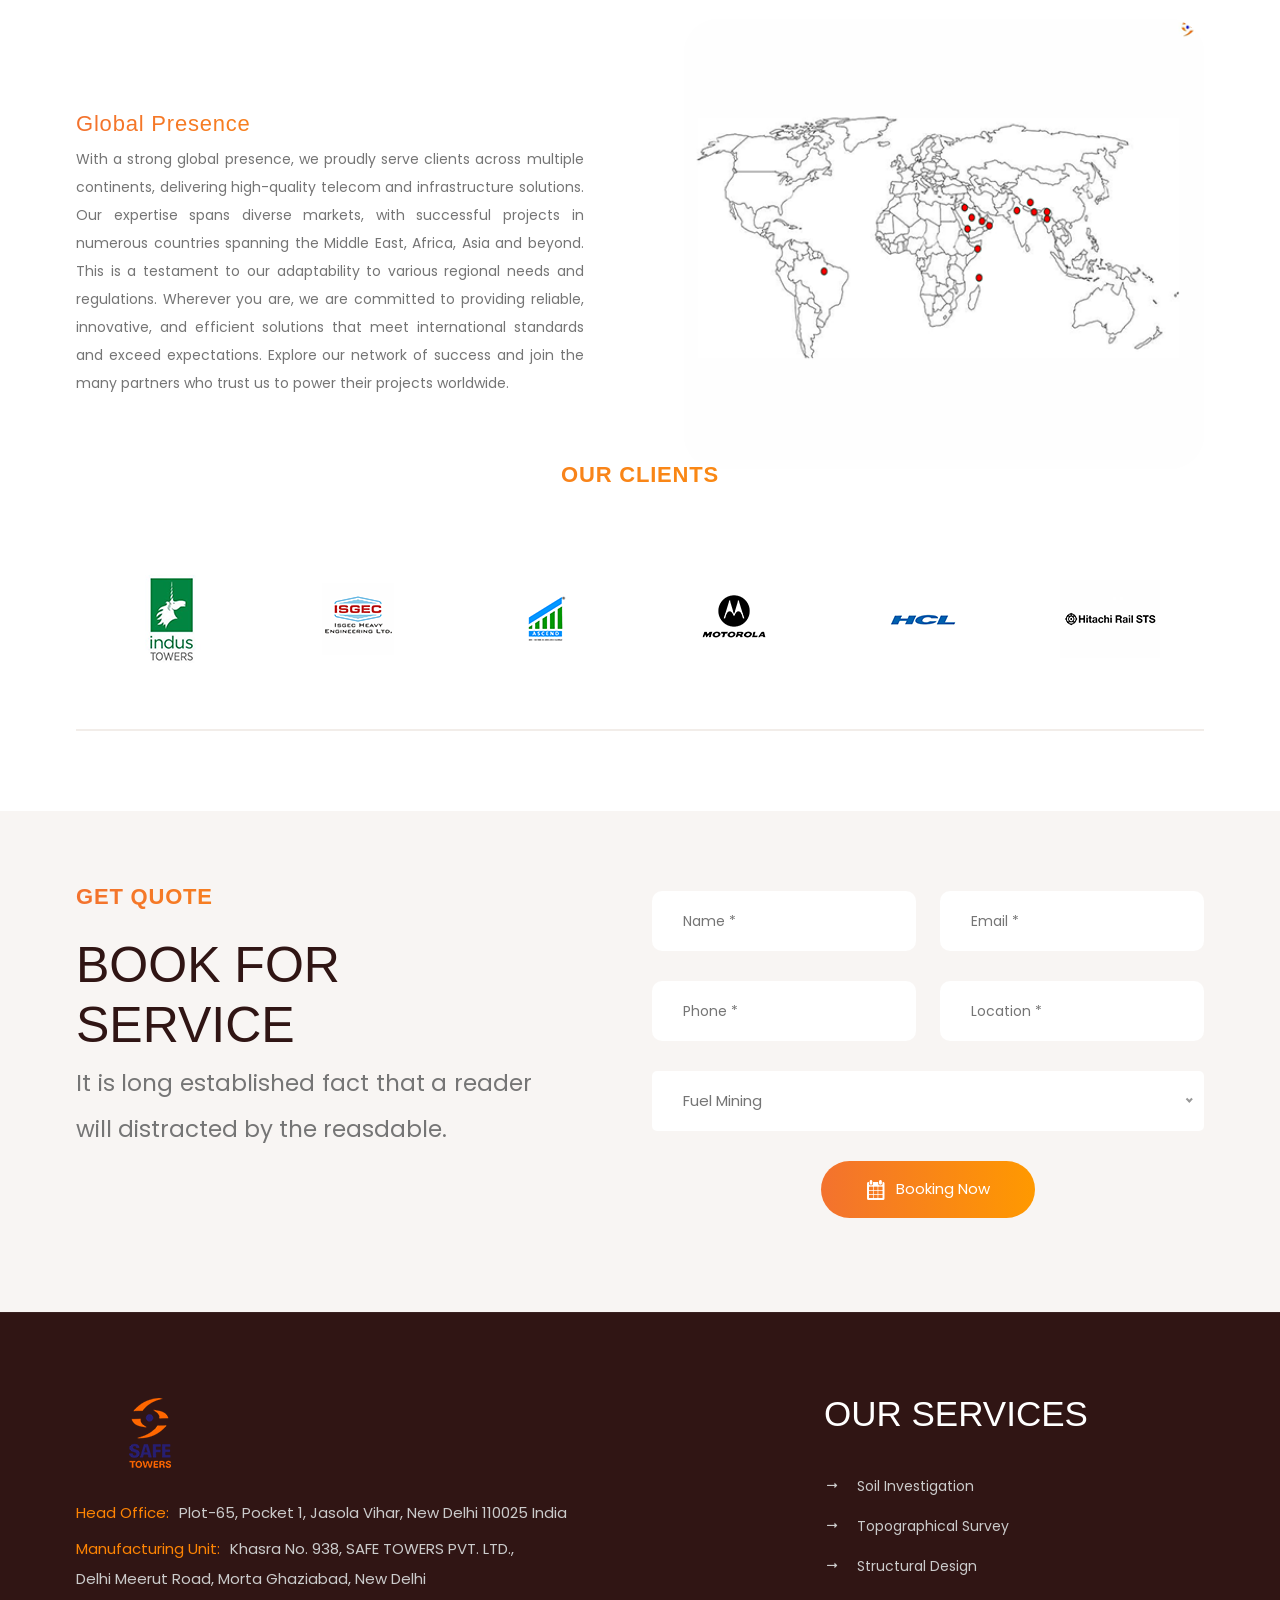
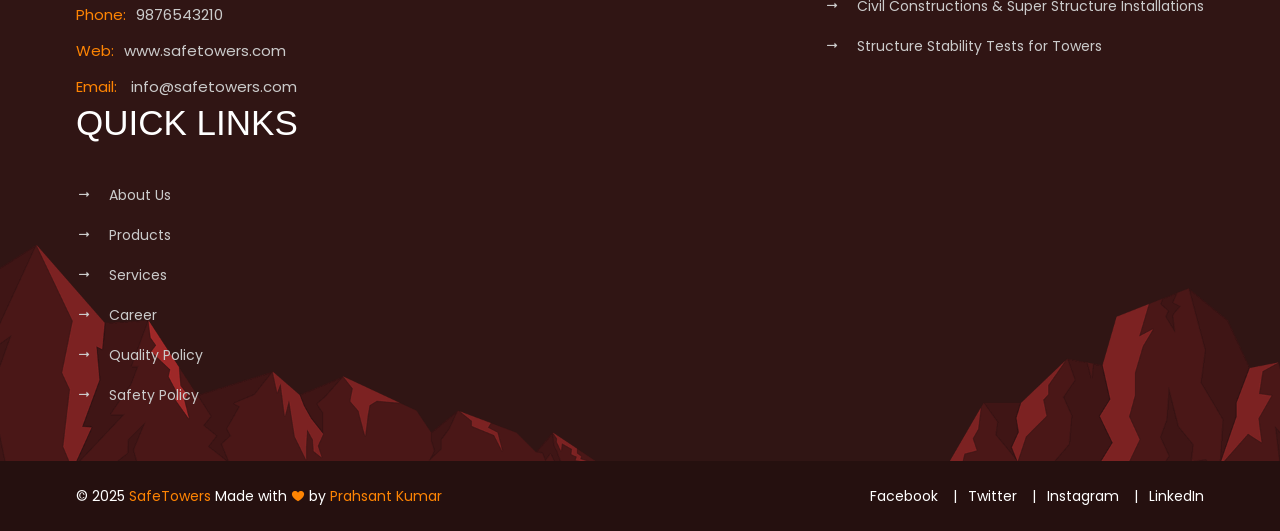
==== commit a5769c95: "Updated Overall" ====
--- a/index.html
+++ b/index.html
@@ -6,7 +6,7 @@
     <meta charset="UTF-8">
     <meta name="viewport" content="width=device-width, initial-scale=1.0">
     <meta http-equiv="X-UA-Compatible" content="ie=edge">
-    <title> Welcome to Safe Towers </title>
+    <title> About Us | Safe Towers </title>
 
     <!-- ::::::::::::::Favicon icon::::::::::::::-->
     <link rel="shortcut icon" href="assets/images/safefav.png" type="image/png">
@@ -54,7 +54,7 @@
 
             <!-- Start Header Bottom -->
             <div class="header-bottom sticky-header">
-                <div class="container-fluid">
+                <div class="container">
                     <div class="row justify-content-between align-items-center">
                         <div class="col-auto">
                             <!-- Start Header Logo -->
@@ -91,7 +91,7 @@
                 <div class="row align-items-center justify-content-between">
                     <div class="col">
                         <div class="mobile-logo">
-                        <a href="index.html"><img src="assets/images/logo/safnlogo2.png" height="70px" alt=""></a>
+                        <a href="index.html"><img src="assets/images/logo/safelogo.png" height="70px" alt=""></a>
                         </div>
                     </div>
                     <div class="col">
@@ -145,7 +145,38 @@
         <!-- ...:::: End Offcanvas Mobile Menu Section:::... -->
 
         <!-- Offcanvas Overlay -->
-        <div class="offcanvas-overlay"></div>
+        <div class="offcanvas-overlay text-center">
+            <div class="offcanvas-mobile-menu-wrapper">
+                <!-- Start Mobile Menu  -->
+                <div class="mobile-menu-bottom">
+                    <!-- Start Mobile Menu Nav -->
+                    <div class="offcanvas-menu">
+                        <ul>
+                            <li><a href="index.html">Home</a></li>
+                            <li><a href="about.html">About Us</a></li>
+                            <li><a href="project-list.html">Products</a></li>
+                            <li><a href="service-list.html">Services</a></li>
+                            <li><a href="service-list.html">Engineering</a></li>
+                            <li><a href="service-list.html">Careers</a></li>
+                            <li><a href="contact.html">Contact</a></li>
+                        </ul>
+                    </div> <!-- End Mobile Menu Nav -->
+                </div> <!-- End Mobile Menu -->
+
+                <!-- Start Mobile contact Info -->
+                <div class="mobile-contact-info text-center">
+                    <ul class="social-link social-link-white">
+                        <li><a target="_blank" href="#"><i class="icofont-facebook"></i></a>
+                        </li>
+                        <li><a target="_blank" href="#"><i class="icofont-twitter"></i></a>
+                        </li>
+                        <li><a target="_blank" href="#"><i class="icofont-skype"></i></a></li>
+                    </ul>
+                </div>
+                <!-- End Mobile contact Info -->
+
+            </div> <!-- End Offcanvas Mobile Menu Wrapper -->
+        </div>
 
         <!-- .....:::::: Start Hero Section :::::.... -->
         <div class="hero-section ">
@@ -158,7 +189,7 @@
                         <div class="hero-slider-single-item swiper-slide">
                             <!-- Hero Background -->
                             <div class="hero-bg">
-                                <img src="assets/images/hero-slider/safban1.jpg" alt="">
+                                <img src="assets/images/hero-slider/safban22.jpg" alt="">
                             </div>
                             <!-- Hero Content -->
                             <div class="hero-content">
@@ -180,7 +211,7 @@
                         <div class="hero-slider-single-item swiper-slide">
                             <!-- Hero Background -->
                             <div class="hero-bg">
-                                <img src="assets/images/hero-slider/safban22.jpg" alt="">
+                                <img src="assets/images/hero-slider/safban4.png" alt="">
                             </div>
                             <!-- Hero Content -->
                             <div class="hero-content">
@@ -268,7 +299,7 @@
                     <!-- Start Counter Single Item -->
                     <div class="counter-single-item">
                         <div class="icon">
-                            <img src="assets/images/icons/sm-user-icon.png" alt="">
+                            <img src="assets/images/icons/promo-icon-2.png" alt="">
                         </div>
                         <div class="content">
                             <h2 class="number"><span class="counter">15</span>+</h2>
@@ -279,7 +310,7 @@
                     <!-- Start Counter Single Item -->
                     <div class="counter-single-item">
                         <div class="icon">
-                            <img src="assets/images/icons/sm-gear-icon.png" alt="">
+                            <img src="assets/images/icons/sm-user-icon.png" alt="">
                         </div>
                         <div class="content">
                             <h2 class="number"><span class="counter">200</span>+</h2>
@@ -290,7 +321,7 @@
                     <!-- Start Counter Single Item -->
                     <div class="counter-single-item">
                         <div class="icon">
-                            <img src="assets/images/icons/sm-coffee-icon.png" alt="">
+                            <img src="assets/images/icons/working-process-icon-3.png" alt="">
                         </div>
                         <div class="content">
                             <h2 class="number"><span class="counter">100</span>+</h2>
@@ -301,7 +332,7 @@
                     <!-- Start Counter Single Item -->
                     <div class="counter-single-item">
                         <div class="icon">
-                            <img src="assets/images/icons/sm-coffee-icon.png" alt="">
+                            <img src="assets/images/icons/working-process-icon-2.png" alt="">
                         </div>
                         <div class="content">
                             <h2 class="number"><span class="counter">1000</span>+</h2>
@@ -522,13 +553,9 @@
                         <div class="about-wrapper about-wrapper-1">
                             <div class="content" style="padding-top: 90px;">
                                 <h4 class="title-tag text-gradient">Global Presence</h4>
-                                <h2 class="title">CONNECT WITH <span class="text-gradient">INDUSTE.</span></h2>
                                 
 
-                                <p>Lorem Ipsum is simply dummy text of the printing and typesetting industry has
-                                been the industry's standard dummy text ever since the 1500s, when an unknown
-                                printer took a galley of type and scrambled it to make a type specimen book
-                                survived not only five centuries but also the leap.</p>
+                                <p>With a strong global presence, we proudly serve clients across multiple continents, delivering high-quality telecom and infrastructure solutions. Our expertise spans diverse markets, with successful projects in numerous countries spanning the Middle East, Africa, Asia and beyond. This is a testament to our adaptability to various regional needs and regulations. Wherever you are, we are committed to providing reliable, innovative, and efficient solutions that meet international standards and exceed expectations. Explore our network of success and join the many partners who trust us to power their projects worldwide.</p>
                                 
                             </div>
                             <div class="image"><img src="assets/images/about/gmap2.png" alt=""></div>
